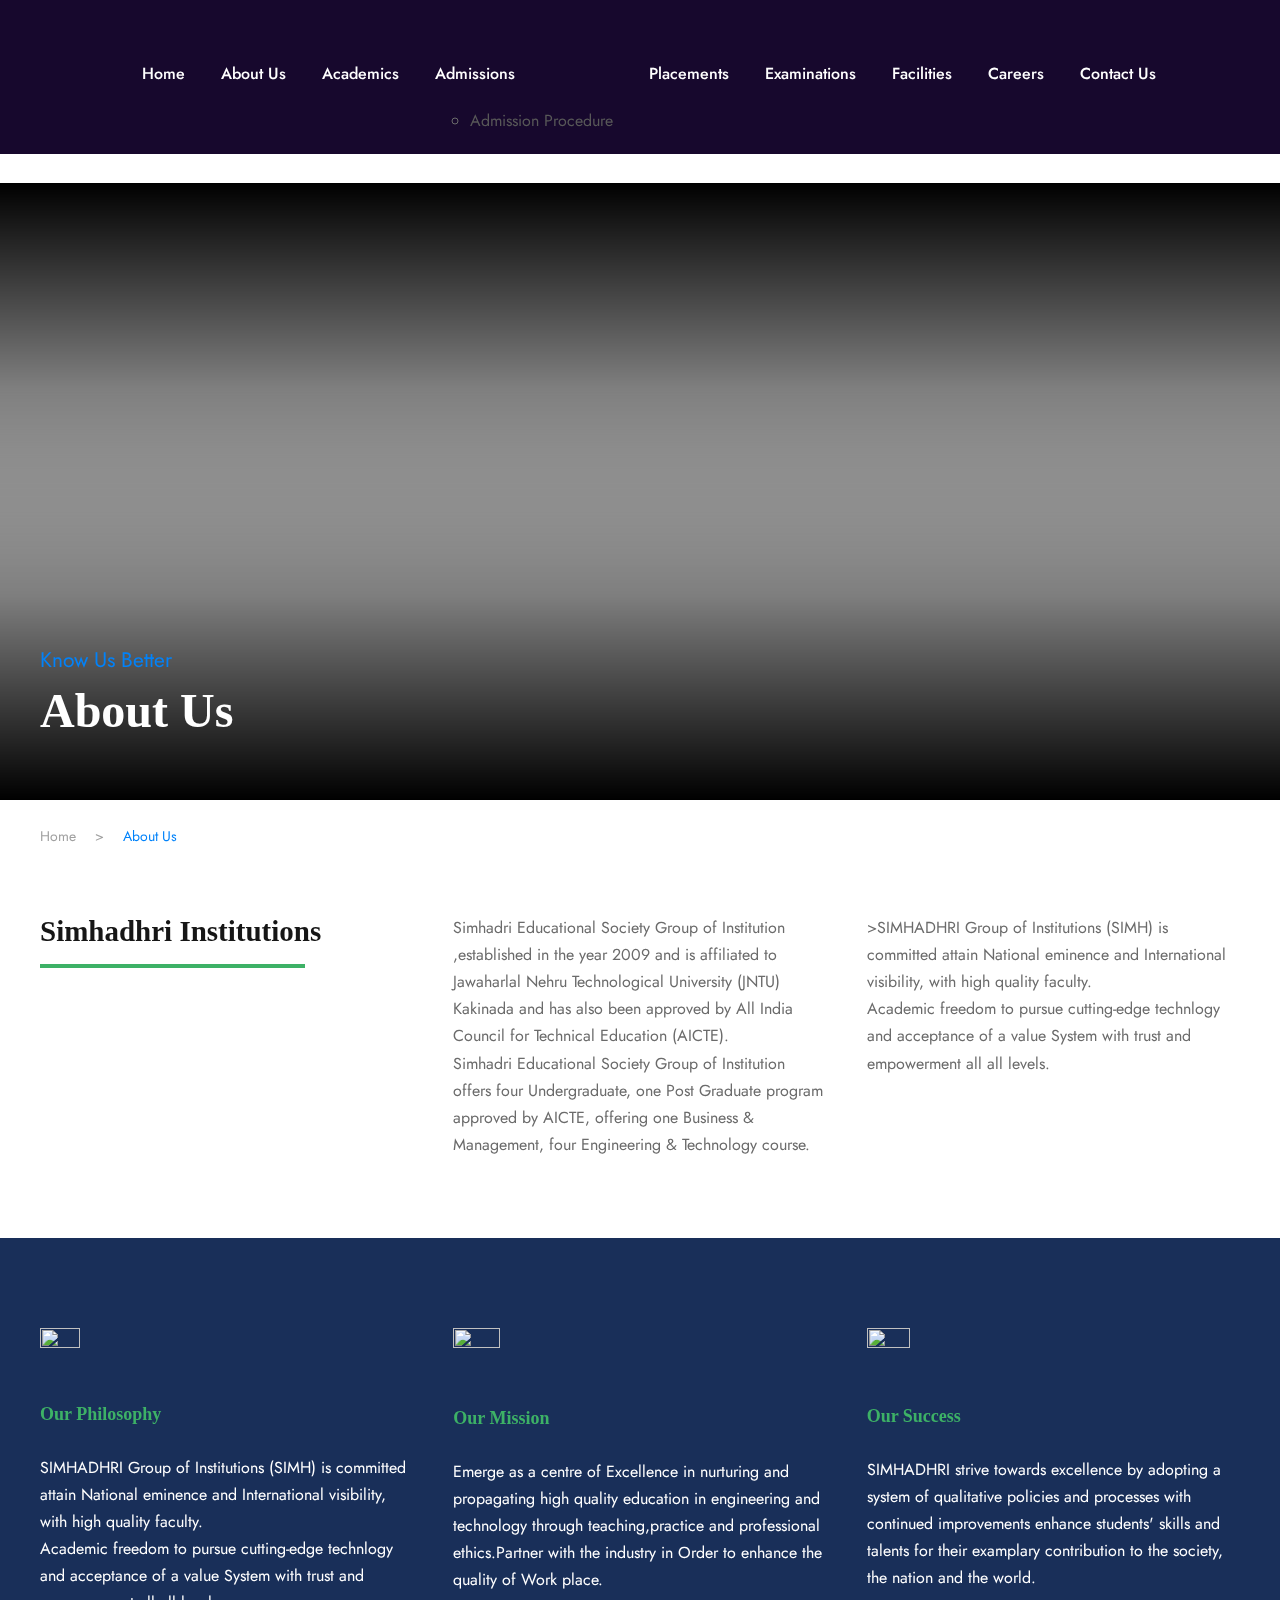
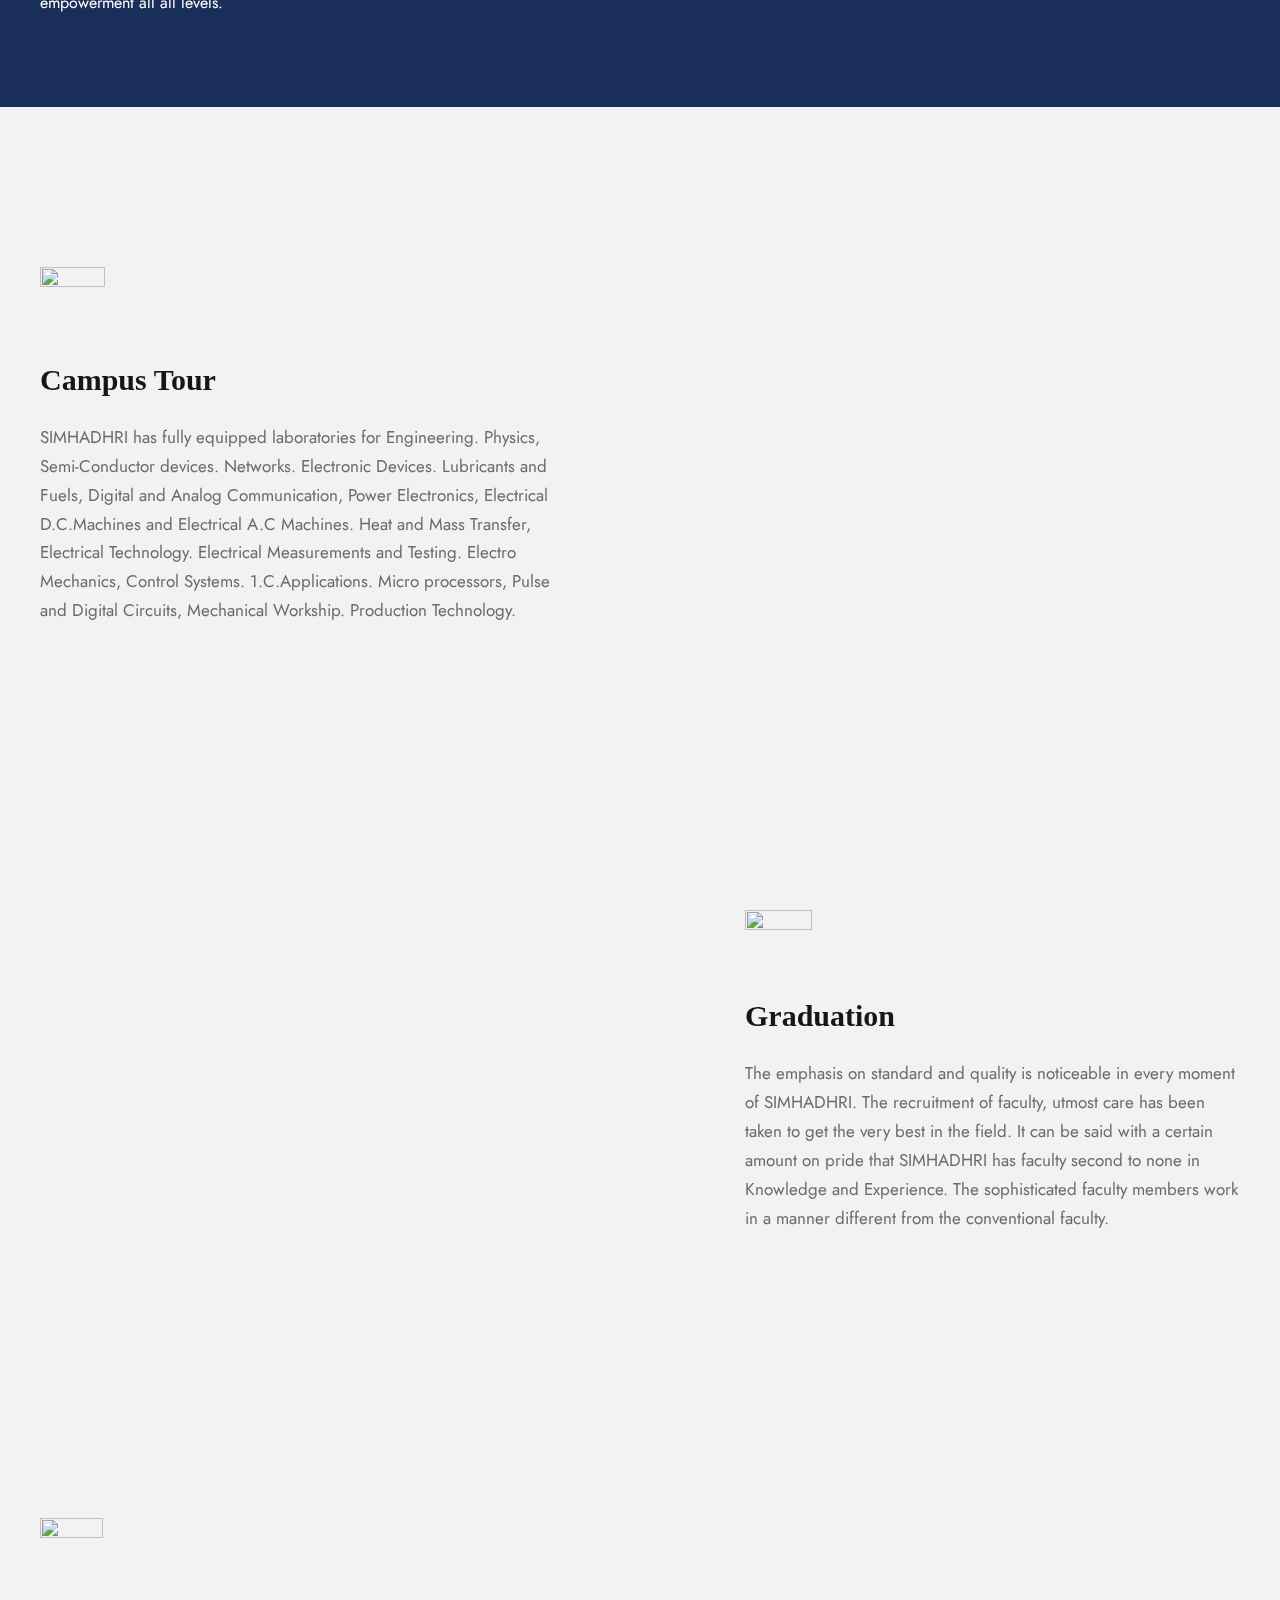
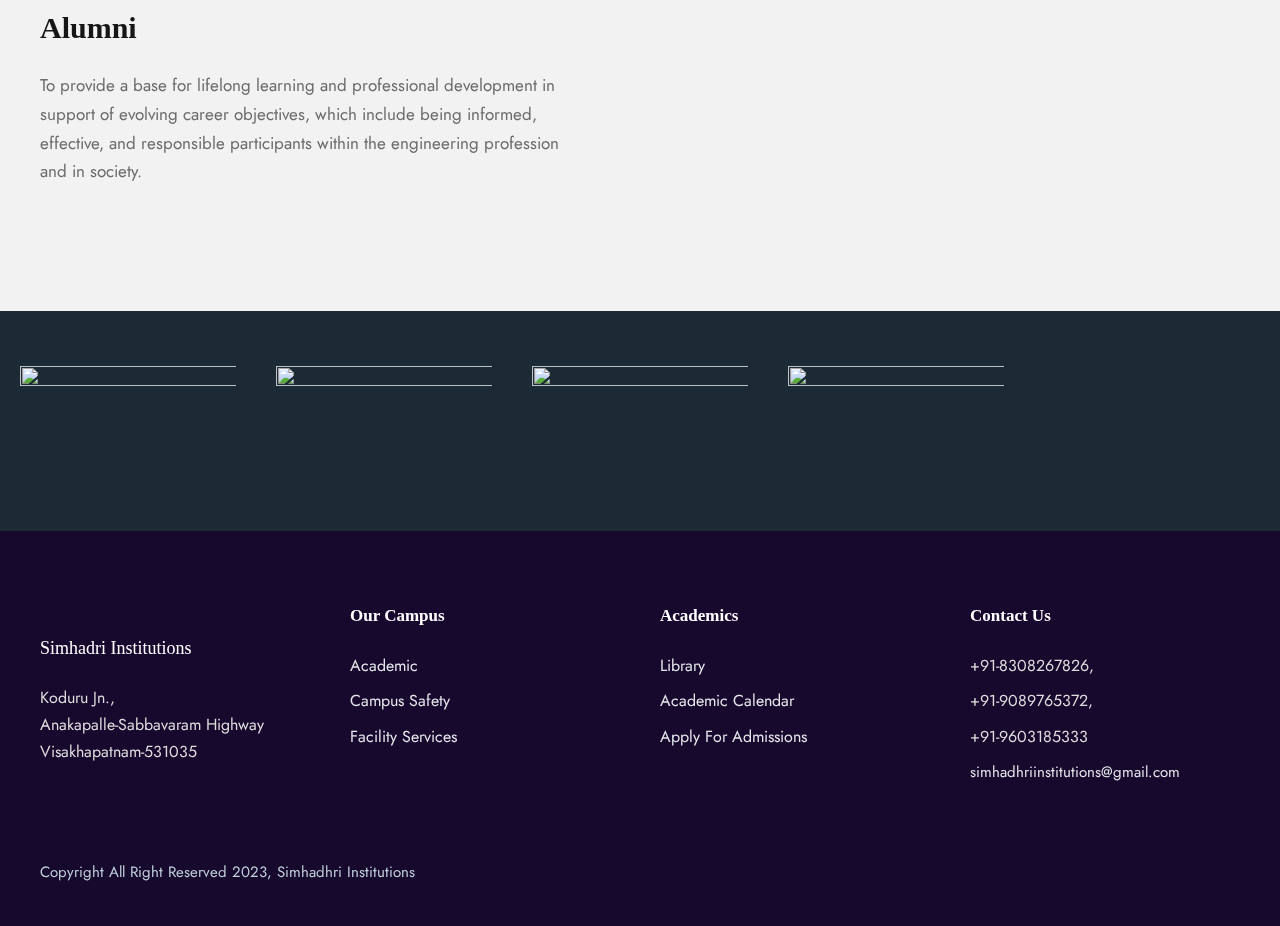
==== aboutus.html @ 6bfe543e "Add files via upload" ====
<!DOCTYPE html>
<html lang="en-US" class="no-js">
<head>
		<script></script>

		<meta charset="UTF-8" />
		<meta name="viewport" content="width=device-width, initial-scale=1" />
		<link rel="icon" type="image/png" href="images\favicon-16x16.png" />
		<title>Simhadhri Institutions</title>

		<link
			rel="stylesheet"
			href="css/common-skeleton.min.css?"
			type="text/css"
			media="all"
		/>
		<link
			rel="stylesheet"
			href="css/tooltip.min.css"
			type="text/css"
			media="all"
		/>
		<link
			rel="stylesheet"
			href="css/font-awesome.css"
			type="text/css"
			media="all"
		/>
		<link
			rel="stylesheet"
			href="css/elegant-font.css"
			type="text/css"
			media="all"
		/>
		<link
			rel="stylesheet"
			href="css/style.css"
			type="text/css"
			media="all"
		/>
		<link
			rel="stylesheet"
			href="css/page-builder.css"
			type="text/css"
			media="all"
		/>
		<link
			rel="stylesheet"
			href="plugins/revslider/public/assets/css/rs6.css"
			type="text/css"
			media="all"
		/>
		<link
			rel="stylesheet"
			href="css/style-core.css"
			type="text/css"
			media="all"
		/>
		<link
			rel="stylesheet"
			href="css/kingster-style-custom.css"
			type="text/css"
			media="all"
		/>

		<link
			rel="stylesheet"
			id="gdlr-core-google-font-css"
			href="https://fonts.googleapis.com/css?family=Jost%3A100%2C200%2C300%2Cregular%2C500%2C600%2C700%2C800%2C900%2C100italic%2C200italic%2C300italic%2Citalic%2C500italic%2C600italic%2C700italic%2C800italic%2C900italic%7CMontserrat%3A100%2C100italic%2C200%2C200italic%2C300%2C300italic%2Cregular%2Citalic%2C500%2C500italic%2C600%2C600italic%2C700%2C700italic%2C800%2C800italic%2C900%2C900italic&amp;subset=cyrillic%2Clatin%2Clatin-ext%2Ccyrillic-ext%2Cvietnamese&amp;ver=5.5.1"
			type="text/css"
			media="all"
		/>
		<link
			href="https://fonts.googleapis.com/css?family=Poppins:400%2C700%7CRoboto:400"
			rel="stylesheet"
			property="stylesheet"
			media="all"
			type="text/css"
		/>
	</head>
<body class="home page-template-default page page-id-6208 gdlr-core-body tribe-no-js kingster-body kingster-body-front kingster-full kingster-with-sticky-navigation kingster-sticky-navigation-no-logo kingster-blockquote-style-1 gdlr-core-link-to-lightbox" >
<div class="kingster-mobile-header-wrap">
<div class="kingster-mobile-header kingster-header-background kingster-style-slide kingster-sticky-mobile-navigation" id="kingster-mobile-header">
<div class="kingster-mobile-header-container kingster-container clearfix">
<div class="kingster-logo kingster-item-pdlr kingster-mobile-logo-center">
<div class="kingster-logo-inner">
<a class="" href="index.html"><img src="upload/logo-HP.png" alt="" width="200" height="200" title="logo HP" /></a>
</div></div>
<div class="kingster-mobile-menu-right">
<div class="kingster-main-menu-search" id="kingster-mobile-top-search"><i class="fa fa-search"></i></div>
<div class="kingster-top-search-wrap">
<div class="kingster-top-search-close"></div>
<div class="kingster-top-search-row">
<div class="kingster-top-search-cell">
<form role="search" method="get" class="search-form" action="#">
<input type="text" class="search-field kingster-title-font" placeholder="Search..." value="" name="s" />
<div class="kingster-top-search-submit"><i class="fa fa-search"></i></div>
<input type="submit" class="search-submit" value="Search" />
<div class="kingster-top-search-close"><i class="icon_close"></i></div>
<input type="hidden" name="ref" value="course" /><input type="hidden" name="post_type" value="lp_course" />
</form>
</div></div>
</div></div>
<div class="kingster-mobile-menu-left">
<div class="kingster-mobile-menu">
<a class="kingster-mm-menu-button kingster-mobile-menu-button kingster-mobile-button-hamburger" href="#kingster-mobile-menu"><span></span></a>
<div class="kingster-mm-menu-wrap kingster-navigation-font" id="kingster-mobile-menu" data-slide="right">
<ul id="menu-main-navigation" class="m-menu">
<li class="menu-itemmenu-item-home current-menu-item page_item page-item-6208 current_page_item"><a href="index.html" aria-current="page">Home</a></li>
<li class="menu-item menu-item-has-children "><a href="About Us.html">About Us</a></li>
<li class="menu-item"><a href="Academics.html">Academics</a>
<ul class="sub-menu">
<li class="menu-item"><a href="bachelor-of-science-in-business-administration.html">Masters of Business Administration(MBA)</a></li>
<li class="menu-item"><a href="mechanical.html">Mechanical Engineering(MECH)</a></li>
<li class="menu-item"><a href="cse.html">Computer Science Engineering(CSE)</a></li>
<li class="menu-item"><a href="eee.html">Electrical and Electronic  Engineering(EEE)</a></li>
<li class="menu-item"><a href="ece.html">Electronics and Communication Engineering(CSE)</a></li>
</ul></li></ul>
<li class="menu-item menu-item-has-children"><a href="#">Admissions</a>
<ul class="sub-menu">
<li class="menu-item" data-size="60"><a href="Admission Procedure.html">Admission Procedure</a></li>
</ul></li>
<li class="menu-item"><a href="placements.html">Placements</a></li>
<li class="menu-item"><a href="examinations.html">Examinations</a></li>
<li class="menu-item"><a href="facilities.html">Facilities</a></li>
<li class="menu-item"><a href="career.html">Careers</a></li>
<li class="menu-item"><a href="contact.html">Contact Us</a></li>
</div></div></div>
</div></div></div>
<div class="kingster-body-outer-wrapper ">
<div class="kingster-body-wrapper clearfix  kingster-with-frame">
<header class="kingster-header-wrap kingster-header-style-plain kingster-style-splitted-menu kingster-sticky-navigation kingster-style-slide clearfix" data-navigation-offset="75px">
<div class="kingster-header-background"></div>
<div class="kingster-header-container kingster-container">
<div class="kingster-header-container-inner clearfix">
<div class="kingster-navigation kingster-item-pdlr clearfix">
<div class="kingster-main-menu" id="kingster-main-menu">
<ul id="menu-main-navigation-1" class="sf-menu">
<li class="menu-itemmenu-item-home  kingster-normal-menu"><a href="index.html">Home</a></li>
<li class="menu-item menu-item-has-children "><a href="About Us.html">About Us</a></li>
<li class="menu-item menu-item-has-children kingster-mega-menu"><a href="Academics.html" class="sf-with-ul-pre">Academics</a>
<div class="sf-mega sf-mega-full megaimg">
<ul class="sub-menu">
<li class="menu-item menu-item-has-children" data-size="15"><a href="#" class="sf-with-ul-pre">Curriculum</a>
<ul class="sub-menu">
<li class="menu-item"><a href="curriculum.html">curriculum</a></li>
</ul></li></li>
<li class="menu-item menu-item-has-children" data-size="15"><a href="#" class="sf-with-ul-pre">Academic Calendar</a>
<ul class="sub-menu">
<li class="menu-item"><a href="event-calendar.html">Academic Calendar</a></li></ul>
<li class="menu-item menu-item-has-children" data-size="15"><a class="sf-with-ul-pre">Programs</a>
<ul class="sub-menu">
<li class="menu-item"><a href="bachelor-of-science-in-business-administration.html">Masters of Business Administration(MBA)</a></li>
<li class="menu-item"><a href="mechanical.html">Mechanical Engineering(MECH)</a></li>
<li class="menu-item"><a href="cse.html">Computer Science Engineering(CSE)</a></li>
<li class="menu-item"><a href="eee.html">Electrical and Electronic  Engineering(EEE)</a></li>
<li class="menu-item"><a href="ece.html">Electronics and Communication Engineering(CSE)</a></li>
</ul></li></ul>
<li class="menu-itemmenu-item-has-children "><a href="Admissions.html">Admissions</a>
<ul class="sub-menu">
<li class="menu-item" data-size="60"><a href="Admission Procedure.html">Admission Procedure</a></li>
</ul></li>
<li class="menu-item"><a href="placements.html">Placements</a></li>
<li class="menu-item"><a href="examinations.html">Examinations</a></li>
<li class="menu-item"><a href="facilities.html">Facilities</a></li>
<li class="menu-item"><a href="career.html">Careers</a></li>
<li class="menu-item"><a href="contact.html">Contact Us</a></li>
</div></div></div>
</div></div></div>                                        
<div class="kingster-main-menu-right-wrap clearfix kingster-item-mglr kingster-navigation-top">
<div class="kingster-main-menu-search" id="kingster-top-search"><i class="icon_search"></i></div>
<div class="kingster-top-search-wrap">
<div class="kingster-top-search-close"></div>
<div class="kingster-top-search-row">
<div class="kingster-top-search-cell">
<form role="search" method="get" class="search-form" action="#">
<input type="text" class="search-field kingster-title-font" placeholder="Search..." value="" name="s" />
<div class="kingster-top-search-submit"><i class="fa fa-search"></i></div>
<input type="submit" class="search-submit" value="Search" />
<div class="kingster-top-search-close"><i class="icon_close"></i></div>
<input type="hidden" name="ref" value="course" /><input type="hidden" name="post_type" value="lp_course" />
</form></div></div>
</div></div>
</div>
<!-- kingster-navigation -->
</div>
<!-- kingster-header-inner -->
</div>
<!-- kingster-header-container -->
</header>
<!-- header -->
</div>
<div class="kingster-page-title-wrap kingster-style-custom kingster-left-align" style="background-image: url(upload/about-title-bg.jpg);">
<div class="kingster-header-transparent-substitute"></div>
<div class="kingster-page-title-overlay"></div>
<div class="kingster-page-title-top-gradient"></div>
<div class="kingster-page-title-bottom-gradient"></div>
<div class="kingster-page-title-container kingster-container">
<div class="kingster-page-title-content kingster-item-pdlr" style="padding-top: 460px; padding-bottom: 60px;">
<div class="kingster-page-caption" style="font-size: 21px; font-weight: 400; letter-spacing: 0px;">Know Us Better</div>
<h1 class="kingster-page-title" style="font-size: 48px; font-weight: 700; text-transform: none; letter-spacing: 0px; color: #ffffff;">About Us</h1>
</div></div></div>
<div class="kingster-breadcrumbs">
<div class="kingster-breadcrumbs-container kingster-container">
<div class="kingster-breadcrumbs-item kingster-item-pdlr">
<!-- Breadcrumb NavXT 6.5.0 -->
<span property="itemListElement" typeof="ListItem">
<a property="item" typeof="WebPage" title="Go to Kingster - College." href="index.html" class="home"><span property="name">Home</span></a>
<meta property="position" content="1" />
</span>
&gt;
<span property="itemListElement" typeof="ListItem">
<span property="name" class="post post-page current-item">About Us</span><meta property="url" content="index.html" /><meta property="position" content="2" />
</span>
</div></div></div>
<div class="kingster-page-wrapper" id="kingster-page-wrapper">
<div class="gdlr-core-page-builder-body">
<div class="gdlr-core-pbf-wrapper" style="padding: 40px 0px 30px 0px;">
<div class="gdlr-core-pbf-background-wrap"></div>
<div class="gdlr-core-pbf-wrapper-content gdlr-core-js">
<div class="gdlr-core-pbf-wrapper-container clearfix gdlr-core-container">
<div class="gdlr-core-pbf-column gdlr-core-column-20 gdlr-core-column-first">
<div class="gdlr-core-pbf-column-content-margin gdlr-core-js">
<div class="gdlr-core-pbf-column-content clearfix gdlr-core-js">
<div class="gdlr-core-pbf-element">
<div class="gdlr-core-title-item gdlr-core-item-pdb clearfix gdlr-core-left-align gdlr-core-title-item-caption-top gdlr-core-item-pdlr" style="padding-bottom: 15px;">
<div class="gdlr-core-title-item-title-wrap clearfix">
<h3 class="gdlr-core-title-item-title gdlr-core-skin-title" style="font-size: 29px; font-weight: 700; letter-spacing: 0px; text-transform: none;">Simhadhri Institutions</h3>
</div></div></div>
<div class="gdlr-core-pbf-element">
<div class="gdlr-core-divider-item gdlr-core-divider-item-normal gdlr-core-item-pdlr gdlr-core-left-align">
<div class="gdlr-core-divider-container" style="max-width: 265px;">
<div class="gdlr-core-divider-line gdlr-core-skin-divider" style="border-color: #3db166; border-width: 4px;"></div>
</div></div></div>
</div></div></div>
<div class="gdlr-core-pbf-column gdlr-core-column-20">
<div class="gdlr-core-pbf-column-content-margin gdlr-core-js">
<div class="gdlr-core-pbf-column-content clearfix gdlr-core-js">
<div class="gdlr-core-pbf-element">
<div class="gdlr-core-text-box-item gdlr-core-item-pdlr gdlr-core-item-pdb gdlr-core-left-align">
<div class="gdlr-core-text-box-item-content" style="text-transform: none;">
<p>Simhadri Educational Society Group of Institution ,established in the year
2009 and is affiliated to Jawaharlal Nehru Technological University (JNTU) Kakinada and has also 
been approved by All India Council for Technical Education (AICTE). <br/>
Simhadri Educational Society Group of Institution offers four Undergraduate, 
one Post Graduate program approved by AICTE, offering one Business & Management,
four Engineering & Technology course.</p>
</div></div></div>
</div></div></div>
<div class="gdlr-core-pbf-column gdlr-core-column-20">
<div class="gdlr-core-pbf-column-content-margin gdlr-core-js">
<div class="gdlr-core-pbf-column-content clearfix gdlr-core-js">
<div class="gdlr-core-pbf-element">
<div class="gdlr-core-text-box-item gdlr-core-item-pdlr gdlr-core-item-pdb gdlr-core-left-align">
<div class="gdlr-core-text-box-item-content" style="text-transform: none;">
<p>>SIMHADHRI Group of Institutions (SIMH) is committed attain National eminence and International visibility, 
with high quality faculty.<br/> Academic freedom to pursue cutting-edge technlogy and acceptance of a value System with 
trust and empowerment all all levels.</p>
</div></div></div>
</div></div></div>
</div></div></div>
<div class="gdlr-core-pbf-wrapper" style="padding: 90px 0px 40px 0px;">
<div class="gdlr-core-pbf-background-wrap" style="background-color: #192f59;">
<div class="gdlr-core-pbf-background gdlr-core-parallax gdlr-core-js" style="opacity: 0.5; background-image: url(upload/coming-soon.jpg); background-size: cover; background-position: center;"
data-parallax-speed="0.1">
</div></div>
<div class="gdlr-core-pbf-wrapper-content gdlr-core-js">
<div class="gdlr-core-pbf-wrapper-container clearfix gdlr-core-container">
<div class="gdlr-core-pbf-column gdlr-core-column-20 gdlr-core-column-first">
<div class="gdlr-core-pbf-column-content-margin gdlr-core-js">
<div class="gdlr-core-pbf-background-wrap"></div>
<div class="gdlr-core-pbf-column-content clearfix gdlr-core-js">
<div class="gdlr-core-pbf-element">
<div class="gdlr-core-image-item gdlr-core-item-pdb gdlr-core-left-align gdlr-core-item-pdlr">
<div class="gdlr-core-image-item-wrap gdlr-core-media-image gdlr-core-image-item-style-rectangle" style="border-width: 0px;">
<img src="upload/col-icon-3.png" alt="" width="40" height="43" title="col-icon-3" />
</div></div></div>
<div class="gdlr-core-pbf-element">
<div class="gdlr-core-title-item gdlr-core-item-pdb clearfix gdlr-core-left-align gdlr-core-title-item-caption-top gdlr-core-item-pdlr" style="padding-bottom: 25px;">
<div class="gdlr-core-title-item-title-wrap clearfix">
<h3 class="gdlr-core-title-item-title gdlr-core-skin-title" style="font-size: 18px; font-weight: 600; letter-spacing: 0px; text-transform: none; color: #3db166;">
Our Philosophy</h3>
</div></div></div>
<div class="gdlr-core-pbf-element">
<div class="gdlr-core-text-box-item gdlr-core-item-pdlr gdlr-core-item-pdb gdlr-core-left-align">
<div class="gdlr-core-text-box-item-content" style="font-size: 16px; text-transform: none; color: #ffffff;">
<p>SIMHADHRI Group of Institutions (SIMH) is committed attain National eminence and International visibility, 
with high quality faculty.<br/> Academic freedom to pursue cutting-edge technlogy and acceptance of a value System with 
trust and empowerment all all levels.</p>
</div></div></div>
</div></div></div>
<div class="gdlr-core-pbf-column gdlr-core-column-20">
<div class="gdlr-core-pbf-column-content-margin gdlr-core-js">
<div class="gdlr-core-pbf-column-content clearfix gdlr-core-js">
<div class="gdlr-core-pbf-element">
<div class="gdlr-core-image-item gdlr-core-item-pdb gdlr-core-left-align gdlr-core-item-pdlr">
<div class="gdlr-core-image-item-wrap gdlr-core-media-image gdlr-core-image-item-style-rectangle" style="border-width: 0px;">
<img src="upload/col-icon-4.png" alt="" width="47" height="47" title="col-icon-4" />
</div></div></div>
<div class="gdlr-core-pbf-element">
<div class="gdlr-core-title-item gdlr-core-item-pdb clearfix gdlr-core-left-align gdlr-core-title-item-caption-top gdlr-core-item-pdlr" style="padding-bottom: 25px;">
<div class="gdlr-core-title-item-title-wrap clearfix">
<h3 class="gdlr-core-title-item-title gdlr-core-skin-title" style="font-size: 18px; font-weight: 600; letter-spacing: 0px; text-transform: none; color: #3db166;">
Our Mission</h3>
</div></div></div>
<div class="gdlr-core-pbf-element">
<div class="gdlr-core-text-box-item gdlr-core-item-pdlr gdlr-core-item-pdb gdlr-core-left-align">
<div class="gdlr-core-text-box-item-content" style="font-size: 16px; text-transform: none; color: #ffffff;">
<p>Emerge as a centre of Excellence in nurturing and propagating high quality education
in engineering and technology through teaching,practice and professional ethics.Partner with the 
industry in Order to enhance the quality of Work place.</p>
</div></div></div>
</div></div></div>
<div class="gdlr-core-pbf-column gdlr-core-column-20">
<div class="gdlr-core-pbf-column-content-margin gdlr-core-js">
<div class="gdlr-core-pbf-column-content clearfix gdlr-core-js">
<div class="gdlr-core-pbf-element">
<div class="gdlr-core-image-item gdlr-core-item-pdb gdlr-core-left-align gdlr-core-item-pdlr">
<div class="gdlr-core-image-item-wrap gdlr-core-media-image gdlr-core-image-item-style-rectangle" style="border-width: 0px;">
<img src="images/pol.png" alt="" width="43" height="45" title="col-icon-2" />
</div></div></div>
<div class="gdlr-core-pbf-element">
<div class="gdlr-core-title-item gdlr-core-item-pdb clearfix gdlr-core-left-align gdlr-core-title-item-caption-top gdlr-core-item-pdlr" style="padding-bottom: 25px;">
<div class="gdlr-core-title-item-title-wrap clearfix">
<h3 class="gdlr-core-title-item-title gdlr-core-skin-title" style="font-size: 18px; font-weight: 600; letter-spacing: 0px; text-transform: none; color: #3db166;">
Our Success</h3>
</div></div></div>
<div class="gdlr-core-pbf-element">
<div class="gdlr-core-text-box-item gdlr-core-item-pdlr gdlr-core-item-pdb gdlr-core-left-align">
<div class="gdlr-core-text-box-item-content" style="font-size: 16px; text-transform: none; color: #ffffff;">
<p>SIMHADHRI strive towards excellence by adopting a system of qualitative policies and processes with continued 
improvements enhance students' skills and talents for their examplary contribution to the society, the nation and the world.</p>
</div></div></div>
</div></div></div>
</div></div></div>
<div class="gdlr-core-pbf-wrapper" style="padding: 0px 0px 0px 0px;">
<div class="gdlr-core-pbf-background-wrap" style="background-color: #f2f2f2;"></div>
<div class="gdlr-core-pbf-wrapper-content gdlr-core-js">
<div class="gdlr-core-pbf-wrapper-container clearfix gdlr-core-container">
<div class="gdlr-core-pbf-column gdlr-core-column-30 gdlr-core-column-first">
<div class="gdlr-core-pbf-column-content-margin gdlr-core-js" style="padding: 160px 40px 75px 0px;" data-sync-height="height-1" data-sync-height-center>
<div class="gdlr-core-pbf-background-wrap" style="background-color: #f2f2f2;"></div>
<div class="gdlr-core-pbf-column-content clearfix gdlr-core-js gdlr-core-sync-height-content">
<div class="gdlr-core-pbf-element">
<div class="gdlr-core-image-item gdlr-core-item-pdb gdlr-core-left-align gdlr-core-item-pdlr">
<div class="gdlr-core-image-item-wrap gdlr-core-media-image gdlr-core-image-item-style-rectangle" style="border-width: 0px;">
<img src="upload/about-icon-1.png" alt="" width="65" height="65" title="about-icon-1" />
</div></div></div>
<div class="gdlr-core-pbf-element">
<div class="gdlr-core-title-item gdlr-core-item-pdb clearfix gdlr-core-left-align gdlr-core-title-item-caption-top gdlr-core-item-pdlr" style="padding-bottom: 25px;">
<div class="gdlr-core-title-item-title-wrap clearfix">
<h3 class="gdlr-core-title-item-title gdlr-core-skin-title" style="font-size: 30px; font-weight: 600; letter-spacing: 0px; text-transform: none;">Campus Tour</h3>
</div></div></div>
<div class="gdlr-core-pbf-element">
<div class="gdlr-core-text-box-item gdlr-core-item-pdlr gdlr-core-item-pdb gdlr-core-left-align">
<div class="gdlr-core-text-box-item-content" style="font-size: 17px; text-transform: none;">
<p>SIMHADHRI has fully equipped laboratories for Engineering. Physics, Semi-Conductor devices. Networks. Electronic Devices. Lubricants and Fuels, Digital and Analog Communication, Power Electronics, Electrical D.C.Machines and Electrical A.C Machines. Heat and Mass Transfer, Electrical Technology. Electrical Measurements and Testing. Electro Mechanics, Control Systems.
1.C.Applications. Micro processors, Pulse and Digital Circuits, Mechanical Workship. Production Technology.</p>
</div></div></div>
</div></div></div>
<div class="gdlr-core-pbf-column gdlr-core-column-30">
<div class="gdlr-core-pbf-column-content-margin gdlr-core-js gdlr-core-column-extend-right" data-sync-height="height-1">
<div class="gdlr-core-pbf-background-wrap">
<div class="gdlr-core-pbf-background gdlr-core-parallax gdlr-core-js" style="background-image: url(upload/nathan-dumlao-572047-unsplash.jpg); background-size: cover; background-position: center;"
data-parallax-speed="0.2"></div>
</div>
<div class="gdlr-core-pbf-column-content clearfix gdlr-core-js gdlr-core-sync-height-content"></div>
</div></div></div>
</div></div>
<div class="gdlr-core-pbf-wrapper" style="padding: 0px 0px 0px 0px;">
<div class="gdlr-core-pbf-background-wrap" style="background-color: #f2f2f2;"></div>
<div class="gdlr-core-pbf-wrapper-content gdlr-core-js">
<div class="gdlr-core-pbf-wrapper-container clearfix gdlr-core-container">
<div class="gdlr-core-pbf-column gdlr-core-column-30 gdlr-core-column-first">
<div class="gdlr-core-pbf-column-content-margin gdlr-core-js gdlr-core-column-extend-left" data-sync-height="height-2">
<div class="gdlr-core-pbf-background-wrap">
<div class="gdlr-core-pbf-background gdlr-core-parallax gdlr-core-js"  style="background-image: url(upload/shutterstock_400221589.jpg); background-size: cover; background-position: center;"
data-parallax-speed="0.2"></div>
</div>
<div class="gdlr-core-pbf-column-content clearfix gdlr-core-js gdlr-core-sync-height-content"></div>
</div></div>
<div class="gdlr-core-pbf-column gdlr-core-column-30">
<div class="gdlr-core-pbf-column-content-margin gdlr-core-js" style="padding: 160px 0px 75px 85px;" data-sync-height="height-2" data-sync-height-center>
<div class="gdlr-core-pbf-background-wrap" style="background-color: #f2f2f2;"></div>
<div class="gdlr-core-pbf-column-content clearfix gdlr-core-js gdlr-core-sync-height-content">
<div class="gdlr-core-pbf-element">
<div class="gdlr-core-image-item gdlr-core-item-pdb gdlr-core-left-align gdlr-core-item-pdlr">
<div class="gdlr-core-image-item-wrap gdlr-core-media-image gdlr-core-image-item-style-rectangle" style="border-width: 0px;">
<img src="upload/about-icon-2.png" alt="" width="67" height="58" title="about-icon-2" />
</div></div></div>
<div class="gdlr-core-pbf-element">
<div class="gdlr-core-title-item gdlr-core-item-pdb clearfix gdlr-core-left-align gdlr-core-title-item-caption-top gdlr-core-item-pdlr" style="padding-bottom: 25px;">
<div class="gdlr-core-title-item-title-wrap clearfix">
<h3 class="gdlr-core-title-item-title gdlr-core-skin-title" style="font-size: 30px; font-weight: 600; letter-spacing: 0px; text-transform: none;">Graduation</h3>
</div></div></div>
<div class="gdlr-core-pbf-element">
<div class="gdlr-core-text-box-item gdlr-core-item-pdlr gdlr-core-item-pdb gdlr-core-left-align">
<div class="gdlr-core-text-box-item-content" style="font-size: 17px; text-transform: none;">
<p>The emphasis on standard and quality is noticeable in every moment of SIMHADHRI. The recruitment of faculty, utmost care has been taken to get the very best in the field. It can be said with a certain amount on pride that SIMHADHRI has faculty second to none in Knowledge and Experience. 
The sophisticated faculty members work in a manner different from the conventional faculty.</p>
</div></div></div>
</div></div></div>
</div></div></div>
<div class="gdlr-core-pbf-wrapper" style="padding: 0px 0px 0px 0px;">
<div class="gdlr-core-pbf-background-wrap" style="background-color: #f2f2f2;"></div>
<div class="gdlr-core-pbf-wrapper-content gdlr-core-js">
<div class="gdlr-core-pbf-wrapper-container clearfix gdlr-core-container">
<div class="gdlr-core-pbf-column gdlr-core-column-30 gdlr-core-column-first">
<div class="gdlr-core-pbf-column-content-margin gdlr-core-js" style="padding: 160px 40px 75px 0px;" data-sync-height="height-3" data-sync-height-center>
<div class="gdlr-core-pbf-background-wrap" style="background-color: #f2f2f2;"></div>
<div class="gdlr-core-pbf-column-content clearfix gdlr-core-js gdlr-core-sync-height-content">
<div class="gdlr-core-pbf-element">
<div class="gdlr-core-image-item gdlr-core-item-pdb gdlr-core-left-align gdlr-core-item-pdlr">
<div class="gdlr-core-image-item-wrap gdlr-core-media-image gdlr-core-image-item-style-rectangle" style="border-width: 0px;">
<img src="upload/about-icon-3.png" alt="" width="63" height="62" title="about-icon-3" />
</div></div></div>
<div class="gdlr-core-pbf-element">
<div class="gdlr-core-title-item gdlr-core-item-pdb clearfix gdlr-core-left-align gdlr-core-title-item-caption-top gdlr-core-item-pdlr" style="padding-bottom: 25px;">
<div class="gdlr-core-title-item-title-wrap clearfix">
<h3 class="gdlr-core-title-item-title gdlr-core-skin-title" style="font-size: 30px; font-weight: 600; letter-spacing: 0px; text-transform: none;">Alumni</h3>
</div></div></div>
<div class="gdlr-core-pbf-element">
<div class="gdlr-core-text-box-item gdlr-core-item-pdlr gdlr-core-item-pdb gdlr-core-left-align">
<div class="gdlr-core-text-box-item-content" style="font-size: 17px; text-transform: none;">
<p>To provide a base for lifelong learning and professional development in support of evolving career objectives, which include being informed,
effective, and responsible participants within the engineering profession and in society.</p>
</div></div></div>
</div></div></div>
<div class="gdlr-core-pbf-column gdlr-core-column-30">
<div class="gdlr-core-pbf-column-content-margin gdlr-core-js gdlr-core-column-extend-right" data-sync-height="height-3">
<div class="gdlr-core-pbf-background-wrap">
<div class="gdlr-core-pbf-background gdlr-core-parallax gdlr-core-js" style="background-image: url(https://simhadhri.org/images/6565e12f-f0fc-4b3e-a446-d6c260145bc9.jpeg); background-size: cover; background-position: center;"
data-parallax-speed="0.2"></div>
</div>
<div class="gdlr-core-pbf-column-content clearfix gdlr-core-js gdlr-core-sync-height-content"></div>
</div></div></div>
</div></div>
<div class="gdlr-core-pbf-wrapper" style="padding: 55px 0px 20px 0px;">
<div class="gdlr-core-pbf-background-wrap" style="background-color: #1b2a34;"></div>
<div class="gdlr-core-pbf-wrapper-content gdlr-core-js">
<div class="gdlr-core-pbf-wrapper-container clearfix gdlr-core-container-custom" style="max-width: 1440px;">
<div class="gdlr-core-pbf-element">
<div class="gdlr-core-gallery-item gdlr-core-item-pdb clearfix gdlr-core-gallery-item-style-grid" style="padding-bottom: 0px;">
<div class="gdlr-core-gallery-item-holder gdlr-core-js-2 clearfix" data-layout="fitrows">
<div class="gdlr-core-item-list gdlr-core-gallery-column gdlr-core-column-12 gdlr-core-column-first gdlr-core-item-pdlr gdlr-core-item-mgb">
<div class="gdlr-core-gallery-list gdlr-core-media-image"><img src="images/Cognizant-Logo.wine.png" alt="" width="248" height="120" title="banner-1" /></div>
</div>
<div class="gdlr-core-item-list gdlr-core-gallery-column gdlr-core-column-12 gdlr-core-item-pdlr gdlr-core-item-mgb">
<div class="gdlr-core-gallery-list gdlr-core-media-image"><img src="images/pngwing.com.png" alt="" width="248" height="120" title="banner-2" /></div>
</div>
<div class="gdlr-core-item-list gdlr-core-gallery-column gdlr-core-column-12 gdlr-core-item-pdlr gdlr-core-item-mgb">
<div class="gdlr-core-gallery-list gdlr-core-media-image"><img src="images/TCS.NS.png" alt="" width="248" height="120" title="banner-3" /></div>
</div>
<div class="gdlr-core-item-list gdlr-core-gallery-column gdlr-core-column-12 gdlr-core-item-pdlr gdlr-core-item-mgb">
<div class="gdlr-core-gallery-list gdlr-core-media-image"><img src="images/Tech_Mahindra-Logo.wine.png" alt="" width="248" height="120" title="banner-4" /></div>
</div></div></div>
</div></div></div>
</div></div></div>
<footer class="kingster-no-title-divider">
<div class="kingster-footer-wrapper">
<div class="kingster-footer-container kingster-container clearfix">
<div class="kingster-footer-column kingster-item-pdlr kingster-column-15">
<div id="text-2" class="widget widget_text kingster-widget">
<div class="textwidget">
<div class="container">
<img src="https://simhadhri.org/images/logo.png" alt="" style="max-width: 114px; max-height: 80px; "/> 
<p style="color: white; font-size: 18px; font-family: Fantasy;"> Simhadri Institutions</p>
</div>
<div class="har">
Koduru Jn.,
<br /> Anakapalle-Sabbavaram Highway
<br /> Visakhapatnam-531035</p>
</div></div>
</div></div>
<div class="kingster-footer-column kingster-item-pdlr kingster-column-15">
<div id="gdlr-core-custom-menu-widget-2" class="widget widget_gdlr-core-custom-menu-widget kingster-widget">
<h3 class="kingster-widget-title">Our Campus</h3><span class="clear"></span>
<div class="menu-our-campus-container">
<ul id="menu-our-campus" class="gdlr-core-custom-menu-widget gdlr-core-menu-style-plain">
<li class="menu-item"><a href="Academics.html">Academic</a></li>
<li class="menu-item"><a href="Campus Safety.html">Campus Safety</a></li>
<li class="menu-item"><a href="facilities Services.html">Facility Services</a></li>
</ul>
</div></div></div>
<div class="kingster-footer-column kingster-item-pdlr kingster-column-15">
<div id="gdlr-core-custom-menu-widget-4" class="widget widget_gdlr-core-custom-menu-widget kingster-widget">
<h3 class="kingster-widget-title">Academics</h3><span class="clear"></span>
<div class="menu-academics-container">
<ul id="menu-academics" class="gdlr-core-custom-menu-widget gdlr-core-menu-style-plain">
<li class="menu-item"><a href="library.html">Library</a></li>
<li class="menu-item"><a href="Academic Calendar.html">Academic Calendar</a></li>
<li class="menu-item"><a href="Apply For Admissions.html">Apply For Admissions</a></li>
</ul>
</div></div></div>
<div class="kingster-footer-column kingster-item-pdlr kingster-column-15">
<div id="gdlr-core-custom-menu-widget-3" class="widget widget_gdlr-core-custom-menu-widget kingster-widget">
<h3 class="kingster-widget-title">Contact Us</h3><span class="clear"></span>
<div class="menu-campus-life-container">
<ul id="menu-campus-life" class="gdlr-core-custom-menu-widget gdlr-core-menu-style-plain">
<li class="menu-item">+91-8308267826,</li>
<li class="menu-item">+91-9089765372,</li>
<li class="menu-item">+91-9603185333</li>
<li class="menu-item"><a style="font-size: 15px; " href="mailto:simhadhriedusocieties@gmail.com">simhadhriinstitutions@gmail.com</a></li>
</ul></div></div>
</div></div></div>
</footer></div></div>
<div class="kingster-copyright-wrapper">
<div class="kingster-copyright-container kingster-container clearfix">
<div class="kingster-copyright-left kingster-item-pdlr">Copyright All Right Reserved 2023, Simhadhri Institutions</div>
<div class="kingster-copyright-right kingster-item-pdlr">
<div class="gdlr-core-social-network-item gdlr-core-item-pdb gdlr-core-none-align" style="padding-bottom: 0px;">
<a href="#" target="_blank" class="gdlr-core-social-network-icon" title="facebook"><i class="fa fa-facebook"></i></a>
<a href="#" target="_blank" class="gdlr-core-social-network-icon" title="linkedin"><i class="fa fa-linkedin"></i></a>
<a href="#" target="_blank" class="gdlr-core-social-network-icon" title="twitter"><i class="fa fa-twitter"></i></a>
<a href="#" target="_blank" class="gdlr-core-social-network-icon" title="instagram"><i class="fa fa-instagram"></i></a>
</div></div>
</div></div>
</footer>
</div></div>
<script src="js/jquery/jquery.js" id="jquery-core-js"></script>
<script src="js/kingster-learnpress.js" id="kingster-learnpress-js"></script>
<script>
( function ( body ) {
'use strict';
body.className = body.className.replace( /\btribe-no-js\b/, 'tribe-js' );
} )( document.body );
</script>
<script>
/* <![CDATA[ */var tribe_l10n_datatables = {"aria":{"sort_ascending":": activate to sort column ascending","sort_descending":": activate to sort column descending"},"length_menu":"Show _MENU_ entries","empty_table":"No data available in table","info":"Showing _START_ to _END_ of _TOTAL_ entries","info_empty":"Showing 0 to 0 of 0 entries","info_filtered":"(filtered from _MAX_ total entries)","zero_records":"No matching records found","search":"Search:","all_selected_text":"All items on this page were selected. ","select_all_link":"Select all pages","clear_selection":"Clear Selection.","pagination":{"all":"All","next":"Next","previous":"Previous"},"select":{"rows":{"0":"","_":": Selected %d rows","1":": Selected 1 row"}},"datepicker":{"dayNames":["Sunday","Monday","Tuesday","Wednesday","Thursday","Friday","Saturday"],"dayNamesShort":["Sun","Mon","Tue","Wed","Thu","Fri","Sat"],"dayNamesMin":["S","M","T","W","T","F","S"],"monthNames":["January","February","March","April","May","June","July","August","September","October","November","December"],"monthNamesShort":["January","February","March","April","May","June","July","August","September","October","November","December"],"monthNamesMin":["Jan","Feb","Mar","Apr","May","Jun","Jul","Aug","Sep","Oct","Nov","Dec"],"nextText":"Next","prevText":"Prev","currentText":"Today","closeText":"Done","today":"Today","clear":"Clear"}};/* ]]> */
</script>
<script src="js/script.js" id="gdlr-core-plugin-js"></script>
<script id="gdlr-core-page-builder-js-extra">
/* <![CDATA[ */
var gdlr_core_pbf = {"admin":"","video":{"width":"640","height":"360"},"ajax_url":"#"};
/* ]]> */
</script>
<script src="js/page-builder.js" id="gdlr-core-page-builder-js"></script>
<script src="js/jquery/ui/effect.min.js" id="jquery-effects-core-js"></script>
<script id="kingster-script-core-js-extra">
/* <![CDATA[ */
var kingster_script_core = {"home_url":"index.html"};
/* ]]> */
</script>
<script src="js/script-core.js" id="kingster-script-core-js"></script>
</body>
</html>
---- css/tooltip.min.css ----
.tribe-tooltip {
    cursor: pointer;
    display: inline-block;
    margin: 0;
    position: relative;
    text-align: left
}

.tribe-tooltip .dashicons-info {
    color: #a9a9a9;
    font-size: 16px;
    line-height: 1em;
    vertical-align: middle
}

.tribe-tooltip .down,
.tribe-tooltip .left,
.tribe-tooltip .right,
.tribe-tooltip .up {
    background-color: #fff;
    box-shadow: 0 0 3px 3px rgba(4, 5, 5, .05);
    box-sizing: border-box;
    color: #333;
    font-size: 16px;
    font-weight: 400;
    max-width: 100vw;
    opacity: 0;
    padding: 15px;
    position: absolute;
    transform: translate(-50%);
    transition: opacity .8s;
    visibility: hidden;
    width: 250px;
    z-index: 99999999
}

.tribe-tooltip .down i,
.tribe-tooltip .left i,
.tribe-tooltip .right i,
.tribe-tooltip .up i {
    height: 12px;
    overflow: hidden;
    position: absolute;
    width: 24px
}

.tribe-tooltip .down i:after,
.tribe-tooltip .left i:after,
.tribe-tooltip .right i:after,
.tribe-tooltip .up i:after {
    background-color: #fff;
    content: "";
    height: 12px;
    position: absolute;
    width: 24px
}

.tribe-tooltip.large .down,
.tribe-tooltip.large .left,
.tribe-tooltip.large .right,
.tribe-tooltip.large .up {
    width: 400px
}

.tribe-tooltip .tooltip-list {
    padding-left: 10px
}

.tribe-tooltip .tooltip-list li {
    list-style-type: disc
}

.tribe-tooltip .down {
    left: 50%;
    top: 28px
}

.tribe-tooltip .down i {
    bottom: 100%;
    left: 50%;
    margin-left: -7px
}

.tribe-tooltip .down i:after {
    box-shadow: 0 0 3px 3px rgba(4, 5, 5, .05);
    left: 50%;
    top: 50%;
    transform: translate(-50%, 50%) rotate(45deg)
}

.tribe-tooltip.active .down,
.tribe-tooltip.active .left,
.tribe-tooltip.active .right,
.tribe-tooltip.active .up {
    opacity: 1;
    visibility: visible
}

@media screen and (max-width:480px) {
    .tribe-tooltip.large .down,
    .tribe-tooltip.large .left,
    .tribe-tooltip.large .right,
    .tribe-tooltip.large .up {
        width: 250px
    }
}
---- css/elegant-font.css ----
@font-face {
    font-family: ElegantIcons;
    src: url(../fonts/ElegantIcons.eot);
    src: url(../fonts/ElegantIconsd41d.eot?#iefix) format('embedded-opentype'), url(../fonts/ElegantIcons.woff) format('woff'), url(../fonts/ElegantIcons.ttf) format('truetype'), url(../fonts/ElegantIcons.svg#ElegantIcons) format('svg');
    font-weight: 400;
    font-style: normal;
    font-display: block
}

[data-icon]:before {
    font-family: ElegantIcons;
    content: attr(data-icon);
    speak: none;
    font-weight: 400;
    font-variant: normal;
    text-transform: none;
    line-height: 1;
    -webkit-font-smoothing: antialiased;
    -moz-osx-font-smoothing: grayscale
}

.arrow-up-down,
.arrow_back,
.arrow_carrot-2down,
.arrow_carrot-2down_alt2,
.arrow_carrot-2dwnn_alt,
.arrow_carrot-2left,
.arrow_carrot-2left_alt,
.arrow_carrot-2left_alt2,
.arrow_carrot-2right,
.arrow_carrot-2right_alt,
.arrow_carrot-2right_alt2,
.arrow_carrot-2up,
.arrow_carrot-2up_alt,
.arrow_carrot-2up_alt2,
.arrow_carrot-down,
.arrow_carrot-down_alt,
.arrow_carrot-down_alt2,
.arrow_carrot-left,
.arrow_carrot-left_alt,
.arrow_carrot-left_alt2,
.arrow_carrot-right,
.arrow_carrot-right_alt,
.arrow_carrot-right_alt2,
.arrow_carrot-up,
.arrow_carrot-up_alt2,
.arrow_carrot_up_alt,
.arrow_condense,
.arrow_condense_alt,
.arrow_down,
.arrow_down_alt,
.arrow_expand,
.arrow_expand_alt,
.arrow_expand_alt2,
.arrow_expand_alt3,
.arrow_left,
.arrow_left-down,
.arrow_left-down_alt,
.arrow_left-right,
.arrow_left-right_alt,
.arrow_left-up,
.arrow_left-up_alt,
.arrow_left_alt,
.arrow_move,
.arrow_right,
.arrow_right-down,
.arrow_right-down_alt,
.arrow_right-up,
.arrow_right-up_alt,
.arrow_right_alt,
.arrow_triangle-down,
.arrow_triangle-down_alt,
.arrow_triangle-down_alt2,
.arrow_triangle-left,
.arrow_triangle-left_alt,
.arrow_triangle-left_alt2,
.arrow_triangle-right,
.arrow_triangle-right_alt,
.arrow_triangle-right_alt2,
.arrow_triangle-up,
.arrow_triangle-up_alt,
.arrow_triangle-up_alt2,
.arrow_up,
.arrow_up-down_alt,
.arrow_up_alt,
.icon_adjust-horiz,
.icon_adjust-vert,
.icon_archive,
.icon_archive_alt,
.icon_bag,
.icon_bag_alt,
.icon_balance,
.icon_blocked,
.icon_book,
.icon_book_alt,
.icon_box-checked,
.icon_box-empty,
.icon_box-selected,
.icon_briefcase,
.icon_briefcase_alt,
.icon_building,
.icon_building_alt,
.icon_calculator_alt,
.icon_calendar,
.icon_calulator,
.icon_camera,
.icon_camera_alt,
.icon_cart,
.icon_cart_alt,
.icon_chat,
.icon_chat_alt,
.icon_check,
.icon_check_alt,
.icon_check_alt2,
.icon_circle-empty,
.icon_circle-slelected,
.icon_clipboard,
.icon_clock,
.icon_clock_alt,
.icon_close,
.icon_close_alt,
.icon_close_alt2,
.icon_cloud,
.icon_cloud-download,
.icon_cloud-download_alt,
.icon_cloud-upload,
.icon_cloud-upload_alt,
.icon_cloud_alt,
.icon_cog,
.icon_cogs,
.icon_comment,
.icon_comment_alt,
.icon_compass,
.icon_compass_alt,
.icon_cone,
.icon_cone_alt,
.icon_contacts,
.icon_contacts_alt,
.icon_creditcard,
.icon_currency,
.icon_currency_alt,
.icon_cursor,
.icon_cursor_alt,
.icon_datareport,
.icon_datareport_alt,
.icon_desktop,
.icon_dislike,
.icon_dislike_alt,
.icon_document,
.icon_document_alt,
.icon_documents,
.icon_documents_alt,
.icon_download,
.icon_drawer,
.icon_drawer_alt,
.icon_drive,
.icon_drive_alt,
.icon_easel,
.icon_easel_alt,
.icon_error-circle,
.icon_error-circle_alt,
.icon_error-oct,
.icon_error-oct_alt,
.icon_error-triangle,
.icon_error-triangle_alt,
.icon_film,
.icon_floppy,
.icon_floppy_alt,
.icon_flowchart,
.icon_flowchart_alt,
.icon_folder,
.icon_folder-add,
.icon_folder-add_alt,
.icon_folder-alt,
.icon_folder-open,
.icon_folder-open_alt,
.icon_folder_download,
.icon_folder_upload,
.icon_genius,
.icon_gift,
.icon_gift_alt,
.icon_globe,
.icon_globe-2,
.icon_globe_alt,
.icon_grid-2x2,
.icon_grid-3x3,
.icon_group,
.icon_headphones,
.icon_heart,
.icon_heart_alt,
.icon_hourglass,
.icon_house,
.icon_house_alt,
.icon_id,
.icon_id-2,
.icon_id-2_alt,
.icon_id_alt,
.icon_image,
.icon_images,
.icon_info,
.icon_info_alt,
.icon_key,
.icon_key_alt,
.icon_laptop,
.icon_lifesaver,
.icon_lightbulb,
.icon_lightbulb_alt,
.icon_like,
.icon_like_alt,
.icon_link,
.icon_link_alt,
.icon_loading,
.icon_lock,
.icon_lock-open,
.icon_lock-open_alt,
.icon_lock_alt,
.icon_mail,
.icon_mail_alt,
.icon_map,
.icon_map_alt,
.icon_menu,
.icon_menu-circle_alt,
.icon_menu-circle_alt2,
.icon_menu-square_alt,
.icon_menu-square_alt2,
.icon_mic,
.icon_mic_alt,
.icon_minus-06,
.icon_minus-box,
.icon_minus_alt,
.icon_minus_alt2,
.icon_mobile,
.icon_mug,
.icon_mug_alt,
.icon_music,
.icon_ol,
.icon_paperclip,
.icon_pause,
.icon_pause_alt,
.icon_pause_alt2,
.icon_pencil,
.icon_pencil-edit,
.icon_pencil-edit_alt,
.icon_pencil_alt,
.icon_pens,
.icon_pens_alt,
.icon_percent,
.icon_percent_alt,
.icon_phone,
.icon_piechart,
.icon_pin,
.icon_pin_alt,
.icon_plus,
.icon_plus-box,
.icon_plus_alt,
.icon_plus_alt2,
.icon_printer,
.icon_printer-alt,
.icon_profile,
.icon_pushpin,
.icon_pushpin_alt,
.icon_puzzle,
.icon_puzzle_alt,
.icon_question,
.icon_question_alt,
.icon_question_alt2,
.icon_quotations,
.icon_quotations_alt,
.icon_quotations_alt2,
.icon_refresh,
.icon_ribbon,
.icon_ribbon_alt,
.icon_rook,
.icon_search,
.icon_search-2,
.icon_search_alt,
.icon_shield,
.icon_shield_alt,
.icon_star,
.icon_star-half,
.icon_star-half_alt,
.icon_star_alt,
.icon_stop,
.icon_stop_alt,
.icon_stop_alt2,
.icon_table,
.icon_tablet,
.icon_tag,
.icon_tag_alt,
.icon_tags,
.icon_tags_alt,
.icon_target,
.icon_tool,
.icon_toolbox,
.icon_toolbox_alt,
.icon_tools,
.icon_trash,
.icon_trash_alt,
.icon_ul,
.icon_upload,
.icon_vol-mute,
.icon_vol-mute_alt,
.icon_volume-high,
.icon_volume-high_alt,
.icon_volume-low,
.icon_volume-low_alt,
.icon_wallet,
.icon_wallet_alt,
.icon_zoom-in,
.icon_zoom-in_alt,
.icon_zoom-out,
.icon_zoom-out_alt,
.social_blogger,
.social_blogger_circle,
.social_blogger_square,
.social_delicious,
.social_delicious_circle,
.social_delicious_square,
.social_deviantart,
.social_deviantart_circle,
.social_deviantart_square,
.social_dribbble,
.social_dribbble_circle,
.social_dribbble_square,
.social_facebook,
.social_facebook_circle,
.social_facebook_square,
.social_flickr,
.social_flickr_circle,
.social_flickr_square,
.social_googledrive,
.social_googledrive_alt2,
.social_googledrive_square,
.social_googleplus,
.social_googleplus_circle,
.social_googleplus_square,
.social_instagram,
.social_instagram_circle,
.social_instagram_square,
.social_linkedin,
.social_linkedin_circle,
.social_linkedin_square,
.social_myspace,
.social_myspace_circle,
.social_myspace_square,
.social_picassa,
.social_picassa_circle,
.social_picassa_square,
.social_pinterest,
.social_pinterest_circle,
.social_pinterest_square,
.social_rss,
.social_rss_circle,
.social_rss_square,
.social_share,
.social_share_circle,
.social_share_square,
.social_skype,
.social_skype_circle,
.social_skype_square,
.social_spotify,
.social_spotify_circle,
.social_spotify_square,
.social_stumbleupon_circle,
.social_stumbleupon_square,
.social_tumbleupon,
.social_tumblr,
.social_tumblr_circle,
.social_tumblr_square,
.social_twitter,
.social_twitter_circle,
.social_twitter_square,
.social_vimeo,
.social_vimeo_circle,
.social_vimeo_square,
.social_wordpress,
.social_wordpress_circle,
.social_wordpress_square,
.social_youtube,
.social_youtube_circle,
.social_youtube_square {
    font-family: ElegantIcons;
    speak: none;
    font-style: normal;
    font-weight: 400;
    font-variant: normal;
    text-transform: none;
    line-height: 1;
    -webkit-font-smoothing: antialiased
}

.arrow_up:before {
    content: "\21"
}

.arrow_down:before {
    content: "\22"
}

.arrow_left:before {
    content: "\23"
}

.arrow_right:before {
    content: "\24"
}

.arrow_left-up:before {
    content: "\25"
}

.arrow_right-up:before {
    content: "\26"
}

.arrow_right-down:before {
    content: "\27"
}

.arrow_left-down:before {
    content: "\28"
}

.arrow-up-down:before {
    content: "\29"
}

.arrow_up-down_alt:before {
    content: "\2a"
}

.arrow_left-right_alt:before {
    content: "\2b"
}

.arrow_left-right:before {
    content: "\2c"
}

.arrow_expand_alt2:before {
    content: "\2d"
}

.arrow_expand_alt:before {
    content: "\2e"
}

.arrow_condense:before {
    content: "\2f"
}

.arrow_expand:before {
    content: "\30"
}

.arrow_move:before {
    content: "\31"
}

.arrow_carrot-up:before {
    content: "\32"
}

.arrow_carrot-down:before {
    content: "\33"
}

.arrow_carrot-left:before {
    content: "\34"
}

.arrow_carrot-right:before {
    content: "\35"
}

.arrow_carrot-2up:before {
    content: "\36"
}

.arrow_carrot-2down:before {
    content: "\37"
}

.arrow_carrot-2left:before {
    content: "\38"
}

.arrow_carrot-2right:before {
    content: "\39"
}

.arrow_carrot-up_alt2:before {
    content: "\3a"
}

.arrow_carrot-down_alt2:before {
    content: "\3b"
}

.arrow_carrot-left_alt2:before {
    content: "\3c"
}

.arrow_carrot-right_alt2:before {
    content: "\3d"
}

.arrow_carrot-2up_alt2:before {
    content: "\3e"
}

.arrow_carrot-2down_alt2:before {
    content: "\3f"
}

.arrow_carrot-2left_alt2:before {
    content: "\40"
}

.arrow_carrot-2right_alt2:before {
    content: "\41"
}

.arrow_triangle-up:before {
    content: "\42"
}

.arrow_triangle-down:before {
    content: "\43"
}

.arrow_triangle-left:before {
    content: "\44"
}

.arrow_triangle-right:before {
    content: "\45"
}

.arrow_triangle-up_alt2:before {
    content: "\46"
}

.arrow_triangle-down_alt2:before {
    content: "\47"
}

.arrow_triangle-left_alt2:before {
    content: "\48"
}

.arrow_triangle-right_alt2:before {
    content: "\49"
}

.arrow_back:before {
    content: "\4a"
}

.icon_minus-06:before {
    content: "\4b"
}

.icon_plus:before {
    content: "\4c"
}

.icon_close:before {
    content: "\4d"
}

.icon_check:before {
    content: "\4e"
}

.icon_minus_alt2:before {
    content: "\4f"
}

.icon_plus_alt2:before {
    content: "\50"
}

.icon_close_alt2:before {
    content: "\51"
}

.icon_check_alt2:before {
    content: "\52"
}

.icon_zoom-out_alt:before {
    content: "\53"
}

.icon_zoom-in_alt:before {
    content: "\54"
}

.icon_search:before {
    content: "\55"
}

.icon_box-empty:before {
    content: "\56"
}

.icon_box-selected:before {
    content: "\57"
}

.icon_minus-box:before {
    content: "\58"
}

.icon_plus-box:before {
    content: "\59"
}

.icon_box-checked:before {
    content: "\5a"
}

.icon_circle-empty:before {
    content: "\5b"
}

.icon_circle-slelected:before {
    content: "\5c"
}

.icon_stop_alt2:before {
    content: "\5d"
}

.icon_stop:before {
    content: "\5e"
}

.icon_pause_alt2:before {
    content: "\5f"
}

.icon_pause:before {
    content: "\60"
}

.icon_menu:before {
    content: "\61"
}

.icon_menu-square_alt2:before {
    content: "\62"
}

.icon_menu-circle_alt2:before {
    content: "\63"
}

.icon_ul:before {
    content: "\64"
}

.icon_ol:before {
    content: "\65"
}

.icon_adjust-horiz:before {
    content: "\66"
}

.icon_adjust-vert:before {
    content: "\67"
}

.icon_document_alt:before {
    content: "\68"
}

.icon_documents_alt:before {
    content: "\69"
}

.icon_pencil:before {
    content: "\6a"
}

.icon_pencil-edit_alt:before {
    content: "\6b"
}

.icon_pencil-edit:before {
    content: "\6c"
}

.icon_folder-alt:before {
    content: "\6d"
}

.icon_folder-open_alt:before {
    content: "\6e"
}

.icon_folder-add_alt:before {
    content: "\6f"
}

.icon_info_alt:before {
    content: "\70"
}

.icon_error-oct_alt:before {
    content: "\71"
}

.icon_error-circle_alt:before {
    content: "\72"
}

.icon_error-triangle_alt:before {
    content: "\73"
}

.icon_question_alt2:before {
    content: "\74"
}

.icon_question:before {
    content: "\75"
}

.icon_comment_alt:before {
    content: "\76"
}

.icon_chat_alt:before {
    content: "\77"
}

.icon_vol-mute_alt:before {
    content: "\78"
}

.icon_volume-low_alt:before {
    content: "\79"
}

.icon_volume-high_alt:before {
    content: "\7a"
}

.icon_quotations:before {
    content: "\7b"
}

.icon_quotations_alt2:before {
    content: "\7c"
}

.icon_clock_alt:before {
    content: "\7d"
}

.icon_lock_alt:before {
    content: "\7e"
}

.icon_lock-open_alt:before {
    content: "\e000"
}

.icon_key_alt:before {
    content: "\e001"
}

.icon_cloud_alt:before {
    content: "\e002"
}

.icon_cloud-upload_alt:before {
    content: "\e003"
}

.icon_cloud-download_alt:before {
    content: "\e004"
}

.icon_image:before {
    content: "\e005"
}

.icon_images:before {
    content: "\e006"
}

.icon_lightbulb_alt:before {
    content: "\e007"
}

.icon_gift_alt:before {
    content: "\e008"
}

.icon_house_alt:before {
    content: "\e009"
}

.icon_genius:before {
    content: "\e00a"
}

.icon_mobile:before {
    content: "\e00b"
}

.icon_tablet:before {
    content: "\e00c"
}

.icon_laptop:before {
    content: "\e00d"
}

.icon_desktop:before {
    content: "\e00e"
}

.icon_camera_alt:before {
    content: "\e00f"
}

.icon_mail_alt:before {
    content: "\e010"
}

.icon_cone_alt:before {
    content: "\e011"
}

.icon_ribbon_alt:before {
    content: "\e012"
}

.icon_bag_alt:before {
    content: "\e013"
}

.icon_creditcard:before {
    content: "\e014"
}

.icon_cart_alt:before {
    content: "\e015"
}

.icon_paperclip:before {
    content: "\e016"
}

.icon_tag_alt:before {
    content: "\e017"
}

.icon_tags_alt:before {
    content: "\e018"
}

.icon_trash_alt:before {
    content: "\e019"
}

.icon_cursor_alt:before {
    content: "\e01a"
}

.icon_mic_alt:before {
    content: "\e01b"
}

.icon_compass_alt:before {
    content: "\e01c"
}

.icon_pin_alt:before {
    content: "\e01d"
}

.icon_pushpin_alt:before {
    content: "\e01e"
}

.icon_map_alt:before {
    content: "\e01f"
}

.icon_drawer_alt:before {
    content: "\e020"
}

.icon_toolbox_alt:before {
    content: "\e021"
}

.icon_book_alt:before {
    content: "\e022"
}

.icon_calendar:before {
    content: "\e023"
}

.icon_film:before {
    content: "\e024"
}

.icon_table:before {
    content: "\e025"
}

.icon_contacts_alt:before {
    content: "\e026"
}

.icon_headphones:before {
    content: "\e027"
}

.icon_lifesaver:before {
    content: "\e028"
}

.icon_piechart:before {
    content: "\e029"
}

.icon_refresh:before {
    content: "\e02a"
}

.icon_link_alt:before {
    content: "\e02b"
}

.icon_link:before {
    content: "\e02c"
}

.icon_loading:before {
    content: "\e02d"
}

.icon_blocked:before {
    content: "\e02e"
}

.icon_archive_alt:before {
    content: "\e02f"
}

.icon_heart_alt:before {
    content: "\e030"
}

.icon_star_alt:before {
    content: "\e031"
}

.icon_star-half_alt:before {
    content: "\e032"
}

.icon_star:before {
    content: "\e033"
}

.icon_star-half:before {
    content: "\e034"
}

.icon_tools:before {
    content: "\e035"
}

.icon_tool:before {
    content: "\e036"
}

.icon_cog:before {
    content: "\e037"
}

.icon_cogs:before {
    content: "\e038"
}

.arrow_up_alt:before {
    content: "\e039"
}

.arrow_down_alt:before {
    content: "\e03a"
}

.arrow_left_alt:before {
    content: "\e03b"
}

.arrow_right_alt:before {
    content: "\e03c"
}

.arrow_left-up_alt:before {
    content: "\e03d"
}

.arrow_right-up_alt:before {
    content: "\e03e"
}

.arrow_right-down_alt:before {
    content: "\e03f"
}

.arrow_left-down_alt:before {
    content: "\e040"
}

.arrow_condense_alt:before {
    content: "\e041"
}

.arrow_expand_alt3:before {
    content: "\e042"
}

.arrow_carrot_up_alt:before {
    content: "\e043"
}

.arrow_carrot-down_alt:before {
    content: "\e044"
}

.arrow_carrot-left_alt:before {
    content: "\e045"
}

.arrow_carrot-right_alt:before {
    content: "\e046"
}

.arrow_carrot-2up_alt:before {
    content: "\e047"
}

.arrow_carrot-2dwnn_alt:before {
    content: "\e048"
}

.arrow_carrot-2left_alt:before {
    content: "\e049"
}

.arrow_carrot-2right_alt:before {
    content: "\e04a"
}

.arrow_triangle-up_alt:before {
    content: "\e04b"
}

.arrow_triangle-down_alt:before {
    content: "\e04c"
}

.arrow_triangle-left_alt:before {
    content: "\e04d"
}

.arrow_triangle-right_alt:before {
    content: "\e04e"
}

.icon_minus_alt:before {
    content: "\e04f"
}

.icon_plus_alt:before {
    content: "\e050"
}

.icon_close_alt:before {
    content: "\e051"
}

.icon_check_alt:before {
    content: "\e052"
}

.icon_zoom-out:before {
    content: "\e053"
}

.icon_zoom-in:before {
    content: "\e054"
}

.icon_stop_alt:before {
    content: "\e055"
}

.icon_menu-square_alt:before {
    content: "\e056"
}

.icon_menu-circle_alt:before {
    content: "\e057"
}

.icon_document:before {
    content: "\e058"
}

.icon_documents:before {
    content: "\e059"
}

.icon_pencil_alt:before {
    content: "\e05a"
}

.icon_folder:before {
    content: "\e05b"
}

.icon_folder-open:before {
    content: "\e05c"
}

.icon_folder-add:before {
    content: "\e05d"
}

.icon_folder_upload:before {
    content: "\e05e"
}

.icon_folder_download:before {
    content: "\e05f"
}

.icon_info:before {
    content: "\e060"
}

.icon_error-circle:before {
    content: "\e061"
}

.icon_error-oct:before {
    content: "\e062"
}

.icon_error-triangle:before {
    content: "\e063"
}

.icon_question_alt:before {
    content: "\e064"
}

.icon_comment:before {
    content: "\e065"
}

.icon_chat:before {
    content: "\e066"
}

.icon_vol-mute:before {
    content: "\e067"
}

.icon_volume-low:before {
    content: "\e068"
}

.icon_volume-high:before {
    content: "\e069"
}

.icon_quotations_alt:before {
    content: "\e06a"
}

.icon_clock:before {
    content: "\e06b"
}

.icon_lock:before {
    content: "\e06c"
}

.icon_lock-open:before {
    content: "\e06d"
}

.icon_key:before {
    content: "\e06e"
}

.icon_cloud:before {
    content: "\e06f"
}

.icon_cloud-upload:before {
    content: "\e070"
}

.icon_cloud-download:before {
    content: "\e071"
}

.icon_lightbulb:before {
    content: "\e072"
}

.icon_gift:before {
    content: "\e073"
}

.icon_house:before {
    content: "\e074"
}

.icon_camera:before {
    content: "\e075"
}

.icon_mail:before {
    content: "\e076"
}

.icon_cone:before {
    content: "\e077"
}

.icon_ribbon:before {
    content: "\e078"
}

.icon_bag:before {
    content: "\e079"
}

.icon_cart:before {
    content: "\e07a"
}

.icon_tag:before {
    content: "\e07b"
}

.icon_tags:before {
    content: "\e07c"
}

.icon_trash:before {
    content: "\e07d"
}

.icon_cursor:before {
    content: "\e07e"
}

.icon_mic:before {
    content: "\e07f"
}

.icon_compass:before {
    content: "\e080"
}

.icon_pin:before {
    content: "\e081"
}

.icon_pushpin:before {
    content: "\e082"
}

.icon_map:before {
    content: "\e083"
}

.icon_drawer:before {
    content: "\e084"
}

.icon_toolbox:before {
    content: "\e085"
}

.icon_book:before {
    content: "\e086"
}

.icon_contacts:before {
    content: "\e087"
}

.icon_archive:before {
    content: "\e088"
}

.icon_heart:before {
    content: "\e089"
}

.icon_profile:before {
    content: "\e08a"
}

.icon_group:before {
    content: "\e08b"
}

.icon_grid-2x2:before {
    content: "\e08c"
}

.icon_grid-3x3:before {
    content: "\e08d"
}

.icon_music:before {
    content: "\e08e"
}

.icon_pause_alt:before {
    content: "\e08f"
}

.icon_phone:before {
    content: "\e090"
}

.icon_upload:before {
    content: "\e091"
}

.icon_download:before {
    content: "\e092"
}

.social_facebook:before {
    content: "\e093"
}

.social_twitter:before {
    content: "\e094"
}

.social_pinterest:before {
    content: "\e095"
}

.social_googleplus:before {
    content: "\e096"
}

.social_tumblr:before {
    content: "\e097"
}

.social_tumbleupon:before {
    content: "\e098"
}

.social_wordpress:before {
    content: "\e099"
}

.social_instagram:before {
    content: "\e09a"
}

.social_dribbble:before {
    content: "\e09b"
}

.social_vimeo:before {
    content: "\e09c"
}

.social_linkedin:before {
    content: "\e09d"
}

.social_rss:before {
    content: "\e09e"
}

.social_deviantart:before {
    content: "\e09f"
}

.social_share:before {
    content: "\e0a0"
}

.social_myspace:before {
    content: "\e0a1"
}

.social_skype:before {
    content: "\e0a2"
}

.social_youtube:before {
    content: "\e0a3"
}

.social_picassa:before {
    content: "\e0a4"
}

.social_googledrive:before {
    content: "\e0a5"
}

.social_flickr:before {
    content: "\e0a6"
}

.social_blogger:before {
    content: "\e0a7"
}

.social_spotify:before {
    content: "\e0a8"
}

.social_delicious:before {
    content: "\e0a9"
}

.social_facebook_circle:before {
    content: "\e0aa"
}

.social_twitter_circle:before {
    content: "\e0ab"
}

.social_pinterest_circle:before {
    content: "\e0ac"
}

.social_googleplus_circle:before {
    content: "\e0ad"
}

.social_tumblr_circle:before {
    content: "\e0ae"
}

.social_stumbleupon_circle:before {
    content: "\e0af"
}

.social_wordpress_circle:before {
    content: "\e0b0"
}

.social_instagram_circle:before {
    content: "\e0b1"
}

.social_dribbble_circle:before {
    content: "\e0b2"
}

.social_vimeo_circle:before {
    content: "\e0b3"
}

.social_linkedin_circle:before {
    content: "\e0b4"
}

.social_rss_circle:before {
    content: "\e0b5"
}

.social_deviantart_circle:before {
    content: "\e0b6"
}

.social_share_circle:before {
    content: "\e0b7"
}

.social_myspace_circle:before {
    content: "\e0b8"
}

.social_skype_circle:before {
    content: "\e0b9"
}

.social_youtube_circle:before {
    content: "\e0ba"
}

.social_picassa_circle:before {
    content: "\e0bb"
}

.social_googledrive_alt2:before {
    content: "\e0bc"
}

.social_flickr_circle:before {
    content: "\e0bd"
}

.social_blogger_circle:before {
    content: "\e0be"
}

.social_spotify_circle:before {
    content: "\e0bf"
}

.social_delicious_circle:before {
    content: "\e0c0"
}

.social_facebook_square:before {
    content: "\e0c1"
}

.social_twitter_square:before {
    content: "\e0c2"
}

.social_pinterest_square:before {
    content: "\e0c3"
}

.social_googleplus_square:before {
    content: "\e0c4"
}

.social_tumblr_square:before {
    content: "\e0c5"
}

.social_stumbleupon_square:before {
    content: "\e0c6"
}

.social_wordpress_square:before {
    content: "\e0c7"
}

.social_instagram_square:before {
    content: "\e0c8"
}

.social_dribbble_square:before {
    content: "\e0c9"
}

.social_vimeo_square:before {
    content: "\e0ca"
}

.social_linkedin_square:before {
    content: "\e0cb"
}

.social_rss_square:before {
    content: "\e0cc"
}

.social_deviantart_square:before {
    content: "\e0cd"
}

.social_share_square:before {
    content: "\e0ce"
}

.social_myspace_square:before {
    content: "\e0cf"
}

.social_skype_square:before {
    content: "\e0d0"
}

.social_youtube_square:before {
    content: "\e0d1"
}

.social_picassa_square:before {
    content: "\e0d2"
}

.social_googledrive_square:before {
    content: "\e0d3"
}

.social_flickr_square:before {
    content: "\e0d4"
}

.social_blogger_square:before {
    content: "\e0d5"
}

.social_spotify_square:before {
    content: "\e0d6"
}

.social_delicious_square:before {
    content: "\e0d7"
}

.icon_printer:before {
    content: "\e103"
}

.icon_calulator:before {
    content: "\e0ee"
}

.icon_building:before {
    content: "\e0ef"
}

.icon_floppy:before {
    content: "\e0e8"
}

.icon_drive:before {
    content: "\e0ea"
}

.icon_search-2:before {
    content: "\e101"
}

.icon_id:before {
    content: "\e107"
}

.icon_id-2:before {
    content: "\e108"
}

.icon_puzzle:before {
    content: "\e102"
}

.icon_like:before {
    content: "\e106"
}

.icon_dislike:before {
    content: "\e0eb"
}

.icon_mug:before {
    content: "\e105"
}

.icon_currency:before {
    content: "\e0ed"
}

.icon_wallet:before {
    content: "\e100"
}

.icon_pens:before {
    content: "\e104"
}

.icon_easel:before {
    content: "\e0e9"
}

.icon_flowchart:before {
    content: "\e109"
}

.icon_datareport:before {
    content: "\e0ec"
}

.icon_briefcase:before {
    content: "\e0fe"
}

.icon_shield:before {
    content: "\e0f6"
}

.icon_percent:before {
    content: "\e0fb"
}

.icon_globe:before {
    content: "\e0e2"
}

.icon_globe-2:before {
    content: "\e0e3"
}

.icon_target:before {
    content: "\e0f5"
}

.icon_hourglass:before {
    content: "\e0e1"
}

.icon_balance:before {
    content: "\e0ff"
}

.icon_rook:before {
    content: "\e0f8"
}

.icon_printer-alt:before {
    content: "\e0fa"
}

.icon_calculator_alt:before {
    content: "\e0e7"
}

.icon_building_alt:before {
    content: "\e0fd"
}

.icon_floppy_alt:before {
    content: "\e0e4"
}

.icon_drive_alt:before {
    content: "\e0e5"
}

.icon_search_alt:before {
    content: "\e0f7"
}

.icon_id_alt:before {
    content: "\e0e0"
}

.icon_id-2_alt:before {
    content: "\e0fc"
}

.icon_puzzle_alt:before {
    content: "\e0f9"
}

.icon_like_alt:before {
    content: "\e0dd"
}

.icon_dislike_alt:before {
    content: "\e0f1"
}

.icon_mug_alt:before {
    content: "\e0dc"
}

.icon_currency_alt:before {
    content: "\e0f3"
}

.icon_wallet_alt:before {
    content: "\e0d8"
}

.icon_pens_alt:before {
    content: "\e0db"
}

.icon_easel_alt:before {
    content: "\e0f0"
}

.icon_flowchart_alt:before {
    content: "\e0df"
}

.icon_datareport_alt:before {
    content: "\e0f2"
}

.icon_briefcase_alt:before {
    content: "\e0f4"
}

.icon_shield_alt:before {
    content: "\e0d9"
}

.icon_percent_alt:before {
    content: "\e0da"
}

.icon_globe_alt:before {
    content: "\e0de"
}

.icon_clipboard:before {
    content: "\e0e6"
}

.glyph {
    float: left;
    text-align: center;
    padding: .75em;
    margin: .4em 1.5em .75em 0;
    width: 6em;
    text-shadow: none
}

.glyph_big {
    font-size: 128px;
    color: #59c5dc;
    float: left;
    margin-right: 20px
}

.glyph div {
    padding-bottom: 10px
}

.glyph input {
    font-family: consolas, monospace;
    font-size: 12px;
    width: 100%;
    text-align: center;
    border: 0;
    box-shadow: 0 0 0 1px #ccc;
    padding: .2em;
    -moz-border-radius: 5px;
    -webkit-border-radius: 5px
}

.centered {
    margin-left: auto;
    margin-right: auto
}

.glyph .fs1 {
    font-size: 2em
}
---- css/style.css ----
.gdlr-core-body button.lg-icon {
    font-family: lg;
}

.lg-sub-html,
.lg-toolbar {
    background-color: rgba(0, 0, 0, .45)
}

@font-face {
    font-family: lg;
    src: url(skin-lightgallery/lgd641.eot?n1z373);
    src: url(skin-lightgallery/lgd41d.eot?#iefixn1z373) format("embedded-opentype"), url(skin-lightgallery/lgd641.woff?n1z373) format("woff"), url(skin-lightgallery/lgd641.ttf?n1z373) format("truetype"), url(skin-lightgallery/lgd641.svg?n1z373#lg) format("svg");
    font-weight: 400;
    font-style: normal
}

.lg-icon {
    font-family: lg;
    speak: none;
    font-style: normal;
    font-weight: 400;
    font-variant: normal;
    text-transform: none;
    line-height: 1;
    -webkit-font-smoothing: antialiased;
    -moz-osx-font-smoothing: grayscale
}

.lg-actions .lg-next,
.lg-actions .lg-prev {
    background-color: rgba(0, 0, 0, .45);
    border-radius: 2px;
    color: #999;
    cursor: pointer;
    display: block;
    font-size: 22px;
    margin-top: -10px;
    padding: 8px 10px 9px;
    position: absolute;
    top: 50%;
    z-index: 1080;
    border: none;
    outline: 0
}

.lg-actions .lg-next.disabled,
.lg-actions .lg-prev.disabled {
    pointer-events: none;
    opacity: .5
}

.lg-actions .lg-next:hover,
.lg-actions .lg-prev:hover {
    color: #FFF
}

.lg-actions .lg-next {
    right: 20px
}

.lg-actions .lg-next:before {
    content: "\e095"
}

.lg-actions .lg-prev {
    left: 20px
}

.lg-actions .lg-prev:after {
    content: "\e094"
}

@-webkit-keyframes lg-right-end {
    0%,
    100% {
        left: 0
    }
    50% {
        left: -30px
    }
}

@-moz-keyframes lg-right-end {
    0%,
    100% {
        left: 0
    }
    50% {
        left: -30px
    }
}

@-ms-keyframes lg-right-end {
    0%,
    100% {
        left: 0
    }
    50% {
        left: -30px
    }
}

@keyframes lg-right-end {
    0%,
    100% {
        left: 0
    }
    50% {
        left: -30px
    }
}

@-webkit-keyframes lg-left-end {
    0%,
    100% {
        left: 0
    }
    50% {
        left: 30px
    }
}

@-moz-keyframes lg-left-end {
    0%,
    100% {
        left: 0
    }
    50% {
        left: 30px
    }
}

@-ms-keyframes lg-left-end {
    0%,
    100% {
        left: 0
    }
    50% {
        left: 30px
    }
}

@keyframes lg-left-end {
    0%,
    100% {
        left: 0
    }
    50% {
        left: 30px
    }
}

.lg-outer.lg-right-end .lg-object {
    -webkit-animation: lg-right-end .3s;
    -o-animation: lg-right-end .3s;
    animation: lg-right-end .3s;
    position: relative
}

.lg-outer.lg-left-end .lg-object {
    -webkit-animation: lg-left-end .3s;
    -o-animation: lg-left-end .3s;
    animation: lg-left-end .3s;
    position: relative
}

.lg-toolbar {
    z-index: 1082;
    left: 0;
    position: absolute;
    top: 0;
    width: 100%
}

.lg-toolbar .lg-icon {
    color: #999;
    cursor: pointer;
    float: right;
    font-size: 24px;
    height: 47px;
    line-height: 27px;
    padding: 10px 0;
    text-align: center;
    width: 50px;
    text-decoration: none !important;
    outline: 0;
    -webkit-transition: color .2s linear;
    -o-transition: color .2s linear;
    transition: color .2s linear
}

.lg-toolbar .lg-icon:hover {
    color: #FFF
}

.lg-toolbar .lg-close:after {
    content: "\e070"
}

.lg-toolbar .lg-download:after {
    content: "\e0f2"
}

.lg-sub-html {
    bottom: 0;
    color: #EEE;
    font-size: 16px;
    left: 0;
    padding: 10px 40px;
    position: fixed;
    right: 0;
    text-align: center;
    z-index: 1080
}

.lg-sub-html h4 {
    margin: 0;
    font-size: 13px;
    font-weight: 700
}

.lg-sub-html p {
    font-size: 12px;
    margin: 5px 0 0
}

#lg-counter {
    color: #999;
    display: inline-block;
    font-size: 16px;
    padding-left: 20px;
    padding-top: 12px;
    vertical-align: middle
}

.lg-next,
.lg-prev,
.lg-toolbar {
    opacity: 1;
    -webkit-transition: -webkit-transform .35s cubic-bezier(0, 0, .25, 1) 0s, opacity .35s cubic-bezier(0, 0, .25, 1) 0s, color .2s linear;
    -moz-transition: -moz-transform .35s cubic-bezier(0, 0, .25, 1) 0s, opacity .35s cubic-bezier(0, 0, .25, 1) 0s, color .2s linear;
    -o-transition: -o-transform .35s cubic-bezier(0, 0, .25, 1) 0s, opacity .35s cubic-bezier(0, 0, .25, 1) 0s, color .2s linear;
    transition: transform .35s cubic-bezier(0, 0, .25, 1) 0s, opacity .35s cubic-bezier(0, 0, .25, 1) 0s, color .2s linear
}

.lg-hide-items .lg-prev {
    opacity: 0;
    -webkit-transform: translate3d(-10px, 0, 0);
    transform: translate3d(-10px, 0, 0)
}

.lg-hide-items .lg-next {
    opacity: 0;
    -webkit-transform: translate3d(10px, 0, 0);
    transform: translate3d(10px, 0, 0)
}

.lg-hide-items .lg-toolbar {
    opacity: 0;
    -webkit-transform: translate3d(0, -10px, 0);
    transform: translate3d(0, -10px, 0)
}

body:not(.lg-from-hash) .lg-outer.lg-start-zoom .lg-object {
    -webkit-transform: scale3d(.5, .5, .5);
    transform: scale3d(.5, .5, .5);
    opacity: 0;
    -webkit-transition: -webkit-transform 250ms cubic-bezier(0, 0, .25, 1) 0s, opacity 250ms cubic-bezier(0, 0, .25, 1) !important;
    -moz-transition: -moz-transform 250ms cubic-bezier(0, 0, .25, 1) 0s, opacity 250ms cubic-bezier(0, 0, .25, 1) !important;
    -o-transition: -o-transform 250ms cubic-bezier(0, 0, .25, 1) 0s, opacity 250ms cubic-bezier(0, 0, .25, 1) !important;
    transition: transform 250ms cubic-bezier(0, 0, .25, 1) 0s, opacity 250ms cubic-bezier(0, 0, .25, 1) !important;
    -webkit-transform-origin: 50% 50%;
    -moz-transform-origin: 50% 50%;
    -ms-transform-origin: 50% 50%;
    transform-origin: 50% 50%
}

body:not(.lg-from-hash) .lg-outer.lg-start-zoom .lg-item.lg-complete .lg-object {
    -webkit-transform: scale3d(1, 1, 1);
    transform: scale3d(1, 1, 1);
    opacity: 1
}

.lg-outer .lg-thumb-outer {
    background-color: #0D0A0A;
    bottom: 0;
    position: absolute;
    width: 100%;
    z-index: 1080;
    max-height: 350px;
    -webkit-transform: translate3d(0, 100%, 0);
    transform: translate3d(0, 100%, 0);
    -webkit-transition: -webkit-transform .25s cubic-bezier(0, 0, .25, 1) 0s;
    -moz-transition: -moz-transform .25s cubic-bezier(0, 0, .25, 1) 0s;
    -o-transition: -o-transform .25s cubic-bezier(0, 0, .25, 1) 0s;
    transition: transform .25s cubic-bezier(0, 0, .25, 1) 0s
}

.lg-outer .lg-thumb-outer.lg-grab .lg-thumb-item {
    cursor: -webkit-grab;
    cursor: -moz-grab;
    cursor: -o-grab;
    cursor: -ms-grab;
    cursor: grab
}

.lg-outer .lg-thumb-outer.lg-grabbing .lg-thumb-item {
    cursor: move;
    cursor: -webkit-grabbing;
    cursor: -moz-grabbing;
    cursor: -o-grabbing;
    cursor: -ms-grabbing;
    cursor: grabbing
}

.lg-outer .lg-thumb-outer.lg-dragging .lg-thumb {
    -webkit-transition-duration: 0s !important;
    transition-duration: 0s !important
}

.lg-outer.lg-thumb-open .lg-thumb-outer {
    -webkit-transform: translate3d(0, 0, 0);
    transform: translate3d(0, 0, 0)
}

.lg-outer .lg-thumb {
    padding: 10px 0;
    height: 100%;
    margin-bottom: -5px
}

.lg-outer .lg-thumb-item {
    cursor: pointer;
    float: left;
    overflow: hidden;
    height: 100%;
    border: 2px solid #FFF;
    border-radius: 4px;
    margin-bottom: 5px
}

@media (min-width:1025px) {
    .lg-outer .lg-thumb-item {
        -webkit-transition: border-color .25s ease;
        -o-transition: border-color .25s ease;
        transition: border-color .25s ease
    }
}

.lg-outer .lg-thumb-item.active,
.lg-outer .lg-thumb-item:hover {
    border-color: #a90707
}

.lg-outer .lg-thumb-item img {
    width: 100%;
    height: 100%;
    object-fit: cover
}

.lg-outer.lg-has-thumb .lg-item {
    padding-bottom: 120px
}

.lg-outer.lg-can-toggle .lg-item {
    padding-bottom: 0
}

.lg-outer.lg-pull-caption-up .lg-sub-html {
    -webkit-transition: bottom .25s ease;
    -o-transition: bottom .25s ease;
    transition: bottom .25s ease
}

.lg-outer.lg-pull-caption-up.lg-thumb-open .lg-sub-html {
    bottom: 100px
}

.lg-outer .lg-toogle-thumb {
    background-color: #0D0A0A;
    border-radius: 2px 2px 0 0;
    color: #999;
    cursor: pointer;
    font-size: 24px;
    height: 39px;
    line-height: 27px;
    padding: 5px 0;
    position: absolute;
    right: 20px;
    text-align: center;
    top: -39px;
    width: 50px
}

.lg-outer .lg-toogle-thumb:hover,
.lg-outer.lg-dropdown-active #lg-share {
    color: #FFF
}

.lg-outer .lg-toogle-thumb:after {
    content: "\e1ff"
}

.lg-outer .lg-video-cont {
    display: inline-block;
    vertical-align: middle;
    max-width: 1140px;
    max-height: 100%;
    width: 100%;
    padding: 0 5px
}

.lg-outer .lg-video {
    width: 100%;
    height: 0;
    padding-bottom: 56.25%;
    overflow: hidden;
    position: relative
}

.lg-outer .lg-video .lg-object {
    display: inline-block;
    position: absolute;
    top: 0;
    left: 0;
    width: 100% !important;
    height: 100% !important
}

.lg-outer .lg-video .lg-video-play {
    width: 84px;
    height: 59px;
    position: absolute;
    left: 50%;
    top: 50%;
    margin-left: -42px;
    margin-top: -30px;
    z-index: 1080;
    cursor: pointer
}

.lg-outer .lg-has-vimeo .lg-video-play {
    background: url(skin-lightgallery/vimeo-play.png) no-repeat
}

.lg-outer .lg-has-vimeo:hover .lg-video-play {
    background: url(skin-lightgallery/vimeo-play.png) 0 -58px no-repeat
}

.lg-outer .lg-has-html5 .lg-video-play {
    background: url(skin-lightgallery/video-play.png) no-repeat;
    height: 64px;
    margin-left: -32px;
    margin-top: -32px;
    width: 64px;
    opacity: .8
}

.lg-outer .lg-has-html5:hover .lg-video-play {
    opacity: 1
}

.lg-outer .lg-has-youtube .lg-video-play {
    background: url(skin-lightgallery/youtube-play.png) no-repeat
}

.lg-outer .lg-has-youtube:hover .lg-video-play {
    background: url(skin-lightgallery/youtube-play.png) 0 -60px no-repeat
}

.lg-outer .lg-video-object {
    width: 100% !important;
    height: 100% !important;
    position: absolute;
    top: 0;
    left: 0
}

.lg-outer .lg-has-video .lg-video-object {
    visibility: hidden
}

.lg-outer .lg-has-video.lg-video-playing .lg-object,
.lg-outer .lg-has-video.lg-video-playing .lg-video-play {
    display: none
}

.lg-outer .lg-has-video.lg-video-playing .lg-video-object {
    visibility: visible
}

.lg-progress-bar {
    background-color: #333;
    height: 5px;
    left: 0;
    position: absolute;
    top: 0;
    width: 100%;
    z-index: 1083;
    opacity: 0;
    -webkit-transition: opacity 80ms ease 0s;
    -moz-transition: opacity 80ms ease 0s;
    -o-transition: opacity 80ms ease 0s;
    transition: opacity 80ms ease 0s
}

.lg-progress-bar .lg-progress {
    background-color: #a90707;
    height: 5px;
    width: 0
}

.lg-progress-bar.lg-start .lg-progress {
    width: 100%
}

.lg-show-autoplay .lg-progress-bar {
    opacity: 1
}

.lg-autoplay-button:after {
    content: "\e01d"
}

.lg-show-autoplay .lg-autoplay-button:after {
    content: "\e01a"
}

.lg-outer.lg-css3.lg-zoom-dragging .lg-item.lg-complete.lg-zoomable .lg-image,
.lg-outer.lg-css3.lg-zoom-dragging .lg-item.lg-complete.lg-zoomable .lg-img-wrap {
    -webkit-transition-duration: 0s;
    transition-duration: 0s
}

.lg-outer.lg-use-transition-for-zoom .lg-item.lg-complete.lg-zoomable .lg-img-wrap {
    -webkit-transition: -webkit-transform .3s cubic-bezier(0, 0, .25, 1) 0s;
    -moz-transition: -moz-transform .3s cubic-bezier(0, 0, .25, 1) 0s;
    -o-transition: -o-transform .3s cubic-bezier(0, 0, .25, 1) 0s;
    transition: transform .3s cubic-bezier(0, 0, .25, 1) 0s
}

.lg-outer.lg-use-left-for-zoom .lg-item.lg-complete.lg-zoomable .lg-img-wrap {
    -webkit-transition: left .3s cubic-bezier(0, 0, .25, 1) 0s, top .3s cubic-bezier(0, 0, .25, 1) 0s;
    -moz-transition: left .3s cubic-bezier(0, 0, .25, 1) 0s, top .3s cubic-bezier(0, 0, .25, 1) 0s;
    -o-transition: left .3s cubic-bezier(0, 0, .25, 1) 0s, top .3s cubic-bezier(0, 0, .25, 1) 0s;
    transition: left .3s cubic-bezier(0, 0, .25, 1) 0s, top .3s cubic-bezier(0, 0, .25, 1) 0s
}

.lg-outer .lg-item.lg-complete.lg-zoomable .lg-img-wrap {
    -webkit-transform: translate3d(0, 0, 0);
    transform: translate3d(0, 0, 0);
    -webkit-backface-visibility: hidden;
    -moz-backface-visibility: hidden;
    backface-visibility: hidden
}

.lg-outer .lg-item.lg-complete.lg-zoomable .lg-image {
    -webkit-transform: scale3d(1, 1, 1);
    transform: scale3d(1, 1, 1);
    -webkit-transition: -webkit-transform .3s cubic-bezier(0, 0, .25, 1) 0s, opacity .15s !important;
    -moz-transition: -moz-transform .3s cubic-bezier(0, 0, .25, 1) 0s, opacity .15s !important;
    -o-transition: -o-transform .3s cubic-bezier(0, 0, .25, 1) 0s, opacity .15s !important;
    transition: transform .3s cubic-bezier(0, 0, .25, 1) 0s, opacity .15s !important;
    -webkit-transform-origin: 0 0;
    -moz-transform-origin: 0 0;
    -ms-transform-origin: 0 0;
    transform-origin: 0 0;
    -webkit-backface-visibility: hidden;
    -moz-backface-visibility: hidden;
    backface-visibility: hidden
}

#lg-zoom-in:after {
    content: "\e311"
}

#lg-actual-size {
    font-size: 20px
}

#lg-actual-size:after {
    content: "\e033"
}

#lg-zoom-out {
    opacity: .5;
    pointer-events: none
}

#lg-zoom-out:after {
    content: "\e312"
}

.lg-zoomed #lg-zoom-out {
    opacity: 1;
    pointer-events: auto
}

.lg-outer .lg-pager-outer {
    bottom: 60px;
    left: 0;
    position: absolute;
    right: 0;
    text-align: center;
    z-index: 1080;
    height: 10px
}

.lg-outer .lg-pager-outer.lg-pager-hover .lg-pager-cont {
    overflow: visible
}

.lg-outer .lg-pager-cont {
    cursor: pointer;
    display: inline-block;
    overflow: hidden;
    position: relative;
    vertical-align: top;
    margin: 0 5px
}

.lg-outer .lg-pager-cont:hover .lg-pager-thumb-cont {
    opacity: 1;
    -webkit-transform: translate3d(0, 0, 0);
    transform: translate3d(0, 0, 0)
}

.lg-outer .lg-pager-cont.lg-pager-active .lg-pager {
    box-shadow: 0 0 0 2px #fff inset
}

.lg-outer .lg-pager-thumb-cont {
    background-color: #fff;
    color: #FFF;
    bottom: 100%;
    height: 83px;
    left: 0;
    margin-bottom: 20px;
    margin-left: -60px;
    opacity: 0;
    padding: 5px;
    position: absolute;
    width: 120px;
    border-radius: 3px;
    -webkit-transition: opacity .15s ease 0s, -webkit-transform .15s ease 0s;
    -moz-transition: opacity .15s ease 0s, -moz-transform .15s ease 0s;
    -o-transition: opacity .15s ease 0s, -o-transform .15s ease 0s;
    transition: opacity .15s ease 0s, transform .15s ease 0s;
    -webkit-transform: translate3d(0, 5px, 0);
    transform: translate3d(0, 5px, 0)
}

.lg-outer .lg-pager-thumb-cont img {
    width: 100%;
    height: 100%
}

.lg-outer .lg-pager {
    background-color: rgba(255, 255, 255, .5);
    border-radius: 50%;
    box-shadow: 0 0 0 8px rgba(255, 255, 255, .7) inset;
    display: block;
    height: 12px;
    -webkit-transition: box-shadow .3s ease 0s;
    -o-transition: box-shadow .3s ease 0s;
    transition: box-shadow .3s ease 0s;
    width: 12px
}

.lg-outer .lg-pager:focus,
.lg-outer .lg-pager:hover {
    box-shadow: 0 0 0 8px #fff inset
}

.lg-outer .lg-caret {
    border-left: 10px solid transparent;
    border-right: 10px solid transparent;
    border-top: 10px dashed;
    bottom: -10px;
    display: inline-block;
    height: 0;
    left: 50%;
    margin-left: -5px;
    position: absolute;
    vertical-align: middle;
    width: 0
}

.lg-fullscreen:after {
    content: "\e20c"
}

.lg-fullscreen-on .lg-fullscreen:after {
    content: "\e20d"
}

.lg-outer #lg-dropdown-overlay {
    background-color: rgba(0, 0, 0, .25);
    bottom: 0;
    cursor: default;
    left: 0;
    position: fixed;
    right: 0;
    top: 0;
    z-index: 1081;
    opacity: 0;
    visibility: hidden;
    -webkit-transition: visibility 0s linear .18s, opacity .18s linear 0s;
    -o-transition: visibility 0s linear .18s, opacity .18s linear 0s;
    transition: visibility 0s linear .18s, opacity .18s linear 0s
}

.lg-outer.lg-dropdown-active #lg-dropdown-overlay,
.lg-outer.lg-dropdown-active .lg-dropdown {
    -webkit-transition-delay: 0s;
    transition-delay: 0s;
    -moz-transform: translate3d(0, 0, 0);
    -o-transform: translate3d(0, 0, 0);
    -ms-transform: translate3d(0, 0, 0);
    -webkit-transform: translate3d(0, 0, 0);
    transform: translate3d(0, 0, 0);
    opacity: 1;
    visibility: visible
}

.lg-outer .lg-dropdown {
    background-color: #fff;
    border-radius: 2px;
    font-size: 14px;
    list-style-type: none;
    margin: 0;
    padding: 10px 0;
    position: absolute;
    right: 0;
    text-align: left;
    top: 50px;
    opacity: 0;
    visibility: hidden;
    -moz-transform: translate3d(0, 5px, 0);
    -o-transform: translate3d(0, 5px, 0);
    -ms-transform: translate3d(0, 5px, 0);
    -webkit-transform: translate3d(0, 5px, 0);
    transform: translate3d(0, 5px, 0);
    -webkit-transition: -webkit-transform .18s linear 0s, visibility 0s linear .5s, opacity .18s linear 0s;
    -moz-transition: -moz-transform .18s linear 0s, visibility 0s linear .5s, opacity .18s linear 0s;
    -o-transition: -o-transform .18s linear 0s, visibility 0s linear .5s, opacity .18s linear 0s;
    transition: transform .18s linear 0s, visibility 0s linear .5s, opacity .18s linear 0s
}

.lg-outer .lg-dropdown:after {
    content: "";
    display: block;
    height: 0;
    width: 0;
    position: absolute;
    border: 8px solid transparent;
    border-bottom-color: #FFF;
    right: 16px;
    top: -16px
}

.lg-outer .lg-dropdown>li:last-child {
    margin-bottom: 0
}

.lg-outer .lg-dropdown>li:hover .lg-icon,
.lg-outer .lg-dropdown>li:hover a {
    color: #333
}

.lg-outer .lg-dropdown a {
    color: #333;
    display: block;
    white-space: pre;
    padding: 4px 12px;
    font-family: "Open Sans", "Helvetica Neue", Helvetica, Arial, sans-serif;
    font-size: 12px
}

.lg-outer .lg-dropdown a:hover {
    background-color: rgba(0, 0, 0, .07)
}

.lg-outer .lg-dropdown .lg-dropdown-text {
    display: inline-block;
    line-height: 1;
    margin-top: -3px;
    vertical-align: middle
}

.lg-outer .lg-dropdown .lg-icon {
    color: #333;
    display: inline-block;
    float: none;
    font-size: 20px;
    height: auto;
    line-height: 1;
    margin-right: 8px;
    padding: 0;
    vertical-align: middle;
    width: auto
}

.lg-outer,
.lg-outer .lg,
.lg-outer .lg-inner {
    width: 100%;
    height: 100%
}

.lg-outer #lg-share {
    position: relative
}

.lg-outer #lg-share:after {
    content: "\e80d"
}

.lg-outer #lg-share-facebook .lg-icon {
    color: #3b5998
}

.lg-outer #lg-share-facebook .lg-icon:after {
    content: "\e901"
}

.lg-outer #lg-share-twitter .lg-icon {
    color: #00aced
}

.lg-outer #lg-share-twitter .lg-icon:after {
    content: "\e904"
}

.lg-outer #lg-share-googleplus .lg-icon {
    color: #dd4b39
}

.lg-outer #lg-share-googleplus .lg-icon:after {
    content: "\e902"
}

.lg-outer #lg-share-pinterest .lg-icon {
    color: #cb2027
}

.lg-outer #lg-share-pinterest .lg-icon:after {
    content: "\e903"
}

.lg-group:after {
    content: "";
    display: table;
    clear: both
}

.lg-outer {
    position: fixed;
    top: 0;
    left: 0;
    z-index: 1050;
    text-align: left;
    opacity: 0;
    -webkit-transition: opacity .15s ease 0s;
    -o-transition: opacity .15s ease 0s;
    transition: opacity .15s ease 0s
}

.lg-outer * {
    -webkit-box-sizing: border-box;
    -moz-box-sizing: border-box;
    box-sizing: border-box
}

.lg-outer.lg-visible {
    opacity: 1
}

.lg-outer.lg-css3 .lg-item.lg-current,
.lg-outer.lg-css3 .lg-item.lg-next-slide,
.lg-outer.lg-css3 .lg-item.lg-prev-slide {
    -webkit-transition-duration: inherit !important;
    transition-duration: inherit !important;
    -webkit-transition-timing-function: inherit !important;
    transition-timing-function: inherit !important
}

.lg-outer.lg-css3.lg-dragging .lg-item.lg-current,
.lg-outer.lg-css3.lg-dragging .lg-item.lg-next-slide,
.lg-outer.lg-css3.lg-dragging .lg-item.lg-prev-slide {
    -webkit-transition-duration: 0s !important;
    transition-duration: 0s !important;
    opacity: 1
}

.lg-outer.lg-grab img.lg-object {
    cursor: -webkit-grab;
    cursor: -moz-grab;
    cursor: -o-grab;
    cursor: -ms-grab;
    cursor: grab
}

.lg-outer.lg-grabbing img.lg-object {
    cursor: move;
    cursor: -webkit-grabbing;
    cursor: -moz-grabbing;
    cursor: -o-grabbing;
    cursor: -ms-grabbing;
    cursor: grabbing
}

.lg-outer .lg {
    position: relative;
    overflow: hidden;
    margin-left: auto;
    margin-right: auto;
    max-width: 100%;
    max-height: 100%
}

.lg-outer .lg-inner {
    position: absolute;
    left: 0;
    top: 0;
    white-space: nowrap
}

.lg-outer .lg-item {
    background: url(skin-lightgallery/loading.gif) center center no-repeat;
    display: none !important
}

.lg-outer.lg-css .lg-current,
.lg-outer.lg-css3 .lg-current,
.lg-outer.lg-css3 .lg-next-slide,
.lg-outer.lg-css3 .lg-prev-slide {
    display: inline-block !important
}

.lg-outer .lg-img-wrap,
.lg-outer .lg-item {
    display: inline-block;
    text-align: center;
    position: absolute;
    width: 100%;
    height: 100%
}

.lg-outer .lg-img-wrap:before,
.lg-outer .lg-item:before {
    content: "";
    display: inline-block;
    height: 50%;
    width: 1px;
    margin-right: -1px
}

.lg-outer .lg-img-wrap {
    position: absolute;
    padding: 0 5px;
    left: 0;
    right: 0;
    top: 0;
    bottom: 0
}

.lg-outer .lg-item.lg-complete {
    background-image: none
}

.lg-outer .lg-item.lg-current {
    z-index: 1060
}

.lg-outer .lg-image {
    display: inline-block;
    vertical-align: middle;
    max-width: 100%;
    max-height: 100%;
    width: auto !important;
    height: auto !important
}

.lg-outer.lg-show-after-load .lg-item .lg-object,
.lg-outer.lg-show-after-load .lg-item .lg-video-play {
    opacity: 0;
    -webkit-transition: opacity .15s ease 0s;
    -o-transition: opacity .15s ease 0s;
    transition: opacity .15s ease 0s
}

.lg-outer.lg-show-after-load .lg-item.lg-complete .lg-object,
.lg-outer.lg-show-after-load .lg-item.lg-complete .lg-video-play {
    opacity: 1
}

.lg-outer .lg-empty-html,
.lg-outer.lg-hide-download #lg-download {
    display: none
}

.lg-backdrop {
    position: fixed;
    top: 0;
    left: 0;
    right: 0;
    bottom: 0;
    z-index: 1040;
    background-color: #000;
    opacity: 0;
    -webkit-transition: opacity .15s ease 0s;
    -o-transition: opacity .15s ease 0s;
    transition: opacity .15s ease 0s
}

.lg-backdrop.in {
    opacity: 1
}

.lg-css3.lg-no-trans .lg-current,
.lg-css3.lg-no-trans .lg-next-slide,
.lg-css3.lg-no-trans .lg-prev-slide {
    -webkit-transition: none 0s ease 0s !important;
    -moz-transition: none 0s ease 0s !important;
    -o-transition: none 0s ease 0s !important;
    transition: none 0s ease 0s !important
}

.lg-css3.lg-use-css3 .lg-item,
.lg-css3.lg-use-left .lg-item {
    -webkit-backface-visibility: hidden;
    -moz-backface-visibility: hidden;
    backface-visibility: hidden
}

.lg-css3.lg-fade .lg-item {
    opacity: 0
}

.lg-css3.lg-fade .lg-item.lg-current {
    opacity: 1
}

.lg-css3.lg-fade .lg-item.lg-current,
.lg-css3.lg-fade .lg-item.lg-next-slide,
.lg-css3.lg-fade .lg-item.lg-prev-slide {
    -webkit-transition: opacity .1s ease 0s;
    -moz-transition: opacity .1s ease 0s;
    -o-transition: opacity .1s ease 0s;
    transition: opacity .1s ease 0s
}

.lg-css3.lg-slide.lg-use-css3 .lg-item {
    opacity: 0
}

.lg-css3.lg-slide.lg-use-css3 .lg-item.lg-prev-slide {
    -webkit-transform: translate3d(-100%, 0, 0);
    transform: translate3d(-100%, 0, 0)
}

.lg-css3.lg-slide.lg-use-css3 .lg-item.lg-next-slide {
    -webkit-transform: translate3d(100%, 0, 0);
    transform: translate3d(100%, 0, 0)
}

.lg-css3.lg-slide.lg-use-css3 .lg-item.lg-current {
    -webkit-transform: translate3d(0, 0, 0);
    transform: translate3d(0, 0, 0);
    opacity: 1
}

.lg-css3.lg-slide.lg-use-css3 .lg-item.lg-current,
.lg-css3.lg-slide.lg-use-css3 .lg-item.lg-next-slide,
.lg-css3.lg-slide.lg-use-css3 .lg-item.lg-prev-slide {
    -webkit-transition: -webkit-transform 1s cubic-bezier(0, 0, .25, 1) 0s, opacity .1s ease 0s;
    -moz-transition: -moz-transform 1s cubic-bezier(0, 0, .25, 1) 0s, opacity .1s ease 0s;
    -o-transition: -o-transform 1s cubic-bezier(0, 0, .25, 1) 0s, opacity .1s ease 0s;
    transition: transform 1s cubic-bezier(0, 0, .25, 1) 0s, opacity .1s ease 0s
}

.lg-css3.lg-slide.lg-use-left .lg-item {
    opacity: 0;
    position: absolute;
    left: 0
}

.lg-css3.lg-slide.lg-use-left .lg-item.lg-prev-slide {
    left: -100%
}

.lg-css3.lg-slide.lg-use-left .lg-item.lg-next-slide {
    left: 100%
}

.lg-css3.lg-slide.lg-use-left .lg-item.lg-current {
    left: 0;
    opacity: 1
}

.lg-css3.lg-slide.lg-use-left .lg-item.lg-current,
.lg-css3.lg-slide.lg-use-left .lg-item.lg-next-slide,
.lg-css3.lg-slide.lg-use-left .lg-item.lg-prev-slide {
    -webkit-transition: left 1s cubic-bezier(0, 0, .25, 1) 0s, opacity .1s ease 0s;
    -moz-transition: left 1s cubic-bezier(0, 0, .25, 1) 0s, opacity .1s ease 0s;
    -o-transition: left 1s cubic-bezier(0, 0, .25, 1) 0s, opacity .1s ease 0s;
    transition: left 1s cubic-bezier(0, 0, .25, 1) 0s, opacity .1s ease 0s
}

.lg-css3.lg-zoom-in .lg-item {
    opacity: 0
}

.lg-css3.lg-zoom-in .lg-item.lg-next-slide,
.lg-css3.lg-zoom-in .lg-item.lg-prev-slide {
    -webkit-transform: scale3d(1.3, 1.3, 1.3);
    transform: scale3d(1.3, 1.3, 1.3)
}

.lg-css3.lg-zoom-in .lg-item.lg-current {
    -webkit-transform: scale3d(1, 1, 1);
    transform: scale3d(1, 1, 1);
    opacity: 1
}

.lg-css3.lg-zoom-in .lg-item.lg-current,
.lg-css3.lg-zoom-in .lg-item.lg-next-slide,
.lg-css3.lg-zoom-in .lg-item.lg-prev-slide {
    -webkit-transition: -webkit-transform 1s cubic-bezier(0, 0, .25, 1) 0s, opacity 1s ease 0s;
    -moz-transition: -moz-transform 1s cubic-bezier(0, 0, .25, 1) 0s, opacity 1s ease 0s;
    -o-transition: -o-transform 1s cubic-bezier(0, 0, .25, 1) 0s, opacity 1s ease 0s;
    transition: transform 1s cubic-bezier(0, 0, .25, 1) 0s, opacity 1s ease 0s
}

.lg-css3.lg-zoom-in-big .lg-item {
    opacity: 0
}

.lg-css3.lg-zoom-in-big .lg-item.lg-next-slide,
.lg-css3.lg-zoom-in-big .lg-item.lg-prev-slide {
    -webkit-transform: scale3d(2, 2, 2);
    transform: scale3d(2, 2, 2)
}

.lg-css3.lg-zoom-in-big .lg-item.lg-current {
    -webkit-transform: scale3d(1, 1, 1);
    transform: scale3d(1, 1, 1);
    opacity: 1
}

.lg-css3.lg-zoom-in-big .lg-item.lg-current,
.lg-css3.lg-zoom-in-big .lg-item.lg-next-slide,
.lg-css3.lg-zoom-in-big .lg-item.lg-prev-slide {
    -webkit-transition: -webkit-transform 1s cubic-bezier(0, 0, .25, 1) 0s, opacity 1s ease 0s;
    -moz-transition: -moz-transform 1s cubic-bezier(0, 0, .25, 1) 0s, opacity 1s ease 0s;
    -o-transition: -o-transform 1s cubic-bezier(0, 0, .25, 1) 0s, opacity 1s ease 0s;
    transition: transform 1s cubic-bezier(0, 0, .25, 1) 0s, opacity 1s ease 0s
}

.lg-css3.lg-zoom-out .lg-item {
    opacity: 0
}

.lg-css3.lg-zoom-out .lg-item.lg-next-slide,
.lg-css3.lg-zoom-out .lg-item.lg-prev-slide {
    -webkit-transform: scale3d(.7, .7, .7);
    transform: scale3d(.7, .7, .7)
}

.lg-css3.lg-zoom-out .lg-item.lg-current {
    -webkit-transform: scale3d(1, 1, 1);
    transform: scale3d(1, 1, 1);
    opacity: 1
}

.lg-css3.lg-zoom-out .lg-item.lg-current,
.lg-css3.lg-zoom-out .lg-item.lg-next-slide,
.lg-css3.lg-zoom-out .lg-item.lg-prev-slide {
    -webkit-transition: -webkit-transform 1s cubic-bezier(0, 0, .25, 1) 0s, opacity 1s ease 0s;
    -moz-transition: -moz-transform 1s cubic-bezier(0, 0, .25, 1) 0s, opacity 1s ease 0s;
    -o-transition: -o-transform 1s cubic-bezier(0, 0, .25, 1) 0s, opacity 1s ease 0s;
    transition: transform 1s cubic-bezier(0, 0, .25, 1) 0s, opacity 1s ease 0s
}

.lg-css3.lg-zoom-out-big .lg-item {
    opacity: 0
}

.lg-css3.lg-zoom-out-big .lg-item.lg-next-slide,
.lg-css3.lg-zoom-out-big .lg-item.lg-prev-slide {
    -webkit-transform: scale3d(0, 0, 0);
    transform: scale3d(0, 0, 0)
}

.lg-css3.lg-zoom-out-big .lg-item.lg-current {
    -webkit-transform: scale3d(1, 1, 1);
    transform: scale3d(1, 1, 1);
    opacity: 1
}

.lg-css3.lg-zoom-out-big .lg-item.lg-current,
.lg-css3.lg-zoom-out-big .lg-item.lg-next-slide,
.lg-css3.lg-zoom-out-big .lg-item.lg-prev-slide {
    -webkit-transition: -webkit-transform 1s cubic-bezier(0, 0, .25, 1) 0s, opacity 1s ease 0s;
    -moz-transition: -moz-transform 1s cubic-bezier(0, 0, .25, 1) 0s, opacity 1s ease 0s;
    -o-transition: -o-transform 1s cubic-bezier(0, 0, .25, 1) 0s, opacity 1s ease 0s;
    transition: transform 1s cubic-bezier(0, 0, .25, 1) 0s, opacity 1s ease 0s
}

.lg-css3.lg-zoom-out-in .lg-item {
    opacity: 0
}

.lg-css3.lg-zoom-out-in .lg-item.lg-prev-slide {
    -webkit-transform: scale3d(0, 0, 0);
    transform: scale3d(0, 0, 0)
}

.lg-css3.lg-zoom-out-in .lg-item.lg-next-slide {
    -webkit-transform: scale3d(2, 2, 2);
    transform: scale3d(2, 2, 2)
}

.lg-css3.lg-zoom-out-in .lg-item.lg-current {
    -webkit-transform: scale3d(1, 1, 1);
    transform: scale3d(1, 1, 1);
    opacity: 1
}

.lg-css3.lg-zoom-out-in .lg-item.lg-current,
.lg-css3.lg-zoom-out-in .lg-item.lg-next-slide,
.lg-css3.lg-zoom-out-in .lg-item.lg-prev-slide {
    -webkit-transition: -webkit-transform 1s cubic-bezier(0, 0, .25, 1) 0s, opacity 1s ease 0s;
    -moz-transition: -moz-transform 1s cubic-bezier(0, 0, .25, 1) 0s, opacity 1s ease 0s;
    -o-transition: -o-transform 1s cubic-bezier(0, 0, .25, 1) 0s, opacity 1s ease 0s;
    transition: transform 1s cubic-bezier(0, 0, .25, 1) 0s, opacity 1s ease 0s
}

.lg-css3.lg-zoom-in-out .lg-item {
    opacity: 0
}

.lg-css3.lg-zoom-in-out .lg-item.lg-prev-slide {
    -webkit-transform: scale3d(2, 2, 2);
    transform: scale3d(2, 2, 2)
}

.lg-css3.lg-zoom-in-out .lg-item.lg-next-slide {
    -webkit-transform: scale3d(0, 0, 0);
    transform: scale3d(0, 0, 0)
}

.lg-css3.lg-zoom-in-out .lg-item.lg-current {
    -webkit-transform: scale3d(1, 1, 1);
    transform: scale3d(1, 1, 1);
    opacity: 1
}

.lg-css3.lg-zoom-in-out .lg-item.lg-current,
.lg-css3.lg-zoom-in-out .lg-item.lg-next-slide,
.lg-css3.lg-zoom-in-out .lg-item.lg-prev-slide {
    -webkit-transition: -webkit-transform 1s cubic-bezier(0, 0, .25, 1) 0s, opacity 1s ease 0s;
    -moz-transition: -moz-transform 1s cubic-bezier(0, 0, .25, 1) 0s, opacity 1s ease 0s;
    -o-transition: -o-transform 1s cubic-bezier(0, 0, .25, 1) 0s, opacity 1s ease 0s;
    transition: transform 1s cubic-bezier(0, 0, .25, 1) 0s, opacity 1s ease 0s
}

.lg-css3.lg-soft-zoom .lg-item {
    opacity: 0
}

.lg-css3.lg-soft-zoom .lg-item.lg-prev-slide {
    -webkit-transform: scale3d(1.1, 1.1, 1.1);
    transform: scale3d(1.1, 1.1, 1.1)
}

.lg-css3.lg-soft-zoom .lg-item.lg-next-slide {
    -webkit-transform: scale3d(.9, .9, .9);
    transform: scale3d(.9, .9, .9)
}

.lg-css3.lg-soft-zoom .lg-item.lg-current {
    -webkit-transform: scale3d(1, 1, 1);
    transform: scale3d(1, 1, 1);
    opacity: 1
}

.lg-css3.lg-soft-zoom .lg-item.lg-current,
.lg-css3.lg-soft-zoom .lg-item.lg-next-slide,
.lg-css3.lg-soft-zoom .lg-item.lg-prev-slide {
    -webkit-transition: -webkit-transform 1s cubic-bezier(0, 0, .25, 1) 0s, opacity 1s ease 0s;
    -moz-transition: -moz-transform 1s cubic-bezier(0, 0, .25, 1) 0s, opacity 1s ease 0s;
    -o-transition: -o-transform 1s cubic-bezier(0, 0, .25, 1) 0s, opacity 1s ease 0s;
    transition: transform 1s cubic-bezier(0, 0, .25, 1) 0s, opacity 1s ease 0s
}

.lg-css3.lg-scale-up .lg-item {
    opacity: 0
}

.lg-css3.lg-scale-up .lg-item.lg-next-slide,
.lg-css3.lg-scale-up .lg-item.lg-prev-slide {
    -moz-transform: scale3d(.8, .8, .8) translate3d(0, 10%, 0);
    -o-transform: scale3d(.8, .8, .8) translate3d(0, 10%, 0);
    -ms-transform: scale3d(.8, .8, .8) translate3d(0, 10%, 0);
    -webkit-transform: scale3d(.8, .8, .8) translate3d(0, 10%, 0);
    transform: scale3d(.8, .8, .8) translate3d(0, 10%, 0)
}

.lg-css3.lg-scale-up .lg-item.lg-current {
    -moz-transform: scale3d(1, 1, 1) translate3d(0, 0, 0);
    -o-transform: scale3d(1, 1, 1) translate3d(0, 0, 0);
    -ms-transform: scale3d(1, 1, 1) translate3d(0, 0, 0);
    -webkit-transform: scale3d(1, 1, 1) translate3d(0, 0, 0);
    transform: scale3d(1, 1, 1) translate3d(0, 0, 0);
    opacity: 1
}

.lg-css3.lg-scale-up .lg-item.lg-current,
.lg-css3.lg-scale-up .lg-item.lg-next-slide,
.lg-css3.lg-scale-up .lg-item.lg-prev-slide {
    -webkit-transition: -webkit-transform 1s cubic-bezier(0, 0, .25, 1) 0s, opacity 1s ease 0s;
    -moz-transition: -moz-transform 1s cubic-bezier(0, 0, .25, 1) 0s, opacity 1s ease 0s;
    -o-transition: -o-transform 1s cubic-bezier(0, 0, .25, 1) 0s, opacity 1s ease 0s;
    transition: transform 1s cubic-bezier(0, 0, .25, 1) 0s, opacity 1s ease 0s
}

.lg-css3.lg-slide-circular .lg-item {
    opacity: 0
}

.lg-css3.lg-slide-circular .lg-item.lg-prev-slide {
    -moz-transform: scale3d(0, 0, 0) translate3d(-100%, 0, 0);
    -o-transform: scale3d(0, 0, 0) translate3d(-100%, 0, 0);
    -ms-transform: scale3d(0, 0, 0) translate3d(-100%, 0, 0);
    -webkit-transform: scale3d(0, 0, 0) translate3d(-100%, 0, 0);
    transform: scale3d(0, 0, 0) translate3d(-100%, 0, 0)
}

.lg-css3.lg-slide-circular .lg-item.lg-next-slide {
    -moz-transform: scale3d(0, 0, 0) translate3d(100%, 0, 0);
    -o-transform: scale3d(0, 0, 0) translate3d(100%, 0, 0);
    -ms-transform: scale3d(0, 0, 0) translate3d(100%, 0, 0);
    -webkit-transform: scale3d(0, 0, 0) translate3d(100%, 0, 0);
    transform: scale3d(0, 0, 0) translate3d(100%, 0, 0)
}

.lg-css3.lg-slide-circular .lg-item.lg-current {
    -moz-transform: scale3d(1, 1, 1) translate3d(0, 0, 0);
    -o-transform: scale3d(1, 1, 1) translate3d(0, 0, 0);
    -ms-transform: scale3d(1, 1, 1) translate3d(0, 0, 0);
    -webkit-transform: scale3d(1, 1, 1) translate3d(0, 0, 0);
    transform: scale3d(1, 1, 1) translate3d(0, 0, 0);
    opacity: 1
}

.lg-css3.lg-slide-circular .lg-item.lg-current,
.lg-css3.lg-slide-circular .lg-item.lg-next-slide,
.lg-css3.lg-slide-circular .lg-item.lg-prev-slide {
    -webkit-transition: -webkit-transform 1s cubic-bezier(0, 0, .25, 1) 0s, opacity 1s ease 0s;
    -moz-transition: -moz-transform 1s cubic-bezier(0, 0, .25, 1) 0s, opacity 1s ease 0s;
    -o-transition: -o-transform 1s cubic-bezier(0, 0, .25, 1) 0s, opacity 1s ease 0s;
    transition: transform 1s cubic-bezier(0, 0, .25, 1) 0s, opacity 1s ease 0s
}

.lg-css3.lg-slide-circular-up .lg-item {
    opacity: 0
}

.lg-css3.lg-slide-circular-up .lg-item.lg-prev-slide {
    -moz-transform: scale3d(0, 0, 0) translate3d(-100%, -100%, 0);
    -o-transform: scale3d(0, 0, 0) translate3d(-100%, -100%, 0);
    -ms-transform: scale3d(0, 0, 0) translate3d(-100%, -100%, 0);
    -webkit-transform: scale3d(0, 0, 0) translate3d(-100%, -100%, 0);
    transform: scale3d(0, 0, 0) translate3d(-100%, -100%, 0)
}

.lg-css3.lg-slide-circular-up .lg-item.lg-next-slide {
    -moz-transform: scale3d(0, 0, 0) translate3d(100%, -100%, 0);
    -o-transform: scale3d(0, 0, 0) translate3d(100%, -100%, 0);
    -ms-transform: scale3d(0, 0, 0) translate3d(100%, -100%, 0);
    -webkit-transform: scale3d(0, 0, 0) translate3d(100%, -100%, 0);
    transform: scale3d(0, 0, 0) translate3d(100%, -100%, 0)
}

.lg-css3.lg-slide-circular-up .lg-item.lg-current {
    -moz-transform: scale3d(1, 1, 1) translate3d(0, 0, 0);
    -o-transform: scale3d(1, 1, 1) translate3d(0, 0, 0);
    -ms-transform: scale3d(1, 1, 1) translate3d(0, 0, 0);
    -webkit-transform: scale3d(1, 1, 1) translate3d(0, 0, 0);
    transform: scale3d(1, 1, 1) translate3d(0, 0, 0);
    opacity: 1
}

.lg-css3.lg-slide-circular-up .lg-item.lg-current,
.lg-css3.lg-slide-circular-up .lg-item.lg-next-slide,
.lg-css3.lg-slide-circular-up .lg-item.lg-prev-slide {
    -webkit-transition: -webkit-transform 1s cubic-bezier(0, 0, .25, 1) 0s, opacity 1s ease 0s;
    -moz-transition: -moz-transform 1s cubic-bezier(0, 0, .25, 1) 0s, opacity 1s ease 0s;
    -o-transition: -o-transform 1s cubic-bezier(0, 0, .25, 1) 0s, opacity 1s ease 0s;
    transition: transform 1s cubic-bezier(0, 0, .25, 1) 0s, opacity 1s ease 0s
}

.lg-css3.lg-slide-circular-down .lg-item {
    opacity: 0
}

.lg-css3.lg-slide-circular-down .lg-item.lg-prev-slide {
    -moz-transform: scale3d(0, 0, 0) translate3d(-100%, 100%, 0);
    -o-transform: scale3d(0, 0, 0) translate3d(-100%, 100%, 0);
    -ms-transform: scale3d(0, 0, 0) translate3d(-100%, 100%, 0);
    -webkit-transform: scale3d(0, 0, 0) translate3d(-100%, 100%, 0);
    transform: scale3d(0, 0, 0) translate3d(-100%, 100%, 0)
}

.lg-css3.lg-slide-circular-down .lg-item.lg-next-slide {
    -moz-transform: scale3d(0, 0, 0) translate3d(100%, 100%, 0);
    -o-transform: scale3d(0, 0, 0) translate3d(100%, 100%, 0);
    -ms-transform: scale3d(0, 0, 0) translate3d(100%, 100%, 0);
    -webkit-transform: scale3d(0, 0, 0) translate3d(100%, 100%, 0);
    transform: scale3d(0, 0, 0) translate3d(100%, 100%, 0)
}

.lg-css3.lg-slide-circular-down .lg-item.lg-current {
    -moz-transform: scale3d(1, 1, 1) translate3d(0, 0, 0);
    -o-transform: scale3d(1, 1, 1) translate3d(0, 0, 0);
    -ms-transform: scale3d(1, 1, 1) translate3d(0, 0, 0);
    -webkit-transform: scale3d(1, 1, 1) translate3d(0, 0, 0);
    transform: scale3d(1, 1, 1) translate3d(0, 0, 0);
    opacity: 1
}

.lg-css3.lg-slide-circular-down .lg-item.lg-current,
.lg-css3.lg-slide-circular-down .lg-item.lg-next-slide,
.lg-css3.lg-slide-circular-down .lg-item.lg-prev-slide {
    -webkit-transition: -webkit-transform 1s cubic-bezier(0, 0, .25, 1) 0s, opacity 1s ease 0s;
    -moz-transition: -moz-transform 1s cubic-bezier(0, 0, .25, 1) 0s, opacity 1s ease 0s;
    -o-transition: -o-transform 1s cubic-bezier(0, 0, .25, 1) 0s, opacity 1s ease 0s;
    transition: transform 1s cubic-bezier(0, 0, .25, 1) 0s, opacity 1s ease 0s
}

.lg-css3.lg-slide-circular-vertical .lg-item {
    opacity: 0
}

.lg-css3.lg-slide-circular-vertical .lg-item.lg-prev-slide {
    -moz-transform: scale3d(0, 0, 0) translate3d(0, -100%, 0);
    -o-transform: scale3d(0, 0, 0) translate3d(0, -100%, 0);
    -ms-transform: scale3d(0, 0, 0) translate3d(0, -100%, 0);
    -webkit-transform: scale3d(0, 0, 0) translate3d(0, -100%, 0);
    transform: scale3d(0, 0, 0) translate3d(0, -100%, 0)
}

.lg-css3.lg-slide-circular-vertical .lg-item.lg-next-slide {
    -moz-transform: scale3d(0, 0, 0) translate3d(0, 100%, 0);
    -o-transform: scale3d(0, 0, 0) translate3d(0, 100%, 0);
    -ms-transform: scale3d(0, 0, 0) translate3d(0, 100%, 0);
    -webkit-transform: scale3d(0, 0, 0) translate3d(0, 100%, 0);
    transform: scale3d(0, 0, 0) translate3d(0, 100%, 0)
}

.lg-css3.lg-slide-circular-vertical .lg-item.lg-current {
    -moz-transform: scale3d(1, 1, 1) translate3d(0, 0, 0);
    -o-transform: scale3d(1, 1, 1) translate3d(0, 0, 0);
    -ms-transform: scale3d(1, 1, 1) translate3d(0, 0, 0);
    -webkit-transform: scale3d(1, 1, 1) translate3d(0, 0, 0);
    transform: scale3d(1, 1, 1) translate3d(0, 0, 0);
    opacity: 1
}

.lg-css3.lg-slide-circular-vertical .lg-item.lg-current,
.lg-css3.lg-slide-circular-vertical .lg-item.lg-next-slide,
.lg-css3.lg-slide-circular-vertical .lg-item.lg-prev-slide {
    -webkit-transition: -webkit-transform 1s cubic-bezier(0, 0, .25, 1) 0s, opacity 1s ease 0s;
    -moz-transition: -moz-transform 1s cubic-bezier(0, 0, .25, 1) 0s, opacity 1s ease 0s;
    -o-transition: -o-transform 1s cubic-bezier(0, 0, .25, 1) 0s, opacity 1s ease 0s;
    transition: transform 1s cubic-bezier(0, 0, .25, 1) 0s, opacity 1s ease 0s
}

.lg-css3.lg-slide-circular-vertical-left .lg-item {
    opacity: 0
}

.lg-css3.lg-slide-circular-vertical-left .lg-item.lg-prev-slide {
    -moz-transform: scale3d(0, 0, 0) translate3d(-100%, -100%, 0);
    -o-transform: scale3d(0, 0, 0) translate3d(-100%, -100%, 0);
    -ms-transform: scale3d(0, 0, 0) translate3d(-100%, -100%, 0);
    -webkit-transform: scale3d(0, 0, 0) translate3d(-100%, -100%, 0);
    transform: scale3d(0, 0, 0) translate3d(-100%, -100%, 0)
}

.lg-css3.lg-slide-circular-vertical-left .lg-item.lg-next-slide {
    -moz-transform: scale3d(0, 0, 0) translate3d(-100%, 100%, 0);
    -o-transform: scale3d(0, 0, 0) translate3d(-100%, 100%, 0);
    -ms-transform: scale3d(0, 0, 0) translate3d(-100%, 100%, 0);
    -webkit-transform: scale3d(0, 0, 0) translate3d(-100%, 100%, 0);
    transform: scale3d(0, 0, 0) translate3d(-100%, 100%, 0)
}

.lg-css3.lg-slide-circular-vertical-left .lg-item.lg-current {
    -moz-transform: scale3d(1, 1, 1) translate3d(0, 0, 0);
    -o-transform: scale3d(1, 1, 1) translate3d(0, 0, 0);
    -ms-transform: scale3d(1, 1, 1) translate3d(0, 0, 0);
    -webkit-transform: scale3d(1, 1, 1) translate3d(0, 0, 0);
    transform: scale3d(1, 1, 1) translate3d(0, 0, 0);
    opacity: 1
}

.lg-css3.lg-slide-circular-vertical-left .lg-item.lg-current,
.lg-css3.lg-slide-circular-vertical-left .lg-item.lg-next-slide,
.lg-css3.lg-slide-circular-vertical-left .lg-item.lg-prev-slide {
    -webkit-transition: -webkit-transform 1s cubic-bezier(0, 0, .25, 1) 0s, opacity 1s ease 0s;
    -moz-transition: -moz-transform 1s cubic-bezier(0, 0, .25, 1) 0s, opacity 1s ease 0s;
    -o-transition: -o-transform 1s cubic-bezier(0, 0, .25, 1) 0s, opacity 1s ease 0s;
    transition: transform 1s cubic-bezier(0, 0, .25, 1) 0s, opacity 1s ease 0s
}

.lg-css3.lg-slide-circular-vertical-down .lg-item {
    opacity: 0
}

.lg-css3.lg-slide-circular-vertical-down .lg-item.lg-prev-slide {
    -moz-transform: scale3d(0, 0, 0) translate3d(100%, -100%, 0);
    -o-transform: scale3d(0, 0, 0) translate3d(100%, -100%, 0);
    -ms-transform: scale3d(0, 0, 0) translate3d(100%, -100%, 0);
    -webkit-transform: scale3d(0, 0, 0) translate3d(100%, -100%, 0);
    transform: scale3d(0, 0, 0) translate3d(100%, -100%, 0)
}

.lg-css3.lg-slide-circular-vertical-down .lg-item.lg-next-slide {
    -moz-transform: scale3d(0, 0, 0) translate3d(100%, 100%, 0);
    -o-transform: scale3d(0, 0, 0) translate3d(100%, 100%, 0);
    -ms-transform: scale3d(0, 0, 0) translate3d(100%, 100%, 0);
    -webkit-transform: scale3d(0, 0, 0) translate3d(100%, 100%, 0);
    transform: scale3d(0, 0, 0) translate3d(100%, 100%, 0)
}

.lg-css3.lg-slide-circular-vertical-down .lg-item.lg-current {
    -moz-transform: scale3d(1, 1, 1) translate3d(0, 0, 0);
    -o-transform: scale3d(1, 1, 1) translate3d(0, 0, 0);
    -ms-transform: scale3d(1, 1, 1) translate3d(0, 0, 0);
    -webkit-transform: scale3d(1, 1, 1) translate3d(0, 0, 0);
    transform: scale3d(1, 1, 1) translate3d(0, 0, 0);
    opacity: 1
}

.lg-css3.lg-slide-circular-vertical-down .lg-item.lg-current,
.lg-css3.lg-slide-circular-vertical-down .lg-item.lg-next-slide,
.lg-css3.lg-slide-circular-vertical-down .lg-item.lg-prev-slide {
    -webkit-transition: -webkit-transform 1s cubic-bezier(0, 0, .25, 1) 0s, opacity 1s ease 0s;
    -moz-transition: -moz-transform 1s cubic-bezier(0, 0, .25, 1) 0s, opacity 1s ease 0s;
    -o-transition: -o-transform 1s cubic-bezier(0, 0, .25, 1) 0s, opacity 1s ease 0s;
    transition: transform 1s cubic-bezier(0, 0, .25, 1) 0s, opacity 1s ease 0s
}

.lg-css3.lg-slide-vertical .lg-item {
    opacity: 0
}

.lg-css3.lg-slide-vertical .lg-item.lg-prev-slide {
    -webkit-transform: translate3d(0, -100%, 0);
    transform: translate3d(0, -100%, 0)
}

.lg-css3.lg-slide-vertical .lg-item.lg-next-slide {
    -webkit-transform: translate3d(0, 100%, 0);
    transform: translate3d(0, 100%, 0)
}

.lg-css3.lg-slide-vertical .lg-item.lg-current {
    -webkit-transform: translate3d(0, 0, 0);
    transform: translate3d(0, 0, 0);
    opacity: 1
}

.lg-css3.lg-slide-vertical .lg-item.lg-current,
.lg-css3.lg-slide-vertical .lg-item.lg-next-slide,
.lg-css3.lg-slide-vertical .lg-item.lg-prev-slide {
    -webkit-transition: -webkit-transform 1s cubic-bezier(0, 0, .25, 1) 0s, opacity .1s ease 0s;
    -moz-transition: -moz-transform 1s cubic-bezier(0, 0, .25, 1) 0s, opacity .1s ease 0s;
    -o-transition: -o-transform 1s cubic-bezier(0, 0, .25, 1) 0s, opacity .1s ease 0s;
    transition: transform 1s cubic-bezier(0, 0, .25, 1) 0s, opacity .1s ease 0s
}

.lg-css3.lg-slide-vertical-growth .lg-item {
    opacity: 0
}

.lg-css3.lg-slide-vertical-growth .lg-item.lg-prev-slide {
    -moz-transform: scale3d(.5, .5, .5) translate3d(0, -150%, 0);
    -o-transform: scale3d(.5, .5, .5) translate3d(0, -150%, 0);
    -ms-transform: scale3d(.5, .5, .5) translate3d(0, -150%, 0);
    -webkit-transform: scale3d(.5, .5, .5) translate3d(0, -150%, 0);
    transform: scale3d(.5, .5, .5) translate3d(0, -150%, 0)
}

.lg-css3.lg-slide-vertical-growth .lg-item.lg-next-slide {
    -moz-transform: scale3d(.5, .5, .5) translate3d(0, 150%, 0);
    -o-transform: scale3d(.5, .5, .5) translate3d(0, 150%, 0);
    -ms-transform: scale3d(.5, .5, .5) translate3d(0, 150%, 0);
    -webkit-transform: scale3d(.5, .5, .5) translate3d(0, 150%, 0);
    transform: scale3d(.5, .5, .5) translate3d(0, 150%, 0)
}

.lg-css3.lg-slide-vertical-growth .lg-item.lg-current {
    -moz-transform: scale3d(1, 1, 1) translate3d(0, 0, 0);
    -o-transform: scale3d(1, 1, 1) translate3d(0, 0, 0);
    -ms-transform: scale3d(1, 1, 1) translate3d(0, 0, 0);
    -webkit-transform: scale3d(1, 1, 1) translate3d(0, 0, 0);
    transform: scale3d(1, 1, 1) translate3d(0, 0, 0);
    opacity: 1
}

.lg-css3.lg-slide-vertical-growth .lg-item.lg-current,
.lg-css3.lg-slide-vertical-growth .lg-item.lg-next-slide,
.lg-css3.lg-slide-vertical-growth .lg-item.lg-prev-slide {
    -webkit-transition: -webkit-transform 1s cubic-bezier(0, 0, .25, 1) 0s, opacity .1s ease 0s;
    -moz-transition: -moz-transform 1s cubic-bezier(0, 0, .25, 1) 0s, opacity .1s ease 0s;
    -o-transition: -o-transform 1s cubic-bezier(0, 0, .25, 1) 0s, opacity .1s ease 0s;
    transition: transform 1s cubic-bezier(0, 0, .25, 1) 0s, opacity .1s ease 0s
}

.lg-css3.lg-slide-skew-only .lg-item {
    opacity: 0
}

.lg-css3.lg-slide-skew-only .lg-item.lg-next-slide,
.lg-css3.lg-slide-skew-only .lg-item.lg-prev-slide {
    -moz-transform: skew(10deg, 0deg);
    -o-transform: skew(10deg, 0deg);
    -ms-transform: skew(10deg, 0deg);
    -webkit-transform: skew(10deg, 0deg);
    transform: skew(10deg, 0deg)
}

.lg-css3.lg-slide-skew-only .lg-item.lg-current {
    -moz-transform: skew(0deg, 0deg);
    -o-transform: skew(0deg, 0deg);
    -ms-transform: skew(0deg, 0deg);
    -webkit-transform: skew(0deg, 0deg);
    transform: skew(0deg, 0deg);
    opacity: 1
}

.lg-css3.lg-slide-skew-only .lg-item.lg-current,
.lg-css3.lg-slide-skew-only .lg-item.lg-next-slide,
.lg-css3.lg-slide-skew-only .lg-item.lg-prev-slide {
    -webkit-transition: -webkit-transform 1s cubic-bezier(0, 0, .25, 1) 0s, opacity .1s ease 0s;
    -moz-transition: -moz-transform 1s cubic-bezier(0, 0, .25, 1) 0s, opacity .1s ease 0s;
    -o-transition: -o-transform 1s cubic-bezier(0, 0, .25, 1) 0s, opacity .1s ease 0s;
    transition: transform 1s cubic-bezier(0, 0, .25, 1) 0s, opacity .1s ease 0s
}

.lg-css3.lg-slide-skew-only-rev .lg-item {
    opacity: 0
}

.lg-css3.lg-slide-skew-only-rev .lg-item.lg-next-slide,
.lg-css3.lg-slide-skew-only-rev .lg-item.lg-prev-slide {
    -moz-transform: skew(-10deg, 0deg);
    -o-transform: skew(-10deg, 0deg);
    -ms-transform: skew(-10deg, 0deg);
    -webkit-transform: skew(-10deg, 0deg);
    transform: skew(-10deg, 0deg)
}

.lg-css3.lg-slide-skew-only-rev .lg-item.lg-current {
    -moz-transform: skew(0deg, 0deg);
    -o-transform: skew(0deg, 0deg);
    -ms-transform: skew(0deg, 0deg);
    -webkit-transform: skew(0deg, 0deg);
    transform: skew(0deg, 0deg);
    opacity: 1
}

.lg-css3.lg-slide-skew-only-rev .lg-item.lg-current,
.lg-css3.lg-slide-skew-only-rev .lg-item.lg-next-slide,
.lg-css3.lg-slide-skew-only-rev .lg-item.lg-prev-slide {
    -webkit-transition: -webkit-transform 1s cubic-bezier(0, 0, .25, 1) 0s, opacity .1s ease 0s;
    -moz-transition: -moz-transform 1s cubic-bezier(0, 0, .25, 1) 0s, opacity .1s ease 0s;
    -o-transition: -o-transform 1s cubic-bezier(0, 0, .25, 1) 0s, opacity .1s ease 0s;
    transition: transform 1s cubic-bezier(0, 0, .25, 1) 0s, opacity .1s ease 0s
}

.lg-css3.lg-slide-skew-only-y .lg-item {
    opacity: 0
}

.lg-css3.lg-slide-skew-only-y .lg-item.lg-next-slide,
.lg-css3.lg-slide-skew-only-y .lg-item.lg-prev-slide {
    -moz-transform: skew(0deg, 10deg);
    -o-transform: skew(0deg, 10deg);
    -ms-transform: skew(0deg, 10deg);
    -webkit-transform: skew(0deg, 10deg);
    transform: skew(0deg, 10deg)
}

.lg-css3.lg-slide-skew-only-y .lg-item.lg-current {
    -moz-transform: skew(0deg, 0deg);
    -o-transform: skew(0deg, 0deg);
    -ms-transform: skew(0deg, 0deg);
    -webkit-transform: skew(0deg, 0deg);
    transform: skew(0deg, 0deg);
    opacity: 1
}

.lg-css3.lg-slide-skew-only-y .lg-item.lg-current,
.lg-css3.lg-slide-skew-only-y .lg-item.lg-next-slide,
.lg-css3.lg-slide-skew-only-y .lg-item.lg-prev-slide {
    -webkit-transition: -webkit-transform 1s cubic-bezier(0, 0, .25, 1) 0s, opacity .1s ease 0s;
    -moz-transition: -moz-transform 1s cubic-bezier(0, 0, .25, 1) 0s, opacity .1s ease 0s;
    -o-transition: -o-transform 1s cubic-bezier(0, 0, .25, 1) 0s, opacity .1s ease 0s;
    transition: transform 1s cubic-bezier(0, 0, .25, 1) 0s, opacity .1s ease 0s
}

.lg-css3.lg-slide-skew-only-y-rev .lg-item {
    opacity: 0
}

.lg-css3.lg-slide-skew-only-y-rev .lg-item.lg-next-slide,
.lg-css3.lg-slide-skew-only-y-rev .lg-item.lg-prev-slide {
    -moz-transform: skew(0deg, -10deg);
    -o-transform: skew(0deg, -10deg);
    -ms-transform: skew(0deg, -10deg);
    -webkit-transform: skew(0deg, -10deg);
    transform: skew(0deg, -10deg)
}

.lg-css3.lg-slide-skew-only-y-rev .lg-item.lg-current {
    -moz-transform: skew(0deg, 0deg);
    -o-transform: skew(0deg, 0deg);
    -ms-transform: skew(0deg, 0deg);
    -webkit-transform: skew(0deg, 0deg);
    transform: skew(0deg, 0deg);
    opacity: 1
}

.lg-css3.lg-slide-skew-only-y-rev .lg-item.lg-current,
.lg-css3.lg-slide-skew-only-y-rev .lg-item.lg-next-slide,
.lg-css3.lg-slide-skew-only-y-rev .lg-item.lg-prev-slide {
    -webkit-transition: -webkit-transform 1s cubic-bezier(0, 0, .25, 1) 0s, opacity .1s ease 0s;
    -moz-transition: -moz-transform 1s cubic-bezier(0, 0, .25, 1) 0s, opacity .1s ease 0s;
    -o-transition: -o-transform 1s cubic-bezier(0, 0, .25, 1) 0s, opacity .1s ease 0s;
    transition: transform 1s cubic-bezier(0, 0, .25, 1) 0s, opacity .1s ease 0s
}

.lg-css3.lg-slide-skew .lg-item {
    opacity: 0
}

.lg-css3.lg-slide-skew .lg-item.lg-prev-slide {
    -moz-transform: skew(20deg, 0deg) translate3d(-100%, 0, 0);
    -o-transform: skew(20deg, 0deg) translate3d(-100%, 0, 0);
    -ms-transform: skew(20deg, 0deg) translate3d(-100%, 0, 0);
    -webkit-transform: skew(20deg, 0deg) translate3d(-100%, 0, 0);
    transform: skew(20deg, 0deg) translate3d(-100%, 0, 0)
}

.lg-css3.lg-slide-skew .lg-item.lg-next-slide {
    -moz-transform: skew(20deg, 0deg) translate3d(100%, 0, 0);
    -o-transform: skew(20deg, 0deg) translate3d(100%, 0, 0);
    -ms-transform: skew(20deg, 0deg) translate3d(100%, 0, 0);
    -webkit-transform: skew(20deg, 0deg) translate3d(100%, 0, 0);
    transform: skew(20deg, 0deg) translate3d(100%, 0, 0)
}

.lg-css3.lg-slide-skew .lg-item.lg-current {
    -moz-transform: skew(0deg, 0deg) translate3d(0, 0, 0);
    -o-transform: skew(0deg, 0deg) translate3d(0, 0, 0);
    -ms-transform: skew(0deg, 0deg) translate3d(0, 0, 0);
    -webkit-transform: skew(0deg, 0deg) translate3d(0, 0, 0);
    transform: skew(0deg, 0deg) translate3d(0, 0, 0);
    opacity: 1
}

.lg-css3.lg-slide-skew .lg-item.lg-current,
.lg-css3.lg-slide-skew .lg-item.lg-next-slide,
.lg-css3.lg-slide-skew .lg-item.lg-prev-slide {
    -webkit-transition: -webkit-transform 1s cubic-bezier(0, 0, .25, 1) 0s, opacity .1s ease 0s;
    -moz-transition: -moz-transform 1s cubic-bezier(0, 0, .25, 1) 0s, opacity .1s ease 0s;
    -o-transition: -o-transform 1s cubic-bezier(0, 0, .25, 1) 0s, opacity .1s ease 0s;
    transition: transform 1s cubic-bezier(0, 0, .25, 1) 0s, opacity .1s ease 0s
}

.lg-css3.lg-slide-skew-rev .lg-item {
    opacity: 0
}

.lg-css3.lg-slide-skew-rev .lg-item.lg-prev-slide {
    -moz-transform: skew(-20deg, 0deg) translate3d(-100%, 0, 0);
    -o-transform: skew(-20deg, 0deg) translate3d(-100%, 0, 0);
    -ms-transform: skew(-20deg, 0deg) translate3d(-100%, 0, 0);
    -webkit-transform: skew(-20deg, 0deg) translate3d(-100%, 0, 0);
    transform: skew(-20deg, 0deg) translate3d(-100%, 0, 0)
}

.lg-css3.lg-slide-skew-rev .lg-item.lg-next-slide {
    -moz-transform: skew(-20deg, 0deg) translate3d(100%, 0, 0);
    -o-transform: skew(-20deg, 0deg) translate3d(100%, 0, 0);
    -ms-transform: skew(-20deg, 0deg) translate3d(100%, 0, 0);
    -webkit-transform: skew(-20deg, 0deg) translate3d(100%, 0, 0);
    transform: skew(-20deg, 0deg) translate3d(100%, 0, 0)
}

.lg-css3.lg-slide-skew-rev .lg-item.lg-current {
    -moz-transform: skew(0deg, 0deg) translate3d(0, 0, 0);
    -o-transform: skew(0deg, 0deg) translate3d(0, 0, 0);
    -ms-transform: skew(0deg, 0deg) translate3d(0, 0, 0);
    -webkit-transform: skew(0deg, 0deg) translate3d(0, 0, 0);
    transform: skew(0deg, 0deg) translate3d(0, 0, 0);
    opacity: 1
}

.lg-css3.lg-slide-skew-rev .lg-item.lg-current,
.lg-css3.lg-slide-skew-rev .lg-item.lg-next-slide,
.lg-css3.lg-slide-skew-rev .lg-item.lg-prev-slide {
    -webkit-transition: -webkit-transform 1s cubic-bezier(0, 0, .25, 1) 0s, opacity .1s ease 0s;
    -moz-transition: -moz-transform 1s cubic-bezier(0, 0, .25, 1) 0s, opacity .1s ease 0s;
    -o-transition: -o-transform 1s cubic-bezier(0, 0, .25, 1) 0s, opacity .1s ease 0s;
    transition: transform 1s cubic-bezier(0, 0, .25, 1) 0s, opacity .1s ease 0s
}

.lg-css3.lg-slide-skew-cross .lg-item {
    opacity: 0
}

.lg-css3.lg-slide-skew-cross .lg-item.lg-prev-slide {
    -moz-transform: skew(0deg, 60deg) translate3d(-100%, 0, 0);
    -o-transform: skew(0deg, 60deg) translate3d(-100%, 0, 0);
    -ms-transform: skew(0deg, 60deg) translate3d(-100%, 0, 0);
    -webkit-transform: skew(0deg, 60deg) translate3d(-100%, 0, 0);
    transform: skew(0deg, 60deg) translate3d(-100%, 0, 0)
}

.lg-css3.lg-slide-skew-cross .lg-item.lg-next-slide {
    -moz-transform: skew(0deg, 60deg) translate3d(100%, 0, 0);
    -o-transform: skew(0deg, 60deg) translate3d(100%, 0, 0);
    -ms-transform: skew(0deg, 60deg) translate3d(100%, 0, 0);
    -webkit-transform: skew(0deg, 60deg) translate3d(100%, 0, 0);
    transform: skew(0deg, 60deg) translate3d(100%, 0, 0)
}

.lg-css3.lg-slide-skew-cross .lg-item.lg-current {
    -moz-transform: skew(0deg, 0deg) translate3d(0, 0, 0);
    -o-transform: skew(0deg, 0deg) translate3d(0, 0, 0);
    -ms-transform: skew(0deg, 0deg) translate3d(0, 0, 0);
    -webkit-transform: skew(0deg, 0deg) translate3d(0, 0, 0);
    transform: skew(0deg, 0deg) translate3d(0, 0, 0);
    opacity: 1
}

.lg-css3.lg-slide-skew-cross .lg-item.lg-current,
.lg-css3.lg-slide-skew-cross .lg-item.lg-next-slide,
.lg-css3.lg-slide-skew-cross .lg-item.lg-prev-slide {
    -webkit-transition: -webkit-transform 1s cubic-bezier(0, 0, .25, 1) 0s, opacity .1s ease 0s;
    -moz-transition: -moz-transform 1s cubic-bezier(0, 0, .25, 1) 0s, opacity .1s ease 0s;
    -o-transition: -o-transform 1s cubic-bezier(0, 0, .25, 1) 0s, opacity .1s ease 0s;
    transition: transform 1s cubic-bezier(0, 0, .25, 1) 0s, opacity .1s ease 0s
}

.lg-css3.lg-slide-skew-cross-rev .lg-item {
    opacity: 0
}

.lg-css3.lg-slide-skew-cross-rev .lg-item.lg-prev-slide {
    -moz-transform: skew(0deg, -60deg) translate3d(-100%, 0, 0);
    -o-transform: skew(0deg, -60deg) translate3d(-100%, 0, 0);
    -ms-transform: skew(0deg, -60deg) translate3d(-100%, 0, 0);
    -webkit-transform: skew(0deg, -60deg) translate3d(-100%, 0, 0);
    transform: skew(0deg, -60deg) translate3d(-100%, 0, 0)
}

.lg-css3.lg-slide-skew-cross-rev .lg-item.lg-next-slide {
    -moz-transform: skew(0deg, -60deg) translate3d(100%, 0, 0);
    -o-transform: skew(0deg, -60deg) translate3d(100%, 0, 0);
    -ms-transform: skew(0deg, -60deg) translate3d(100%, 0, 0);
    -webkit-transform: skew(0deg, -60deg) translate3d(100%, 0, 0);
    transform: skew(0deg, -60deg) translate3d(100%, 0, 0)
}

.lg-css3.lg-slide-skew-cross-rev .lg-item.lg-current {
    -moz-transform: skew(0deg, 0deg) translate3d(0, 0, 0);
    -o-transform: skew(0deg, 0deg) translate3d(0, 0, 0);
    -ms-transform: skew(0deg, 0deg) translate3d(0, 0, 0);
    -webkit-transform: skew(0deg, 0deg) translate3d(0, 0, 0);
    transform: skew(0deg, 0deg) translate3d(0, 0, 0);
    opacity: 1
}

.lg-css3.lg-slide-skew-cross-rev .lg-item.lg-current,
.lg-css3.lg-slide-skew-cross-rev .lg-item.lg-next-slide,
.lg-css3.lg-slide-skew-cross-rev .lg-item.lg-prev-slide {
    -webkit-transition: -webkit-transform 1s cubic-bezier(0, 0, .25, 1) 0s, opacity .1s ease 0s;
    -moz-transition: -moz-transform 1s cubic-bezier(0, 0, .25, 1) 0s, opacity .1s ease 0s;
    -o-transition: -o-transform 1s cubic-bezier(0, 0, .25, 1) 0s, opacity .1s ease 0s;
    transition: transform 1s cubic-bezier(0, 0, .25, 1) 0s, opacity .1s ease 0s
}

.lg-css3.lg-slide-skew-ver .lg-item {
    opacity: 0
}

.lg-css3.lg-slide-skew-ver .lg-item.lg-prev-slide {
    -moz-transform: skew(60deg, 0deg) translate3d(0, -100%, 0);
    -o-transform: skew(60deg, 0deg) translate3d(0, -100%, 0);
    -ms-transform: skew(60deg, 0deg) translate3d(0, -100%, 0);
    -webkit-transform: skew(60deg, 0deg) translate3d(0, -100%, 0);
    transform: skew(60deg, 0deg) translate3d(0, -100%, 0)
}

.lg-css3.lg-slide-skew-ver .lg-item.lg-next-slide {
    -moz-transform: skew(60deg, 0deg) translate3d(0, 100%, 0);
    -o-transform: skew(60deg, 0deg) translate3d(0, 100%, 0);
    -ms-transform: skew(60deg, 0deg) translate3d(0, 100%, 0);
    -webkit-transform: skew(60deg, 0deg) translate3d(0, 100%, 0);
    transform: skew(60deg, 0deg) translate3d(0, 100%, 0)
}

.lg-css3.lg-slide-skew-ver .lg-item.lg-current {
    -moz-transform: skew(0deg, 0deg) translate3d(0, 0, 0);
    -o-transform: skew(0deg, 0deg) translate3d(0, 0, 0);
    -ms-transform: skew(0deg, 0deg) translate3d(0, 0, 0);
    -webkit-transform: skew(0deg, 0deg) translate3d(0, 0, 0);
    transform: skew(0deg, 0deg) translate3d(0, 0, 0);
    opacity: 1
}

.lg-css3.lg-slide-skew-ver .lg-item.lg-current,
.lg-css3.lg-slide-skew-ver .lg-item.lg-next-slide,
.lg-css3.lg-slide-skew-ver .lg-item.lg-prev-slide {
    -webkit-transition: -webkit-transform 1s cubic-bezier(0, 0, .25, 1) 0s, opacity .1s ease 0s;
    -moz-transition: -moz-transform 1s cubic-bezier(0, 0, .25, 1) 0s, opacity .1s ease 0s;
    -o-transition: -o-transform 1s cubic-bezier(0, 0, .25, 1) 0s, opacity .1s ease 0s;
    transition: transform 1s cubic-bezier(0, 0, .25, 1) 0s, opacity .1s ease 0s
}

.lg-css3.lg-slide-skew-ver-rev .lg-item {
    opacity: 0
}

.lg-css3.lg-slide-skew-ver-rev .lg-item.lg-prev-slide {
    -moz-transform: skew(-60deg, 0deg) translate3d(0, -100%, 0);
    -o-transform: skew(-60deg, 0deg) translate3d(0, -100%, 0);
    -ms-transform: skew(-60deg, 0deg) translate3d(0, -100%, 0);
    -webkit-transform: skew(-60deg, 0deg) translate3d(0, -100%, 0);
    transform: skew(-60deg, 0deg) translate3d(0, -100%, 0)
}

.lg-css3.lg-slide-skew-ver-rev .lg-item.lg-next-slide {
    -moz-transform: skew(-60deg, 0deg) translate3d(0, 100%, 0);
    -o-transform: skew(-60deg, 0deg) translate3d(0, 100%, 0);
    -ms-transform: skew(-60deg, 0deg) translate3d(0, 100%, 0);
    -webkit-transform: skew(-60deg, 0deg) translate3d(0, 100%, 0);
    transform: skew(-60deg, 0deg) translate3d(0, 100%, 0)
}

.lg-css3.lg-slide-skew-ver-rev .lg-item.lg-current {
    -moz-transform: skew(0deg, 0deg) translate3d(0, 0, 0);
    -o-transform: skew(0deg, 0deg) translate3d(0, 0, 0);
    -ms-transform: skew(0deg, 0deg) translate3d(0, 0, 0);
    -webkit-transform: skew(0deg, 0deg) translate3d(0, 0, 0);
    transform: skew(0deg, 0deg) translate3d(0, 0, 0);
    opacity: 1
}

.lg-css3.lg-slide-skew-ver-rev .lg-item.lg-current,
.lg-css3.lg-slide-skew-ver-rev .lg-item.lg-next-slide,
.lg-css3.lg-slide-skew-ver-rev .lg-item.lg-prev-slide {
    -webkit-transition: -webkit-transform 1s cubic-bezier(0, 0, .25, 1) 0s, opacity .1s ease 0s;
    -moz-transition: -moz-transform 1s cubic-bezier(0, 0, .25, 1) 0s, opacity .1s ease 0s;
    -o-transition: -o-transform 1s cubic-bezier(0, 0, .25, 1) 0s, opacity .1s ease 0s;
    transition: transform 1s cubic-bezier(0, 0, .25, 1) 0s, opacity .1s ease 0s
}

.lg-css3.lg-slide-skew-ver-cross .lg-item {
    opacity: 0
}

.lg-css3.lg-slide-skew-ver-cross .lg-item.lg-prev-slide {
    -moz-transform: skew(0deg, 20deg) translate3d(0, -100%, 0);
    -o-transform: skew(0deg, 20deg) translate3d(0, -100%, 0);
    -ms-transform: skew(0deg, 20deg) translate3d(0, -100%, 0);
    -webkit-transform: skew(0deg, 20deg) translate3d(0, -100%, 0);
    transform: skew(0deg, 20deg) translate3d(0, -100%, 0)
}

.lg-css3.lg-slide-skew-ver-cross .lg-item.lg-next-slide {
    -moz-transform: skew(0deg, 20deg) translate3d(0, 100%, 0);
    -o-transform: skew(0deg, 20deg) translate3d(0, 100%, 0);
    -ms-transform: skew(0deg, 20deg) translate3d(0, 100%, 0);
    -webkit-transform: skew(0deg, 20deg) translate3d(0, 100%, 0);
    transform: skew(0deg, 20deg) translate3d(0, 100%, 0)
}

.lg-css3.lg-slide-skew-ver-cross .lg-item.lg-current {
    -moz-transform: skew(0deg, 0deg) translate3d(0, 0, 0);
    -o-transform: skew(0deg, 0deg) translate3d(0, 0, 0);
    -ms-transform: skew(0deg, 0deg) translate3d(0, 0, 0);
    -webkit-transform: skew(0deg, 0deg) translate3d(0, 0, 0);
    transform: skew(0deg, 0deg) translate3d(0, 0, 0);
    opacity: 1
}

.lg-css3.lg-slide-skew-ver-cross .lg-item.lg-current,
.lg-css3.lg-slide-skew-ver-cross .lg-item.lg-next-slide,
.lg-css3.lg-slide-skew-ver-cross .lg-item.lg-prev-slide {
    -webkit-transition: -webkit-transform 1s cubic-bezier(0, 0, .25, 1) 0s, opacity .1s ease 0s;
    -moz-transition: -moz-transform 1s cubic-bezier(0, 0, .25, 1) 0s, opacity .1s ease 0s;
    -o-transition: -o-transform 1s cubic-bezier(0, 0, .25, 1) 0s, opacity .1s ease 0s;
    transition: transform 1s cubic-bezier(0, 0, .25, 1) 0s, opacity .1s ease 0s
}

.lg-css3.lg-slide-skew-ver-cross-rev .lg-item {
    opacity: 0
}

.lg-css3.lg-slide-skew-ver-cross-rev .lg-item.lg-prev-slide {
    -moz-transform: skew(0deg, -20deg) translate3d(0, -100%, 0);
    -o-transform: skew(0deg, -20deg) translate3d(0, -100%, 0);
    -ms-transform: skew(0deg, -20deg) translate3d(0, -100%, 0);
    -webkit-transform: skew(0deg, -20deg) translate3d(0, -100%, 0);
    transform: skew(0deg, -20deg) translate3d(0, -100%, 0)
}

.lg-css3.lg-slide-skew-ver-cross-rev .lg-item.lg-next-slide {
    -moz-transform: skew(0deg, -20deg) translate3d(0, 100%, 0);
    -o-transform: skew(0deg, -20deg) translate3d(0, 100%, 0);
    -ms-transform: skew(0deg, -20deg) translate3d(0, 100%, 0);
    -webkit-transform: skew(0deg, -20deg) translate3d(0, 100%, 0);
    transform: skew(0deg, -20deg) translate3d(0, 100%, 0)
}

.lg-css3.lg-slide-skew-ver-cross-rev .lg-item.lg-current {
    -moz-transform: skew(0deg, 0deg) translate3d(0, 0, 0);
    -o-transform: skew(0deg, 0deg) translate3d(0, 0, 0);
    -ms-transform: skew(0deg, 0deg) translate3d(0, 0, 0);
    -webkit-transform: skew(0deg, 0deg) translate3d(0, 0, 0);
    transform: skew(0deg, 0deg) translate3d(0, 0, 0);
    opacity: 1
}

.lg-css3.lg-slide-skew-ver-cross-rev .lg-item.lg-current,
.lg-css3.lg-slide-skew-ver-cross-rev .lg-item.lg-next-slide,
.lg-css3.lg-slide-skew-ver-cross-rev .lg-item.lg-prev-slide {
    -webkit-transition: -webkit-transform 1s cubic-bezier(0, 0, .25, 1) 0s, opacity .1s ease 0s;
    -moz-transition: -moz-transform 1s cubic-bezier(0, 0, .25, 1) 0s, opacity .1s ease 0s;
    -o-transition: -o-transform 1s cubic-bezier(0, 0, .25, 1) 0s, opacity .1s ease 0s;
    transition: transform 1s cubic-bezier(0, 0, .25, 1) 0s, opacity .1s ease 0s
}

.lg-css3.lg-lollipop .lg-item {
    opacity: 0
}

.lg-css3.lg-lollipop .lg-item.lg-prev-slide {
    -webkit-transform: translate3d(-100%, 0, 0);
    transform: translate3d(-100%, 0, 0)
}

.lg-css3.lg-lollipop .lg-item.lg-next-slide {
    -moz-transform: translate3d(0, 0, 0) scale(.5);
    -o-transform: translate3d(0, 0, 0) scale(.5);
    -ms-transform: translate3d(0, 0, 0) scale(.5);
    -webkit-transform: translate3d(0, 0, 0) scale(.5);
    transform: translate3d(0, 0, 0) scale(.5)
}

.lg-css3.lg-lollipop .lg-item.lg-current {
    -webkit-transform: translate3d(0, 0, 0);
    transform: translate3d(0, 0, 0);
    opacity: 1
}

.lg-css3.lg-lollipop .lg-item.lg-current,
.lg-css3.lg-lollipop .lg-item.lg-next-slide,
.lg-css3.lg-lollipop .lg-item.lg-prev-slide {
    -webkit-transition: -webkit-transform 1s cubic-bezier(0, 0, .25, 1) 0s, opacity .1s ease 0s;
    -moz-transition: -moz-transform 1s cubic-bezier(0, 0, .25, 1) 0s, opacity .1s ease 0s;
    -o-transition: -o-transform 1s cubic-bezier(0, 0, .25, 1) 0s, opacity .1s ease 0s;
    transition: transform 1s cubic-bezier(0, 0, .25, 1) 0s, opacity .1s ease 0s
}

.lg-css3.lg-lollipop-rev .lg-item {
    opacity: 0
}

.lg-css3.lg-lollipop-rev .lg-item.lg-prev-slide {
    -moz-transform: translate3d(0, 0, 0) scale(.5);
    -o-transform: translate3d(0, 0, 0) scale(.5);
    -ms-transform: translate3d(0, 0, 0) scale(.5);
    -webkit-transform: translate3d(0, 0, 0) scale(.5);
    transform: translate3d(0, 0, 0) scale(.5)
}

.lg-css3.lg-lollipop-rev .lg-item.lg-next-slide {
    -webkit-transform: translate3d(100%, 0, 0);
    transform: translate3d(100%, 0, 0)
}

.lg-css3.lg-lollipop-rev .lg-item.lg-current {
    -webkit-transform: translate3d(0, 0, 0);
    transform: translate3d(0, 0, 0);
    opacity: 1
}

.lg-css3.lg-lollipop-rev .lg-item.lg-current,
.lg-css3.lg-lollipop-rev .lg-item.lg-next-slide,
.lg-css3.lg-lollipop-rev .lg-item.lg-prev-slide {
    -webkit-transition: -webkit-transform 1s cubic-bezier(0, 0, .25, 1) 0s, opacity .1s ease 0s;
    -moz-transition: -moz-transform 1s cubic-bezier(0, 0, .25, 1) 0s, opacity .1s ease 0s;
    -o-transition: -o-transform 1s cubic-bezier(0, 0, .25, 1) 0s, opacity .1s ease 0s;
    transition: transform 1s cubic-bezier(0, 0, .25, 1) 0s, opacity .1s ease 0s
}

.lg-css3.lg-rotate .lg-item {
    opacity: 0
}

.lg-css3.lg-rotate .lg-item.lg-prev-slide {
    -moz-transform: rotate(-360deg);
    -o-transform: rotate(-360deg);
    -ms-transform: rotate(-360deg);
    -webkit-transform: rotate(-360deg);
    transform: rotate(-360deg)
}

.lg-css3.lg-rotate .lg-item.lg-next-slide {
    -moz-transform: rotate(360deg);
    -o-transform: rotate(360deg);
    -ms-transform: rotate(360deg);
    -webkit-transform: rotate(360deg);
    transform: rotate(360deg)
}

.lg-css3.lg-rotate .lg-item.lg-current {
    -moz-transform: rotate(0);
    -o-transform: rotate(0);
    -ms-transform: rotate(0);
    -webkit-transform: rotate(0);
    transform: rotate(0);
    opacity: 1
}

.lg-css3.lg-rotate .lg-item.lg-current,
.lg-css3.lg-rotate .lg-item.lg-next-slide,
.lg-css3.lg-rotate .lg-item.lg-prev-slide {
    -webkit-transition: -webkit-transform 1s cubic-bezier(0, 0, .25, 1) 0s, opacity .1s ease 0s;
    -moz-transition: -moz-transform 1s cubic-bezier(0, 0, .25, 1) 0s, opacity .1s ease 0s;
    -o-transition: -o-transform 1s cubic-bezier(0, 0, .25, 1) 0s, opacity .1s ease 0s;
    transition: transform 1s cubic-bezier(0, 0, .25, 1) 0s, opacity .1s ease 0s
}

.lg-css3.lg-rotate-rev .lg-item {
    opacity: 0
}

.lg-css3.lg-rotate-rev .lg-item.lg-prev-slide {
    -moz-transform: rotate(360deg);
    -o-transform: rotate(360deg);
    -ms-transform: rotate(360deg);
    -webkit-transform: rotate(360deg);
    transform: rotate(360deg)
}

.lg-css3.lg-rotate-rev .lg-item.lg-next-slide {
    -moz-transform: rotate(-360deg);
    -o-transform: rotate(-360deg);
    -ms-transform: rotate(-360deg);
    -webkit-transform: rotate(-360deg);
    transform: rotate(-360deg)
}

.lg-css3.lg-rotate-rev .lg-item.lg-current {
    -moz-transform: rotate(0);
    -o-transform: rotate(0);
    -ms-transform: rotate(0);
    -webkit-transform: rotate(0);
    transform: rotate(0);
    opacity: 1
}

.lg-css3.lg-rotate-rev .lg-item.lg-current,
.lg-css3.lg-rotate-rev .lg-item.lg-next-slide,
.lg-css3.lg-rotate-rev .lg-item.lg-prev-slide {
    -webkit-transition: -webkit-transform 1s cubic-bezier(0, 0, .25, 1) 0s, opacity .1s ease 0s;
    -moz-transition: -moz-transform 1s cubic-bezier(0, 0, .25, 1) 0s, opacity .1s ease 0s;
    -o-transition: -o-transform 1s cubic-bezier(0, 0, .25, 1) 0s, opacity .1s ease 0s;
    transition: transform 1s cubic-bezier(0, 0, .25, 1) 0s, opacity .1s ease 0s
}

.lg-css3.lg-tube .lg-item {
    opacity: 0
}

.lg-css3.lg-tube .lg-item.lg-prev-slide {
    -moz-transform: scale3d(1, 0, 1) translate3d(-100%, 0, 0);
    -o-transform: scale3d(1, 0, 1) translate3d(-100%, 0, 0);
    -ms-transform: scale3d(1, 0, 1) translate3d(-100%, 0, 0);
    -webkit-transform: scale3d(1, 0, 1) translate3d(-100%, 0, 0);
    transform: scale3d(1, 0, 1) translate3d(-100%, 0, 0)
}

.lg-css3.lg-tube .lg-item.lg-next-slide {
    -moz-transform: scale3d(1, 0, 1) translate3d(100%, 0, 0);
    -o-transform: scale3d(1, 0, 1) translate3d(100%, 0, 0);
    -ms-transform: scale3d(1, 0, 1) translate3d(100%, 0, 0);
    -webkit-transform: scale3d(1, 0, 1) translate3d(100%, 0, 0);
    transform: scale3d(1, 0, 1) translate3d(100%, 0, 0)
}

.lg-css3.lg-tube .lg-item.lg-current {
    -moz-transform: scale3d(1, 1, 1) translate3d(0, 0, 0);
    -o-transform: scale3d(1, 1, 1) translate3d(0, 0, 0);
    -ms-transform: scale3d(1, 1, 1) translate3d(0, 0, 0);
    -webkit-transform: scale3d(1, 1, 1) translate3d(0, 0, 0);
    transform: scale3d(1, 1, 1) translate3d(0, 0, 0);
    opacity: 1
}

.lg-css3.lg-tube .lg-item.lg-current,
.lg-css3.lg-tube .lg-item.lg-next-slide,
.lg-css3.lg-tube .lg-item.lg-prev-slide {
    -webkit-transition: -webkit-transform 1s cubic-bezier(0, 0, .25, 1) 0s, opacity .1s ease 0s;
    -moz-transition: -moz-transform 1s cubic-bezier(0, 0, .25, 1) 0s, opacity .1s ease 0s;
    -o-transition: -o-transform 1s cubic-bezier(0, 0, .25, 1) 0s, opacity .1s ease 0s;
    transition: transform 1s cubic-bezier(0, 0, .25, 1) 0s, opacity .1s ease 0s
}

.lg-outer.fb-comments .fb-comments {
    height: 100%;
    overflow-y: auto;
    position: absolute;
    right: 0;
    top: 0;
    width: 420px;
    z-index: 99999;
    background: url(skin-lightgallery/loading.gif) center center no-repeat #fff
}

.lg-outer.fb-comments .fb-comments.fb_iframe_widget {
    background-image: none
}

.lg-outer.fb-comments .fb-comments.fb_iframe_widget.fb_iframe_widget_loader {
    background: url(skin-lightgallery/loading.gif) center center no-repeat #fff
}

.lg-outer.fb-comments .lg-toolbar {
    right: 420px;
    width: auto
}

.lg-outer.fb-comments .lg-actions .lg-next {
    right: 420px
}

.lg-outer.fb-comments .lg-item,
.lg-outer.fb-comments .lg-item.lg-complete .lg-img-wrap,
.lg-outer.fb-comments .lg-item.lg-complete .lg-video-cont {
    background-image: none
}

.lg-outer.fb-comments .lg-img-wrap,
.lg-outer.fb-comments .lg-video-cont {
    padding-right: 400px !important;
    background: url(skin-lightgallery/loading.gif) center center no-repeat;
    background-position: calc((100% - 400px)/ 2) center
}

.lg-outer.fb-comments .lg-sub-html {
    padding: 0;
    position: static
}

.lg-outer.fb-comments .lg-video-cont {
    max-width: 1250px !important
}
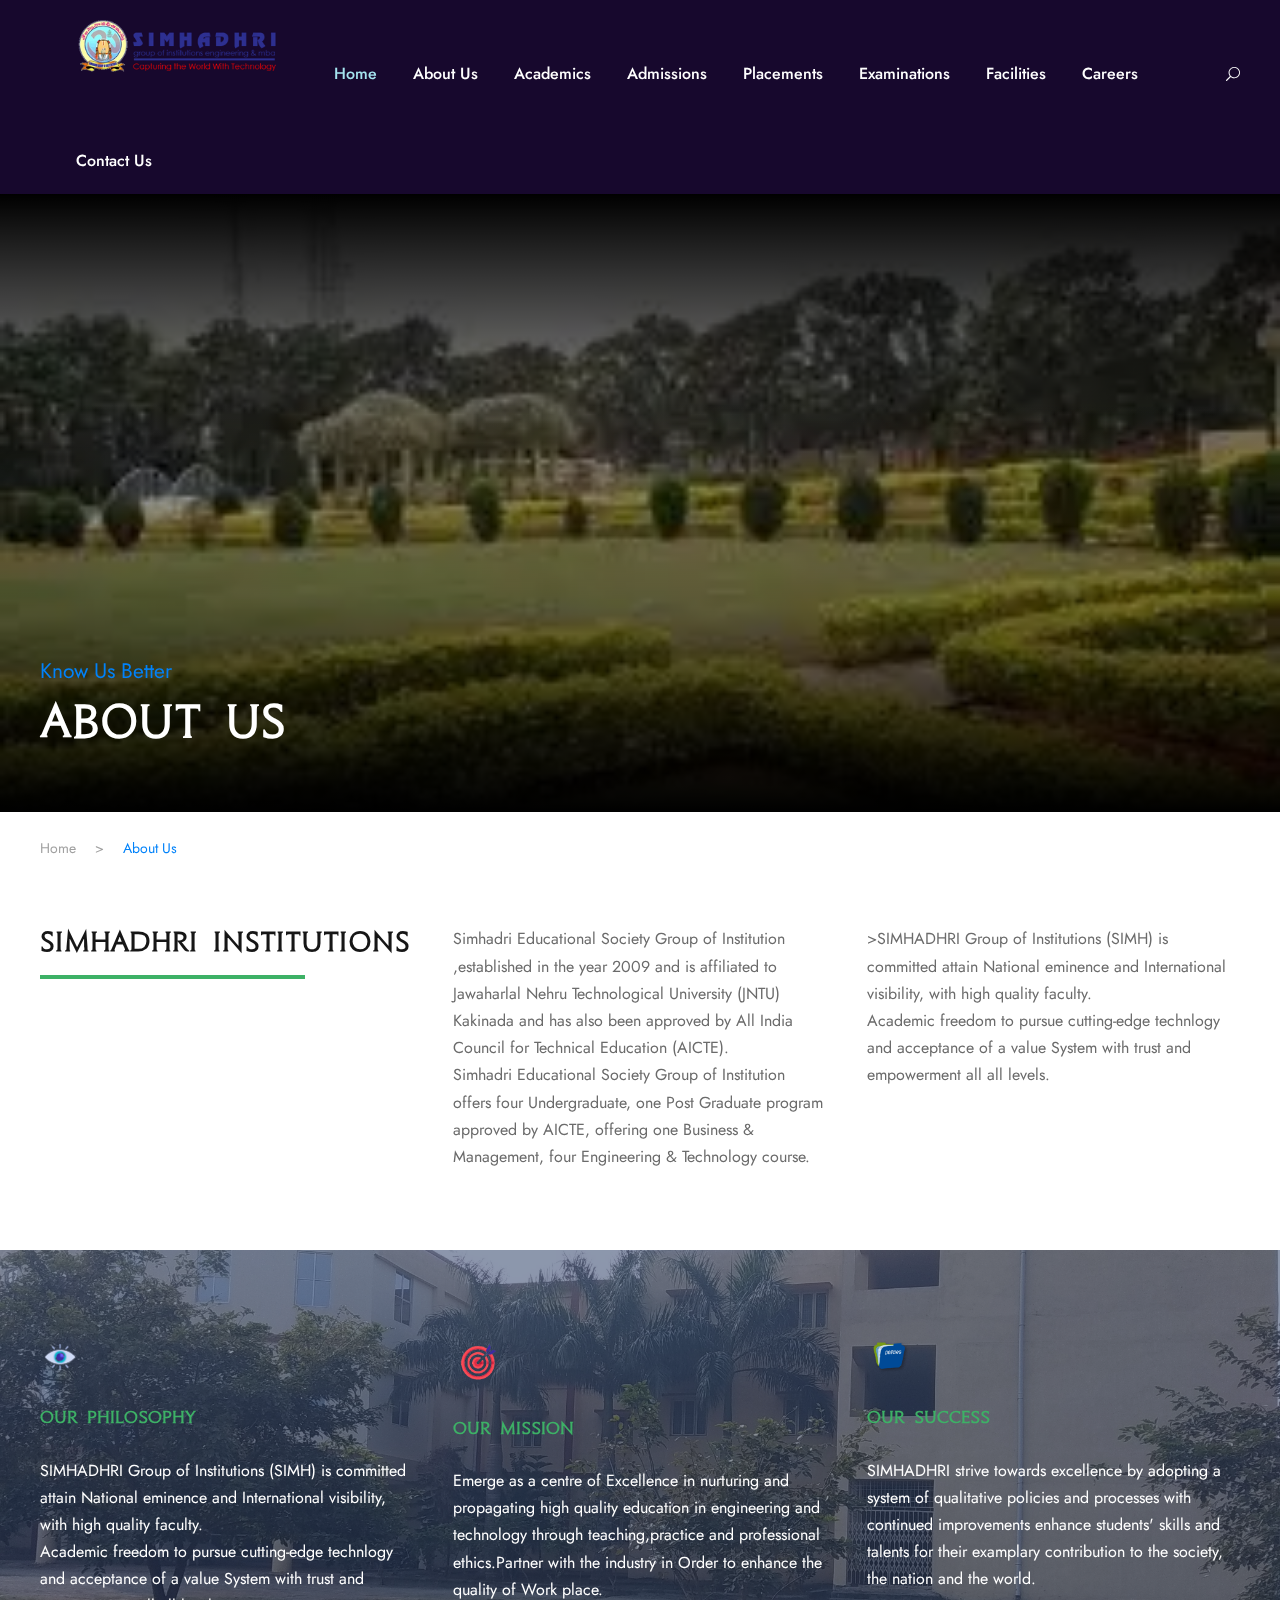
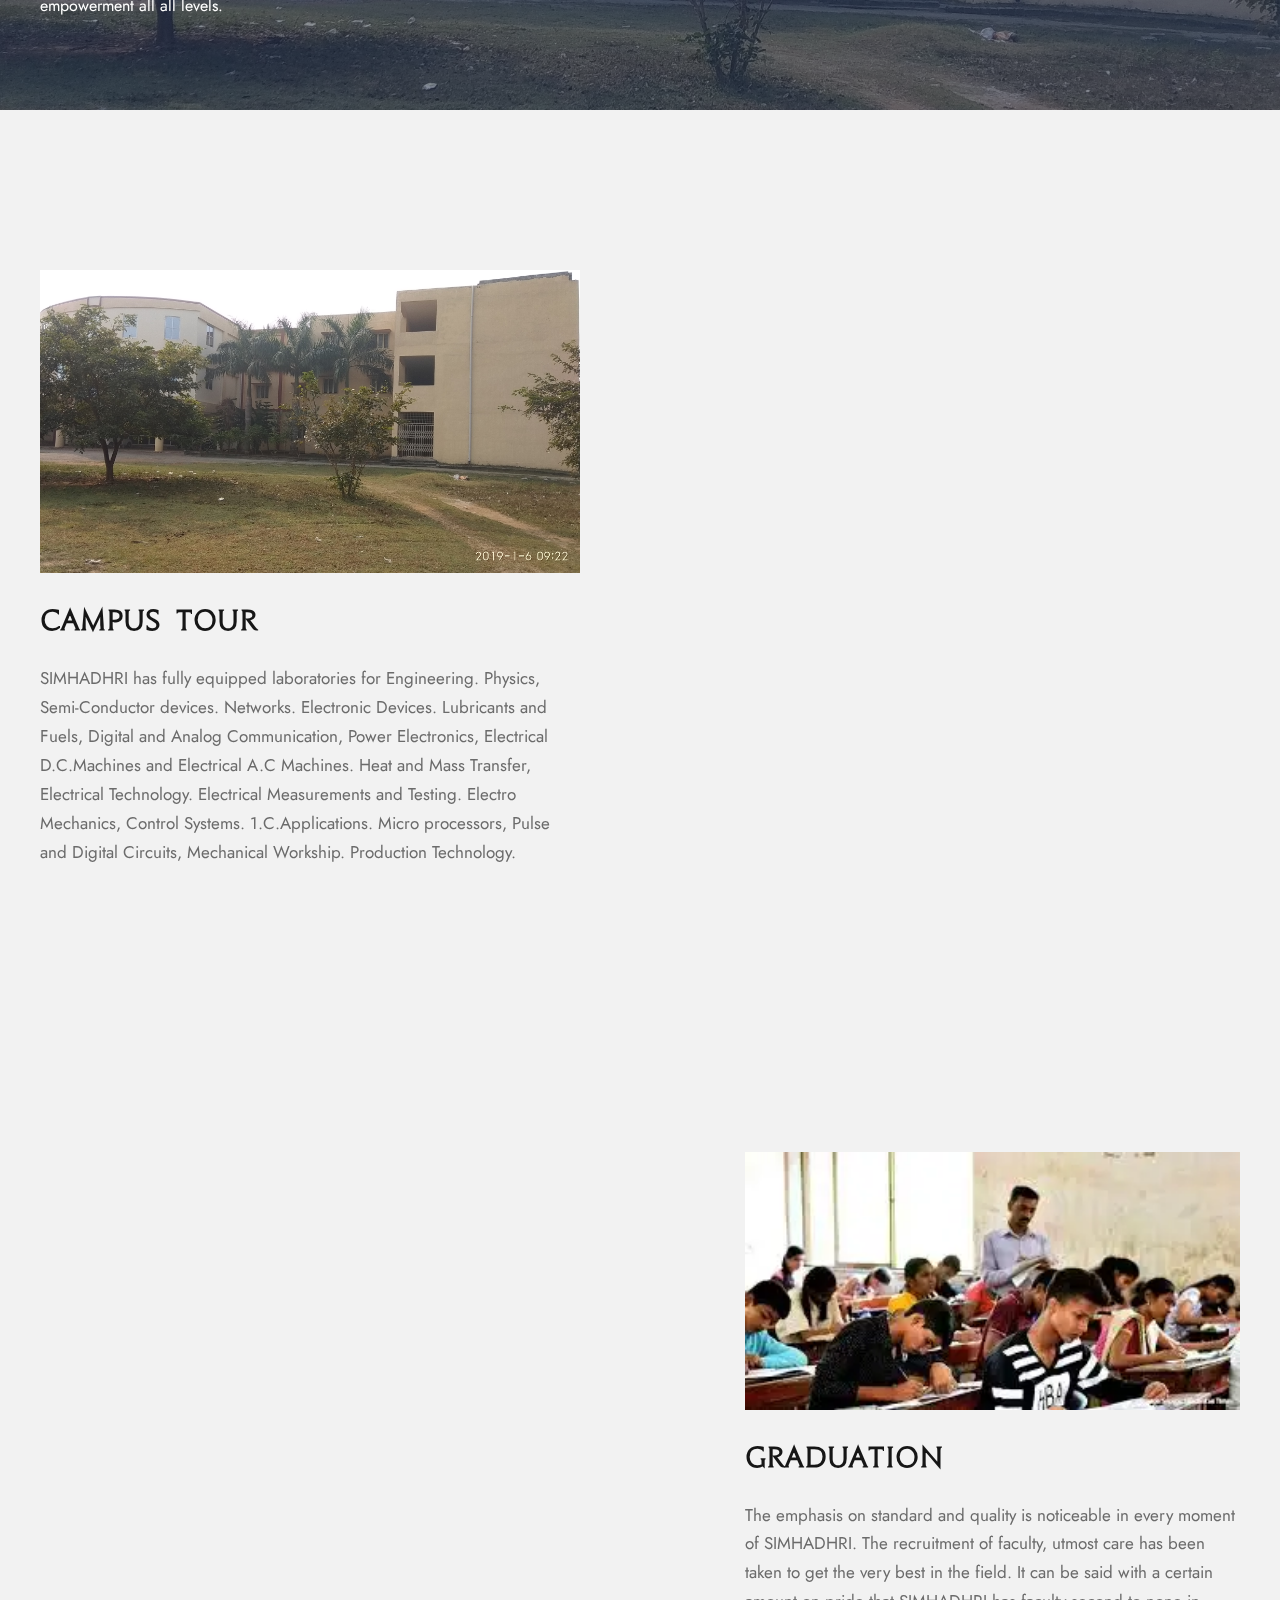
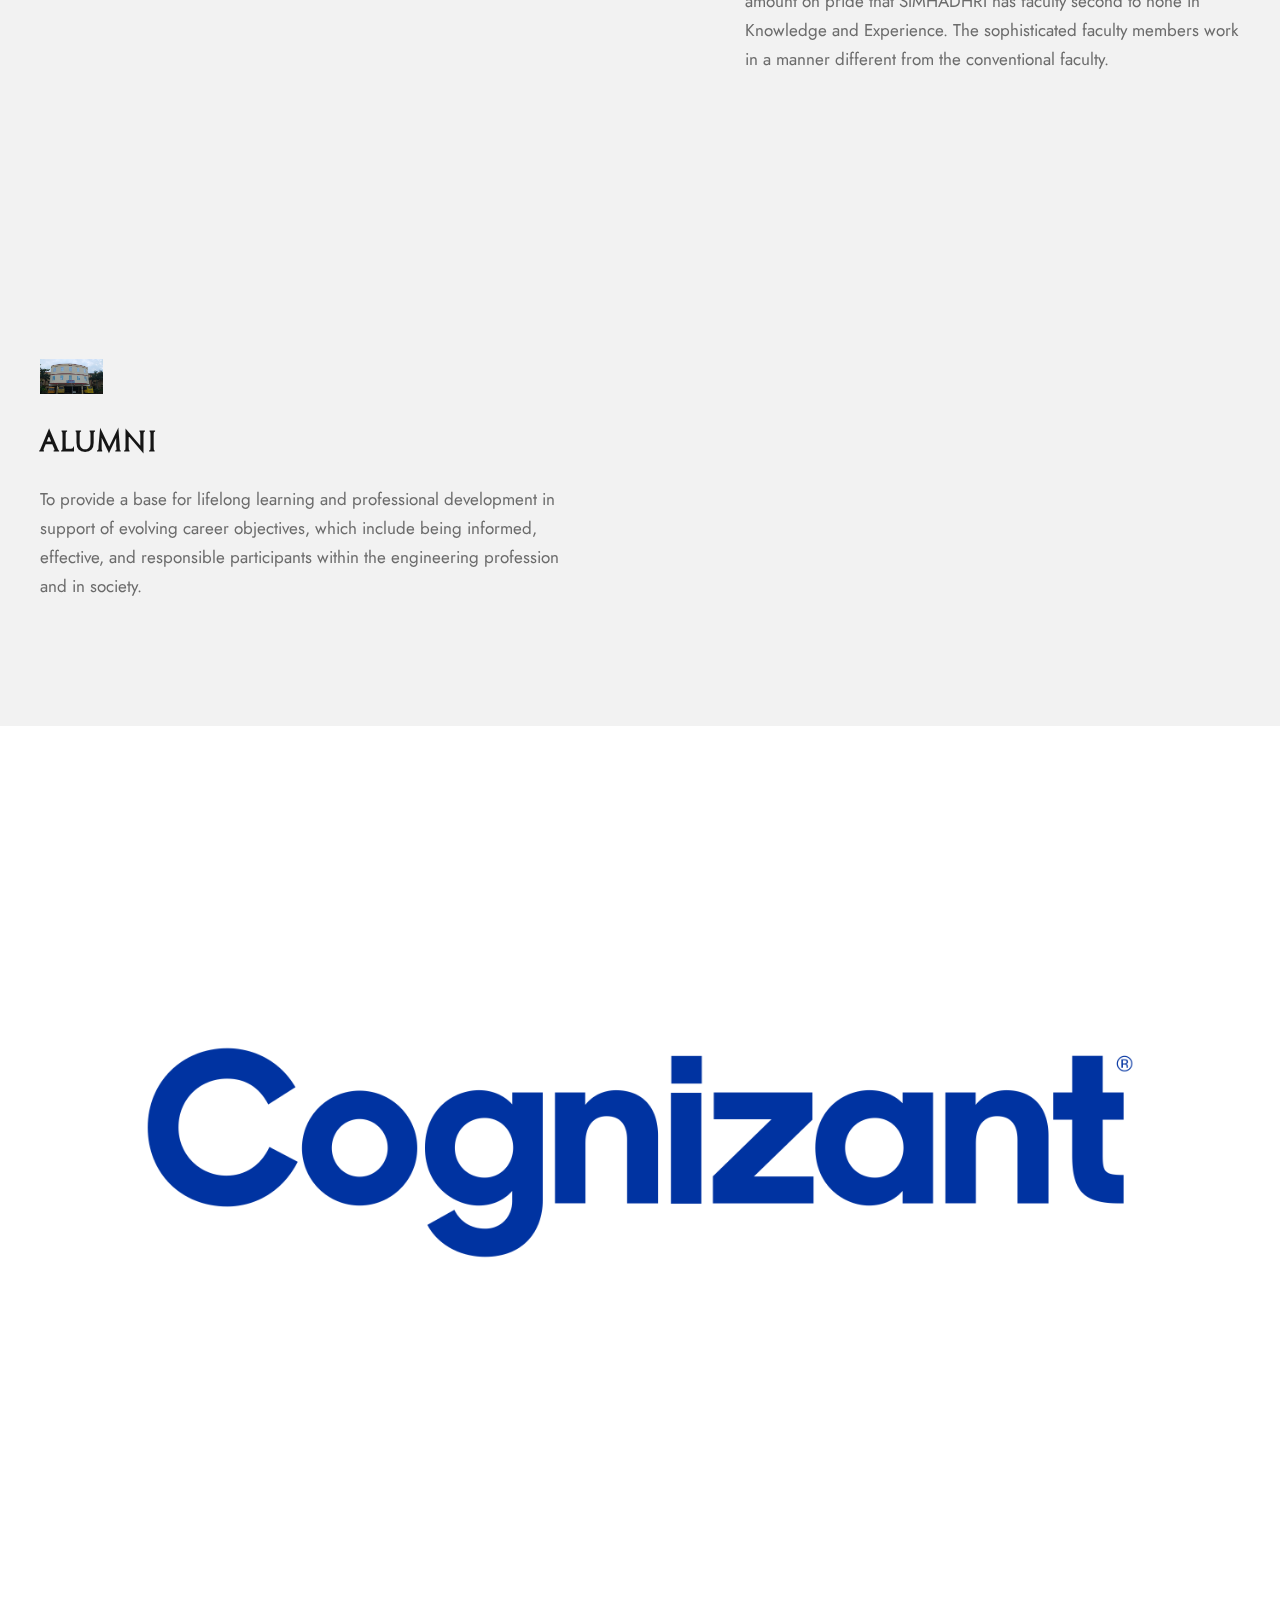
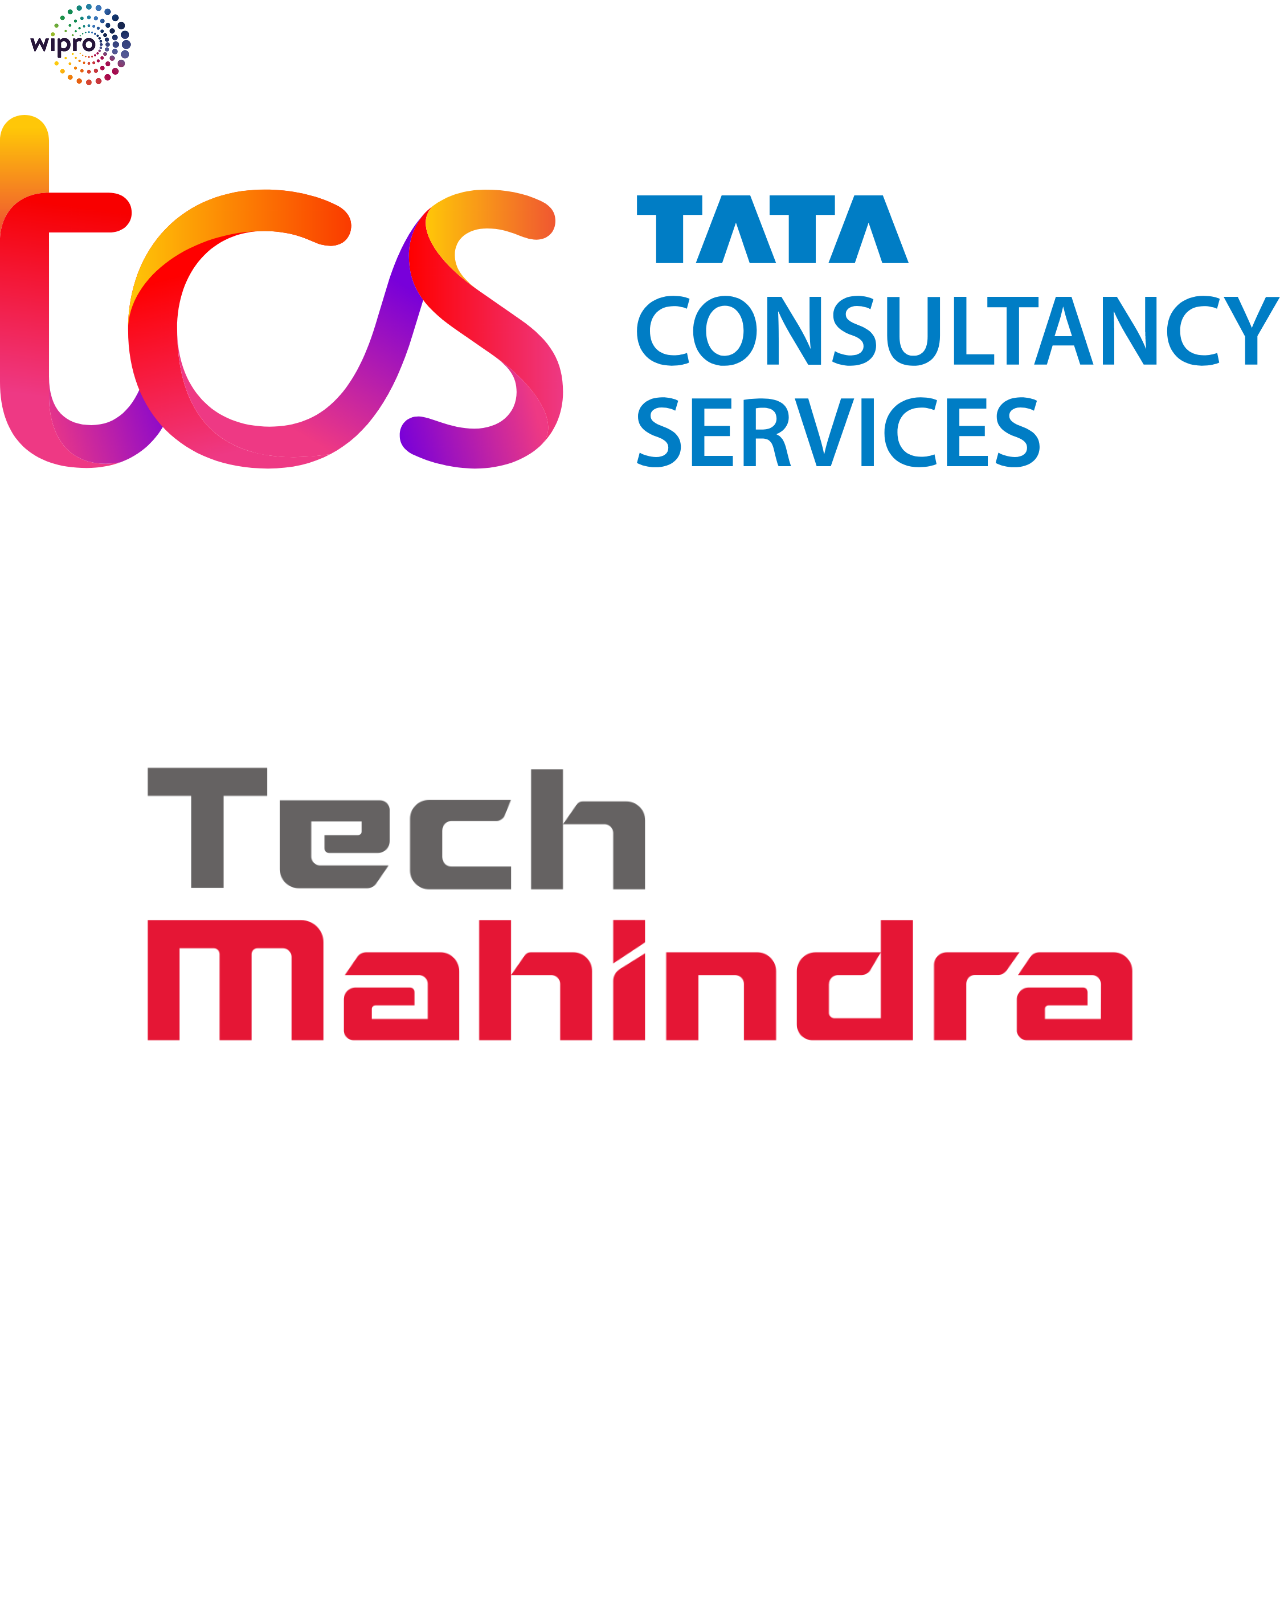
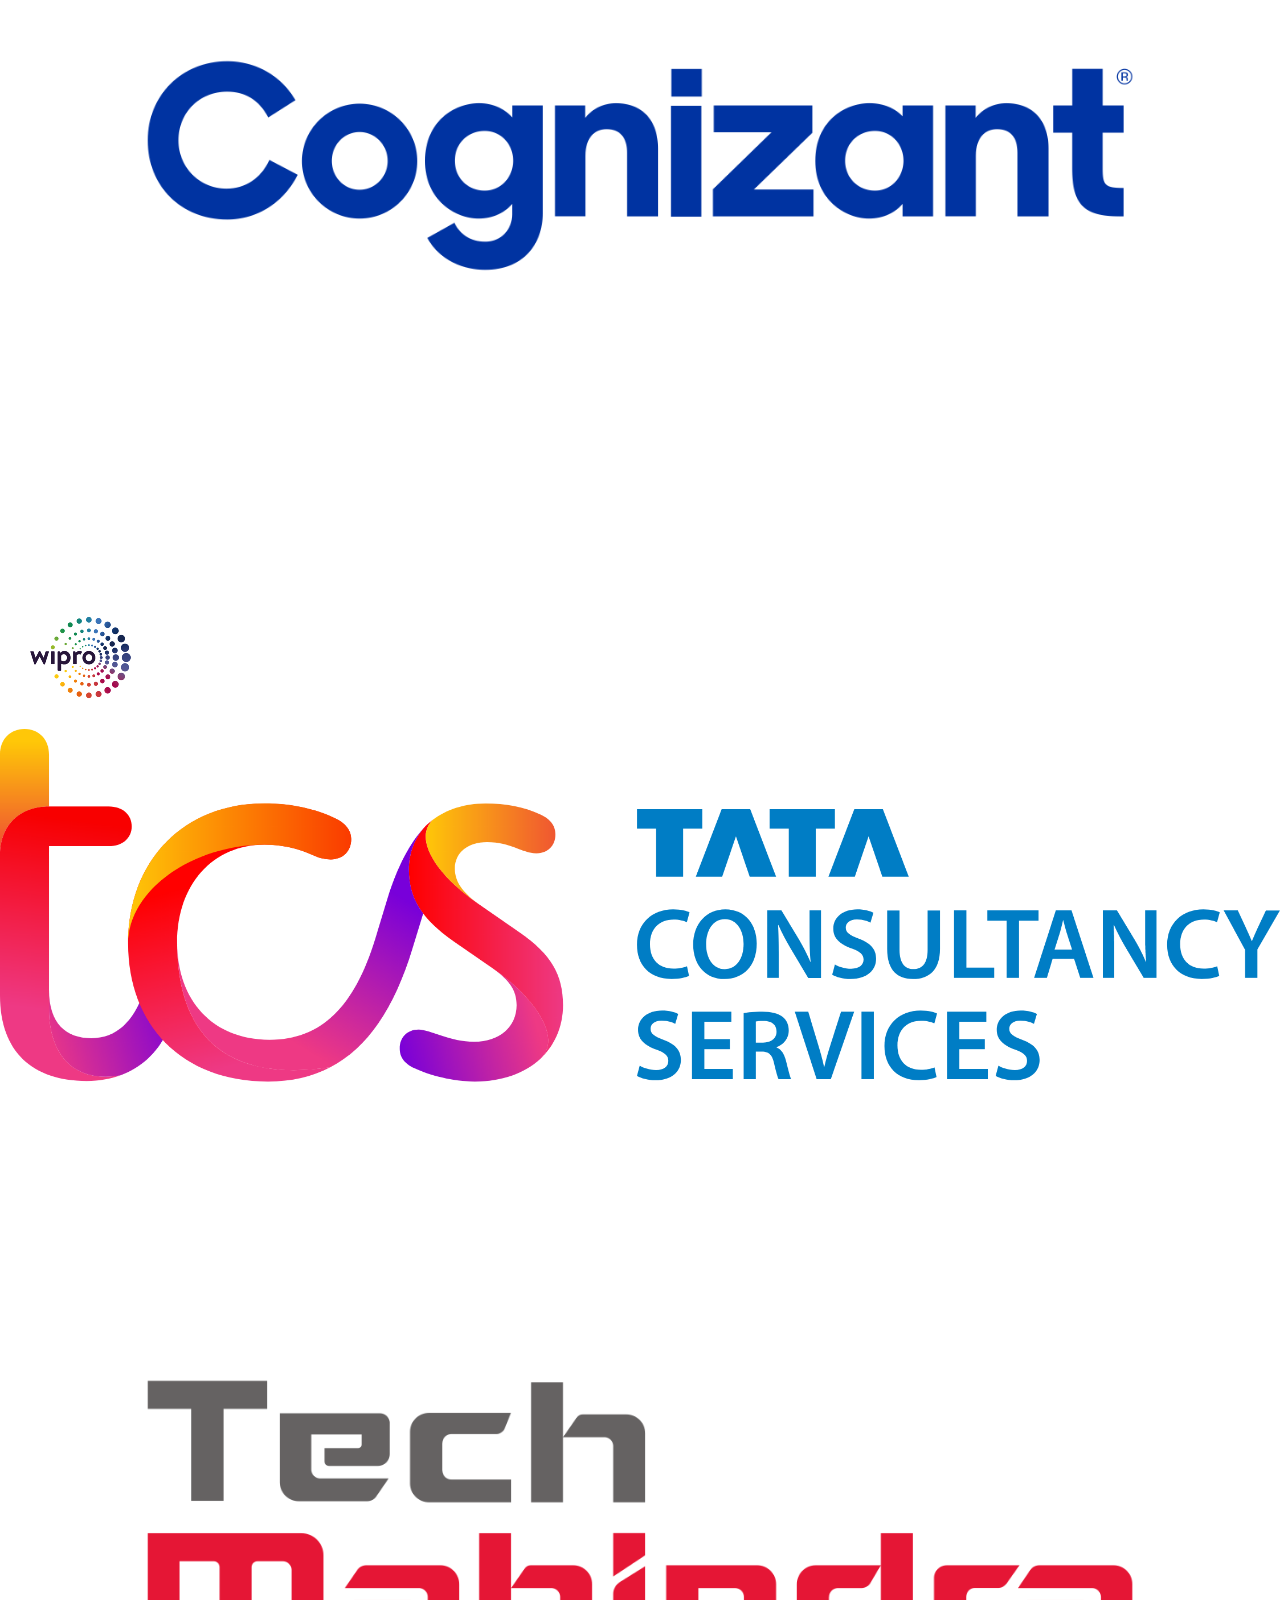
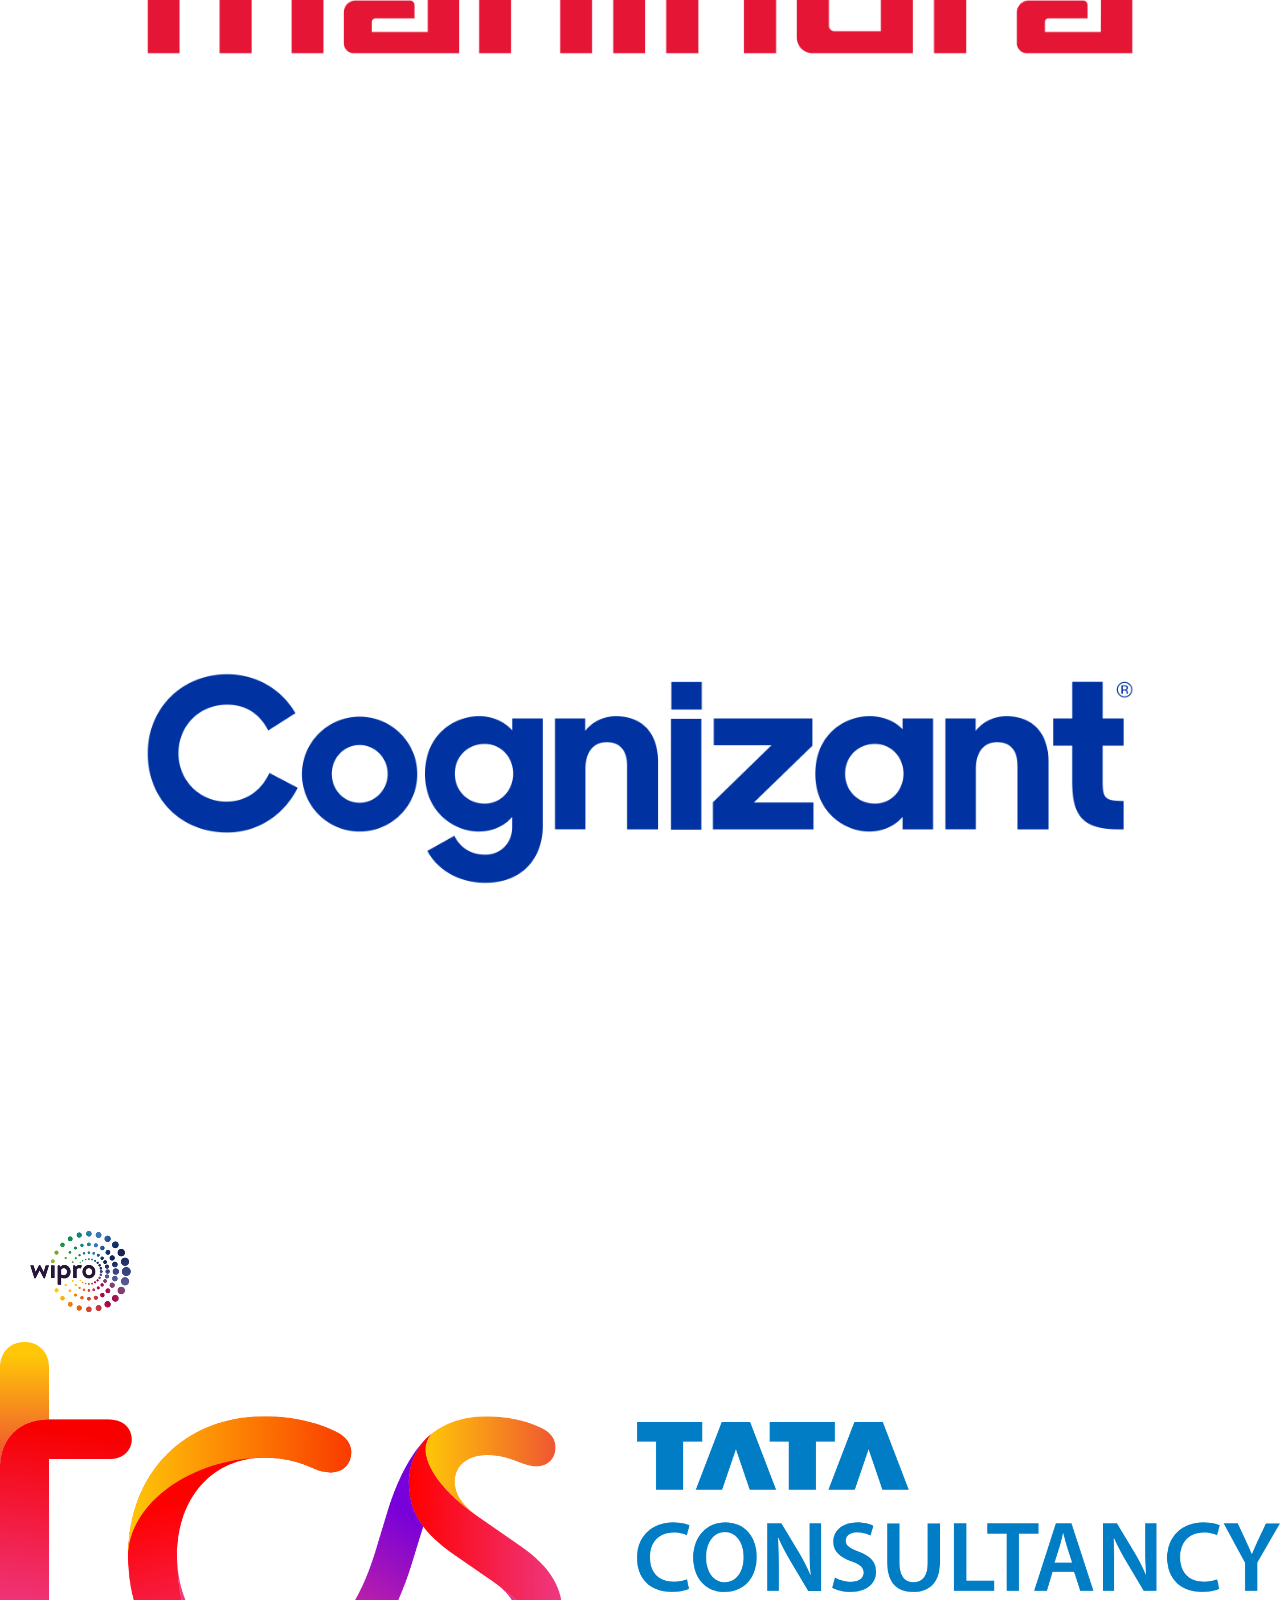
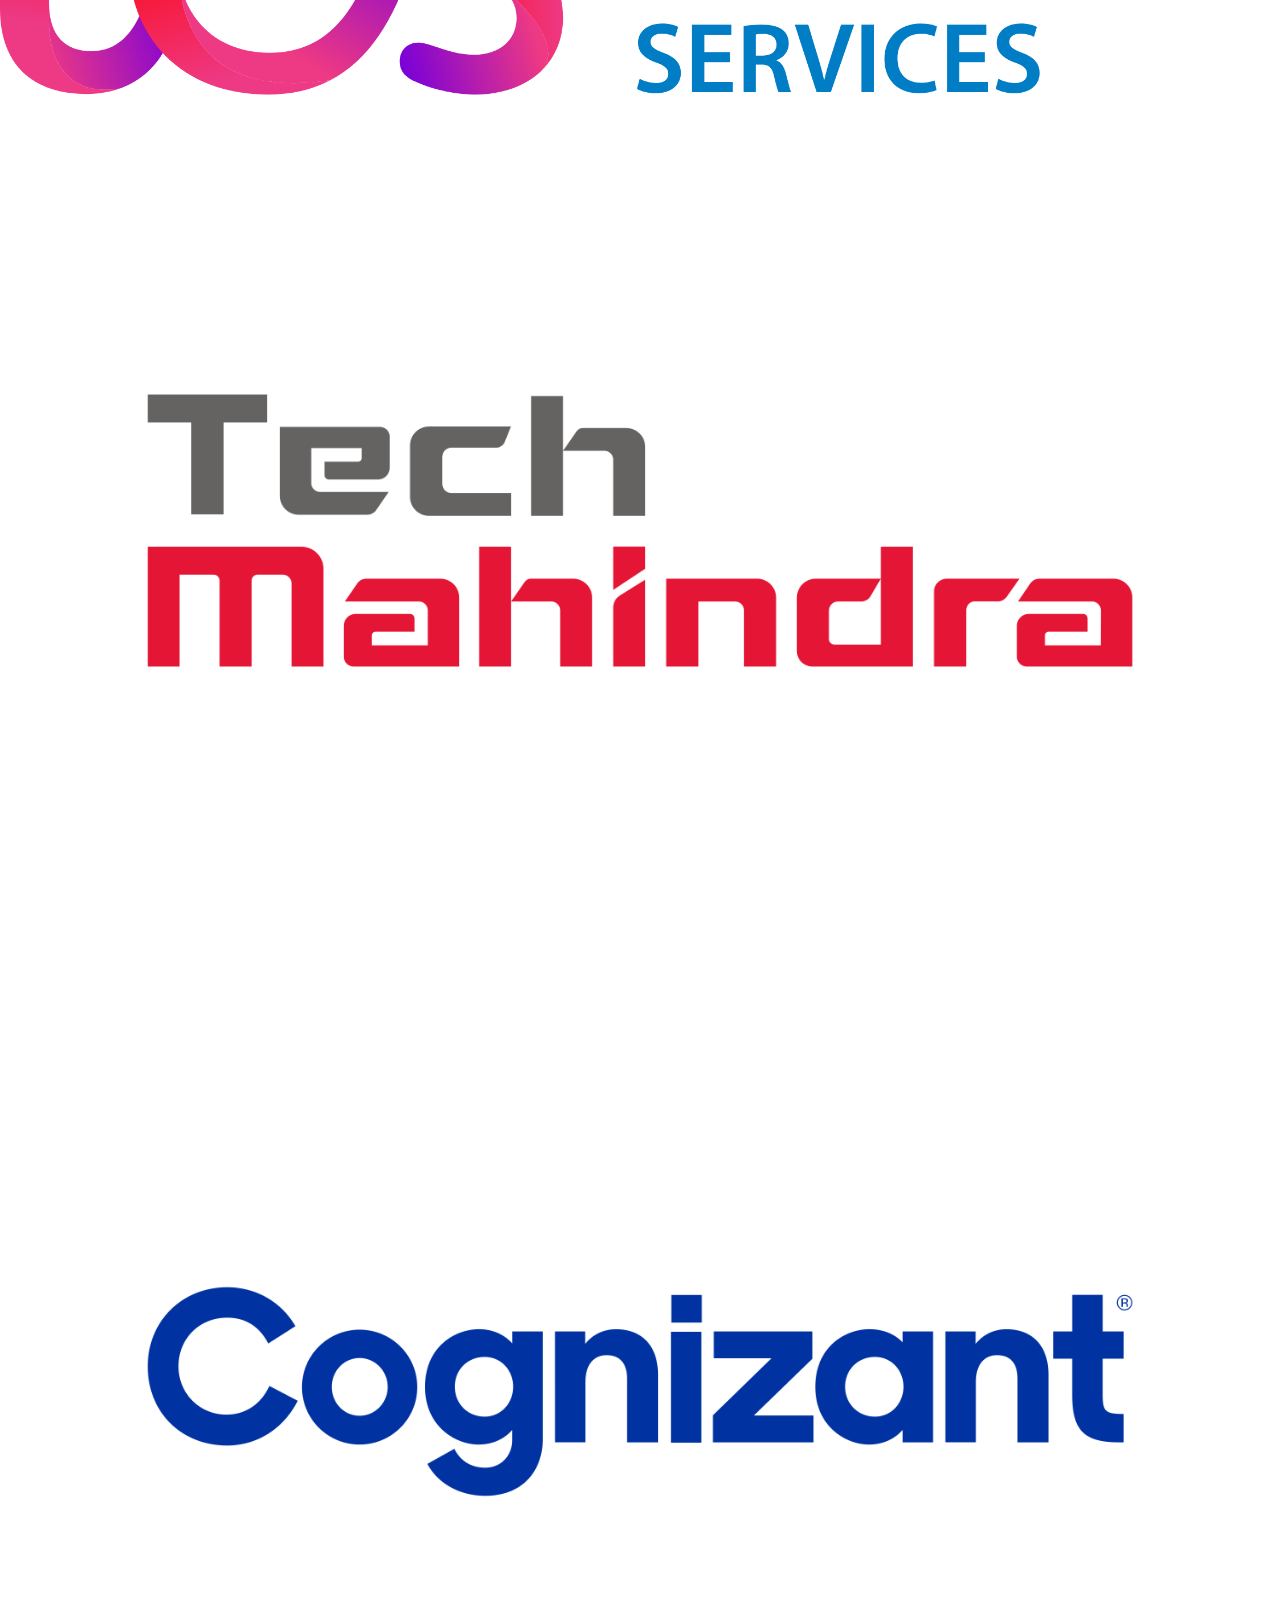
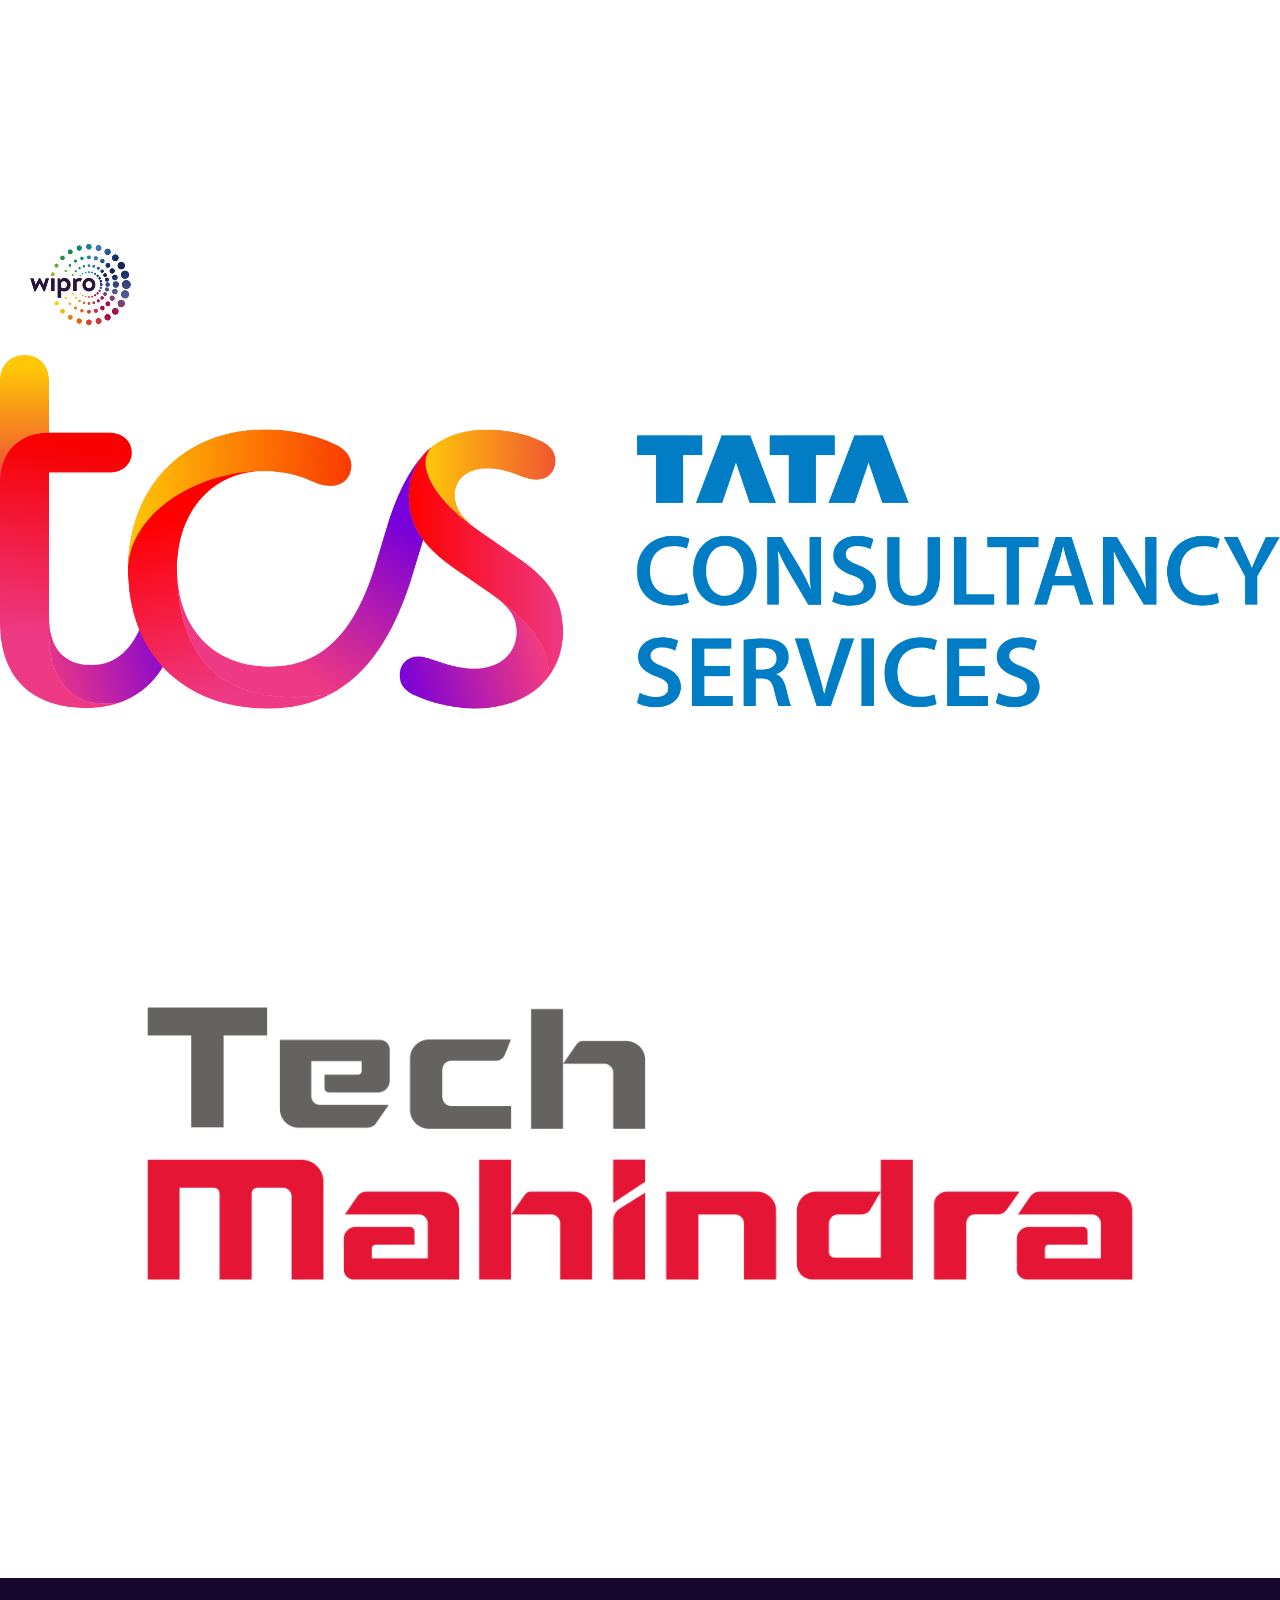
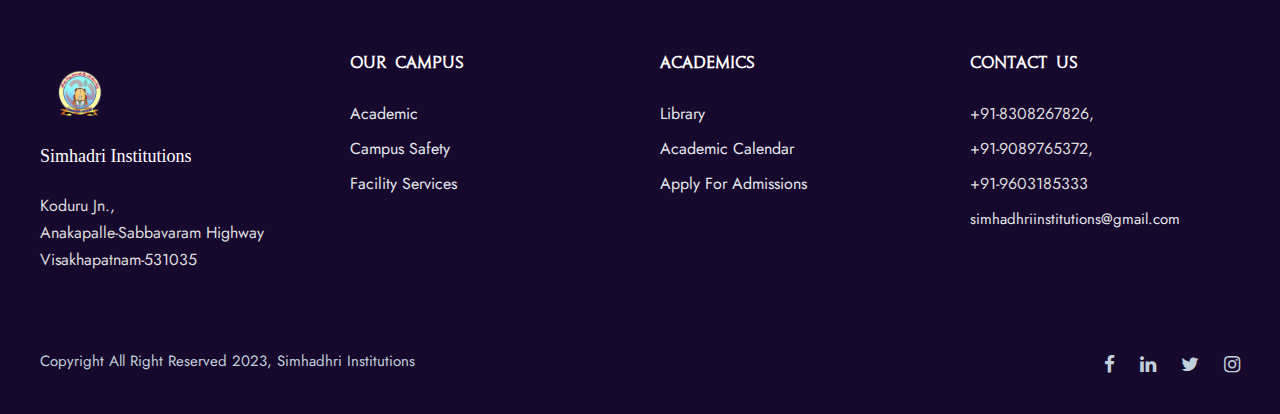
==== commit bc30b49a: "Add files via upload" ====
--- a/aboutus.html
+++ b/aboutus.html
@@ -1,13 +1,13 @@
 <!DOCTYPE html>
 <html lang="en-US" class="no-js">
-<head>
+    <head>
 		<script></script>
 
 		<meta charset="UTF-8" />
 		<meta name="viewport" content="width=device-width, initial-scale=1" />
-		<link rel="icon" type="image/png" href="images\favicon-16x16.png" />
+		<link rel="icon" type="image/png" href="https://drive.google.com/file/d/1zjgYt98X_GP3uxe816ZaEGVepz5-yX8U/view?usp=drive_link" />
 		<title>Simhadhri Institutions</title>
-
+        <link rel="stylesheet" href="css/slide-css.css">
 		<link
 			rel="stylesheet"
 			href="css/common-skeleton.min.css?"
@@ -79,118 +79,587 @@
 		/>
 	</head>
 <body class="home page-template-default page page-id-6208 gdlr-core-body tribe-no-js kingster-body kingster-body-front kingster-full kingster-with-sticky-navigation kingster-sticky-navigation-no-logo kingster-blockquote-style-1 gdlr-core-link-to-lightbox" >
-<div class="kingster-mobile-header-wrap">
-<div class="kingster-mobile-header kingster-header-background kingster-style-slide kingster-sticky-mobile-navigation" id="kingster-mobile-header">
-<div class="kingster-mobile-header-container kingster-container clearfix">
-<div class="kingster-logo kingster-item-pdlr kingster-mobile-logo-center">
-<div class="kingster-logo-inner">
-<a class="" href="index.html"><img src="upload/logo-HP.png" alt="" width="200" height="200" title="logo HP" /></a>
-</div></div>
-<div class="kingster-mobile-menu-right">
-<div class="kingster-main-menu-search" id="kingster-mobile-top-search"><i class="fa fa-search"></i></div>
-<div class="kingster-top-search-wrap">
-<div class="kingster-top-search-close"></div>
-<div class="kingster-top-search-row">
-<div class="kingster-top-search-cell">
-<form role="search" method="get" class="search-form" action="#">
-<input type="text" class="search-field kingster-title-font" placeholder="Search..." value="" name="s" />
-<div class="kingster-top-search-submit"><i class="fa fa-search"></i></div>
-<input type="submit" class="search-submit" value="Search" />
-<div class="kingster-top-search-close"><i class="icon_close"></i></div>
-<input type="hidden" name="ref" value="course" /><input type="hidden" name="post_type" value="lp_course" />
-</form>
-</div></div>
-</div></div>
-<div class="kingster-mobile-menu-left">
-<div class="kingster-mobile-menu">
-<a class="kingster-mm-menu-button kingster-mobile-menu-button kingster-mobile-button-hamburger" href="#kingster-mobile-menu"><span></span></a>
-<div class="kingster-mm-menu-wrap kingster-navigation-font" id="kingster-mobile-menu" data-slide="right">
-<ul id="menu-main-navigation" class="m-menu">
-<li class="menu-itemmenu-item-home current-menu-item page_item page-item-6208 current_page_item"><a href="index.html" aria-current="page">Home</a></li>
-<li class="menu-item menu-item-has-children "><a href="About Us.html">About Us</a></li>
-<li class="menu-item"><a href="Academics.html">Academics</a>
-<ul class="sub-menu">
-<li class="menu-item"><a href="bachelor-of-science-in-business-administration.html">Masters of Business Administration(MBA)</a></li>
-<li class="menu-item"><a href="mechanical.html">Mechanical Engineering(MECH)</a></li>
-<li class="menu-item"><a href="cse.html">Computer Science Engineering(CSE)</a></li>
-<li class="menu-item"><a href="eee.html">Electrical and Electronic  Engineering(EEE)</a></li>
-<li class="menu-item"><a href="ece.html">Electronics and Communication Engineering(CSE)</a></li>
-</ul></li></ul>
-<li class="menu-item menu-item-has-children"><a href="#">Admissions</a>
-<ul class="sub-menu">
-<li class="menu-item" data-size="60"><a href="Admission Procedure.html">Admission Procedure</a></li>
-</ul></li>
-<li class="menu-item"><a href="placements.html">Placements</a></li>
-<li class="menu-item"><a href="examinations.html">Examinations</a></li>
-<li class="menu-item"><a href="facilities.html">Facilities</a></li>
-<li class="menu-item"><a href="career.html">Careers</a></li>
-<li class="menu-item"><a href="contact.html">Contact Us</a></li>
-</div></div></div>
-</div></div></div>
+	<div class="kingster-mobile-header-wrap">
+		<div
+			class="kingster-mobile-header kingster-header-background kingster-style-slide kingster-sticky-mobile-navigation"
+			id="kingster-mobile-header"
+		>
+			<div
+				class="kingster-mobile-header-container kingster-container clearfix"
+			>
+				<div
+					class="kingster-logo kingster-item-pdlr kingster-mobile-logo-center"
+				>
+					<div class="kingster-logo-inner">
+						<a class="" href="index.html"
+							><img
+								src="images/logo.png"
+								alt=""
+								width="200"
+								height="200"
+								title="logo HP"
+						/></a>
+					</div>
+				</div>
+				<div class="kingster-mobile-menu-right">
+					<div
+						class="kingster-main-menu-search"
+						id="kingster-mobile-top-search"
+					>
+						<i class="fa fa-search"></i>
+					</div>
+					<div class="kingster-top-search-wrap">
+						<div class="kingster-top-search-close"></div>
+
+						<div class="kingster-top-search-row">
+							<div class="kingster-top-search-cell">
+								<form
+									role="search"
+									method="get"
+									class="search-form"
+									action="#"
+								>
+									<input
+										type="text"
+										class="search-field kingster-title-font"
+										placeholder="Search..."
+										value=""
+										name="s"
+									/>
+									<div class="kingster-top-search-submit">
+										<i class="fa fa-search"></i>
+									</div>
+									<input
+										type="submit"
+										class="search-submit"
+										value="Search"
+									/>
+									<div class="kingster-top-search-close">
+										<i class="icon_close"></i>
+									</div>
+									<input
+										type="hidden"
+										name="ref"
+										value="course"
+									/><input
+										type="hidden"
+										name="post_type"
+										value="lp_course"
+									/>
+								</form>
+							</div>
+						</div>
+					</div>
+				</div>
+				<div class="kingster-mobile-menu-left">
+					<div class="kingster-mobile-menu">
+						<a
+							class="kingster-mm-menu-button kingster-mobile-menu-button kingster-mobile-button-hamburger"
+							href="#kingster-mobile-menu"
+							><span></span
+						></a>
+						<div
+							class="kingster-mm-menu-wrap kingster-navigation-font"
+							id="kingster-mobile-menu"
+							data-slide="right"
+						>
+							<ul id="menu-main-navigation" class="m-menu">
+								<li
+									class="menu-itemmenu-item-home current-menu-item page_item page-item-6208 current_page_item"
+								>
+									<a href="index.html" aria-current="page"
+										>Home</a
+									>
+								</li>
+								<li
+									class="menu-item menu-item-has-children"
+								>
+									<a href="aboutus.html">About Us</a>
+								</li>
+								<li class="menu-itemmenu-item-has-children">
+									<a href="academics.html">Academics</a>
+									<ul class="sub-menu">
+										<li
+											class="menu-item menu-item-has-children"
+										>
+											<a>Curriculum</a>
+											<ul class="sub-menu">
+												<li class="menu-item">
+													<a
+														href="curriculum.html"
+														>curriculum</a
+													>
+												</li>
+											</ul>
+										</li>
+
+										<li
+											class="menu-item menu-item-has-children"
+										>
+											<a href="#"
+												>Academic Calendar</a
+											>
+											<ul class="sub-menu">
+												<li class="menu-item">
+													<a
+														href="academicCalendar.html"
+														>Academic
+														Calendar</a
+													>
+												</li>
+											</ul>
+										</li>
+										<li
+											class="menu-item menu-item-has-children"
+										>
+											Programs
+											<ul class="sub-menu">
+												<li class="menu-item">
+													<a
+														href="bachelor-of-science-in-business-administration.html"
+														>Masters of Business
+														Administration</a
+													>
+												</li>
+												<li class="menu-item">
+													<a
+														href="mechanical.html"
+														>Mechanical
+														Engineering
+														(MECH)</a
+													>
+												</li>
+												<li class="menu-item">
+													<a href="cse.html"
+														>Computer Science
+														Engineering (CSE)</a
+													>
+												</li>
+												<li class="menu-item">
+													<a href="eee.html"
+														>Electrical &
+														Electronics
+														Engineering (EEE)</a
+													>
+												</li>
+												<li class="menu-item">
+													<a href="ece.html"
+														>Electronics &
+														Communication
+														Engineering (ECE)</a
+													>
+												</li>
+											</ul>
+										</li>
+									</ul>
+								</li>
+								<li class="menu-itemmenu-item-has-children">
+									<a href="apply-to-simhadhri.html"
+										>Admissions</a
+									>
+									<ul class="sub-menu">
+										<li class="menu-item">
+											<a
+												href="apply-to-simhadhri.html"
+												>Admission Procedure</a
+											>
+										</li>
+									</ul>
+								</li>
+								<li class="menu-item">
+									<a href="placements.html">Placements</a>
+								</li>
+								<li class="menu-item">
+									<a href="examinations.html"
+										>Examinations</a
+									>
+								</li>
+								<li class="menu-item">
+									<a href="facilities.html">Facilities</a>
+								</li>
+								<li class="menu-itemmenu-item-has-children">
+									<a href="career.html">Careers</a>
+								</li>
+								<li class="menu-item kingster-normal-menu">
+									<a href="contact.html">Contact Us</a>
+								</li>
+							</ul>
+						</div>
+					</div>
+				</div>
+			</div>
+		</div>
+	</div>
 <div class="kingster-body-outer-wrapper ">
 <div class="kingster-body-wrapper clearfix  kingster-with-frame">
-<header class="kingster-header-wrap kingster-header-style-plain kingster-style-splitted-menu kingster-sticky-navigation kingster-style-slide clearfix" data-navigation-offset="75px">
-<div class="kingster-header-background"></div>
-<div class="kingster-header-container kingster-container">
-<div class="kingster-header-container-inner clearfix">
-<div class="kingster-navigation kingster-item-pdlr clearfix">
-<div class="kingster-main-menu" id="kingster-main-menu">
-<ul id="menu-main-navigation-1" class="sf-menu">
-<li class="menu-itemmenu-item-home  kingster-normal-menu"><a href="index.html">Home</a></li>
-<li class="menu-item menu-item-has-children "><a href="About Us.html">About Us</a></li>
-<li class="menu-item menu-item-has-children kingster-mega-menu"><a href="Academics.html" class="sf-with-ul-pre">Academics</a>
-<div class="sf-mega sf-mega-full megaimg">
-<ul class="sub-menu">
-<li class="menu-item menu-item-has-children" data-size="15"><a href="#" class="sf-with-ul-pre">Curriculum</a>
-<ul class="sub-menu">
-<li class="menu-item"><a href="curriculum.html">curriculum</a></li>
-</ul></li></li>
-<li class="menu-item menu-item-has-children" data-size="15"><a href="#" class="sf-with-ul-pre">Academic Calendar</a>
-<ul class="sub-menu">
-<li class="menu-item"><a href="event-calendar.html">Academic Calendar</a></li></ul>
-<li class="menu-item menu-item-has-children" data-size="15"><a class="sf-with-ul-pre">Programs</a>
-<ul class="sub-menu">
-<li class="menu-item"><a href="bachelor-of-science-in-business-administration.html">Masters of Business Administration(MBA)</a></li>
-<li class="menu-item"><a href="mechanical.html">Mechanical Engineering(MECH)</a></li>
-<li class="menu-item"><a href="cse.html">Computer Science Engineering(CSE)</a></li>
-<li class="menu-item"><a href="eee.html">Electrical and Electronic  Engineering(EEE)</a></li>
-<li class="menu-item"><a href="ece.html">Electronics and Communication Engineering(CSE)</a></li>
-</ul></li></ul>
-<li class="menu-itemmenu-item-has-children "><a href="Admissions.html">Admissions</a>
-<ul class="sub-menu">
-<li class="menu-item" data-size="60"><a href="Admission Procedure.html">Admission Procedure</a></li>
-</ul></li>
-<li class="menu-item"><a href="placements.html">Placements</a></li>
-<li class="menu-item"><a href="examinations.html">Examinations</a></li>
-<li class="menu-item"><a href="facilities.html">Facilities</a></li>
-<li class="menu-item"><a href="career.html">Careers</a></li>
-<li class="menu-item"><a href="contact.html">Contact Us</a></li>
-</div></div></div>
-</div></div></div>                                        
-<div class="kingster-main-menu-right-wrap clearfix kingster-item-mglr kingster-navigation-top">
-<div class="kingster-main-menu-search" id="kingster-top-search"><i class="icon_search"></i></div>
-<div class="kingster-top-search-wrap">
-<div class="kingster-top-search-close"></div>
-<div class="kingster-top-search-row">
-<div class="kingster-top-search-cell">
-<form role="search" method="get" class="search-form" action="#">
-<input type="text" class="search-field kingster-title-font" placeholder="Search..." value="" name="s" />
-<div class="kingster-top-search-submit"><i class="fa fa-search"></i></div>
-<input type="submit" class="search-submit" value="Search" />
-<div class="kingster-top-search-close"><i class="icon_close"></i></div>
-<input type="hidden" name="ref" value="course" /><input type="hidden" name="post_type" value="lp_course" />
-</form></div></div>
-</div></div>
-</div>
-<!-- kingster-navigation -->
-</div>
-<!-- kingster-header-inner -->
-</div>
-<!-- kingster-header-container -->
+	<header
+	class="kingster-header-wrap kingster-header-style-plain kingster-style-splitted-menu kingster-sticky-navigation kingster-style-slide clearfix"
+	data-navigation-offset="75px"
+>
+	<div class="kingster-header-background"></div>
+	<div
+		class="kingster-header-container kingster-container"
+	>
+		<div
+			class="kingster-header-container-inner clearfix"
+		>
+			<div
+				class="kingster-navigation kingster-item-pdlr clearfix"
+			>
+				<div
+					class="kingster-main-menu"
+					id="kingster-main-menu"
+				>
+					<ul
+						id="menu-main-navigation-1"
+						class="sf-menu"
+					>
+						<li
+							class="kingster-center-nav-menu-item"
+						>
+							<div
+								class="kingster-logo kingster-item-pdlr"
+							>
+								<div
+									class="kingster-logo-inner"
+								>
+									<a
+										class=""
+										href="index.html"
+										><img
+											src="images/logo.png"
+											alt=""
+											width="200"
+											height="200"
+											title="logo HP"
+									/></a>
+								</div>
+							</div>
+						</li>
+						<li
+							class="menu-itemmenu-item-home current-menu-item page_item page-item-6208 current_page_item kingster-normal-menu"
+						>
+							<a href="index.html">Home</a>
+						</li>
+						<li
+							class="menu-item menu-item-has-children kingster-normal-menu"
+						>
+							<a
+								href="aboutus.html"
+								class="sf-with-ul-pre"
+								>About Us</a
+							>
+						</li>
+						<li
+							class="menu-itemmenu-item-has-children kingster-mega-menu"
+						>
+							<a
+								href="academics.html"
+								class="sf-with-ul-pre"
+								>Academics</a
+							>
+							<div
+								class="sf-mega sf-mega-full"
+								style="
+									background-image: url('upload/mega-menu-bg.jpg');
+									background-position: bottom
+										right;
+									background-repeat: no-repeat;
+								"
+							>
+								<ul class="sub-menu">
+									<li
+										class="menu-item menu-item-has-children"
+										data-size="15"
+									>
+										<a
+											class="sf-with-ul-pre"
+											>Curriculum</a
+										>
+										<ul
+											class="sub-menu"
+										>
+											<li
+												class="menu-item"
+											>
+												<a
+													href="curriculum.html"
+													>curriculum</a
+												>
+											</li>
+										</ul>
+									</li>
+									<li
+										class="menu-item menu-item-has-children"
+										data-size="15"
+									>
+										<a
+											href="academics.html"
+											class="sf-with-ul-pre"
+											>Academic
+											Calendar</a
+										>
+										<ul
+											class="sub-menu"
+										>
+											<li
+												class="menu-item"
+											>
+												<a
+													href="academicCalendar.html"
+													>Academic
+													Calendar</a
+												>
+											</li>
+										</ul>
+									</li>
+									<li
+										class="menu-item menu-item-has-children"
+										data-size="15"
+									>
+										<a
+											class="sf-with-ul-pre"
+											>Programs</a
+										>
+										<ul
+											class="sub-menu"
+										>
+											<li
+												class="menu-item"
+											>
+												<a
+													href="bachelor-of-science-in-business-administration.html"
+													>Masters
+													of
+													Business
+													Administration</a
+												>
+											</li>
+											<li
+												class="menu-item"
+											>
+												<a
+													href="mechanical.html"
+													>Mechanical
+													Engineering
+													(MECH)</a
+												>
+											</li>
+											<li
+												class="menu-item"
+											>
+												<a
+													href="cse.html"
+													>Computer
+													Science
+													Engineering
+													(CSE)</a
+												>
+											</li>
+											<li
+												class="menu-item"
+											>
+												<a
+													href="eee.html"
+													>Electrical
+													&
+													Electronics
+													Engineering
+													(EEE)</a
+												>
+											</li>
+											<li
+												class="menu-item"
+											>
+												<a
+													href="ece.html"
+												>
+													Electronics
+													&
+													Communication
+													Engineering
+													(ECE)</a
+												>
+											</li>
+										</ul>
+									</li>
+									<li
+										class="menu-item"
+										data-size="15"
+									>
+										<div
+											class="kingster-mega-menu-section-content"
+										>
+											<img
+												src="upload/menu-logo.png"
+												style="
+													margin-bottom: 13px;
+												"
+												alt=""
+											/><br />
+											<span
+												style="
+													font-size: 14px;
+													font-weight: 500;
+												"
+												>The
+												Academic
+												offers
+												include 14
+												majors, 15
+												minors, and
+												more than
+												100 in major
+												specializations
+												so your
+												degree will
+												surely
+												reflect your
+												interests
+												and
+												strengths.</span
+											>
+										</div>
+									</li>
+								</ul>
+							</div>
+						</li>
+						<li
+							class="menu-itemmenu-item-has-children kingster-normal-menu"
+						>
+							<a
+								href="apply-to-simhadhri.html"
+								class="sf-with-ul-pre"
+								>Admissions</a
+							>
+							<ul class="sub-menu">
+								<li
+									class="menu-item"
+									data-size="60"
+								>
+									<a
+										href="apply-to-simhadhri.html"
+										>Admission
+										Procedure</a
+									>
+								</li>
+							</ul>
+						</li>
+						<li
+							class="menu-item kingster-normal-menu"
+						>
+							<a href="placements.html"
+								>Placements</a
+							>
+						</li>
+						<li
+							class="menu-item kingster-normal-menu"
+						>
+							<a href="examinations.html"
+								>Examinations</a
+							>
+						</li>
+						<li
+							class="menu-item kingster-normal-menu"
+						>
+							<a href="facilities.html"
+								>Facilities</a
+							>
+						</li>
+						<li
+							class="menu-itemmenu-item-has-children kingster-normal-menu"
+						>
+							<a
+								href="career.html"
+								class="sf-with-ul-pre"
+								>Careers</a
+							>
+						</li>
+						<li
+							class="menu-item kingster-normal-menu"
+						>
+							<a href="contact.html"
+								>Contact Us</a
+							>
+						</li>
+					</ul>
+				</div>
+				<div
+					class="kingster-main-menu-right-wrap clearfix kingster-item-mglr kingster-navigation-top"
+				>
+					<div
+						class="kingster-main-menu-search"
+						id="kingster-top-search"
+					>
+						<i class="icon_search"></i>
+					</div>
+					<div class="kingster-top-search-wrap">
+						<div
+							class="kingster-top-search-close"
+						></div>
+
+						<div
+							class="kingster-top-search-row"
+						>
+							<div
+								class="kingster-top-search-cell"
+							>
+								<form
+									role="search"
+									method="get"
+									class="search-form"
+									action="#"
+								>
+									<input
+										type="text"
+										class="search-field kingster-title-font"
+										placeholder="Search..."
+										value=""
+										name="s"
+									/>
+									<div
+										class="kingster-top-search-submit"
+									>
+										<i
+											class="fa fa-search"
+										></i>
+									</div>
+									<input
+										type="submit"
+										class="search-submit"
+										value="Search"
+									/>
+									<div
+										class="kingster-top-search-close"
+									>
+										<i
+											class="icon_close"
+										></i>
+									</div>
+									<input
+										type="hidden"
+										name="ref"
+										value="course"
+									/><input
+										type="hidden"
+										name="post_type"
+										value="lp_course"
+									/>
+								</form>
+							</div>
+						</div>
+					</div>
+				</div>
+			</div>
+			<!-- kingster-navigation -->
+		</div>
+		<!-- kingster-header-inner -->
+	</div>
+	<!-- kingster-header-container -->
 </header>
 <!-- header -->
 </div>
-<div class="kingster-page-title-wrap kingster-style-custom kingster-left-align" style="background-image: url(upload/about-title-bg.jpg);">
+<div class="kingster-page-title-wrap kingster-style-custom kingster-left-align" style="background-image: url(images/4l11nefk.qmw.jpg);">
 <div class="kingster-header-transparent-substitute"></div>
 <div class="kingster-page-title-overlay"></div>
 <div class="kingster-page-title-top-gradient"></div>
@@ -261,7 +730,7 @@
 </div></div></div>
 <div class="gdlr-core-pbf-wrapper" style="padding: 90px 0px 40px 0px;">
 <div class="gdlr-core-pbf-background-wrap" style="background-color: #192f59;">
-<div class="gdlr-core-pbf-background gdlr-core-parallax gdlr-core-js" style="opacity: 0.5; background-image: url(upload/coming-soon.jpg); background-size: cover; background-position: center;"
+<div class="gdlr-core-pbf-background gdlr-core-parallax gdlr-core-js" style="opacity: 0.5; background-image: url(images/0408201909251.jpg); background-size: cover; background-position: center;"
 data-parallax-speed="0.1">
 </div></div>
 <div class="gdlr-core-pbf-wrapper-content gdlr-core-js">
@@ -273,7 +742,7 @@
 <div class="gdlr-core-pbf-element">
 <div class="gdlr-core-image-item gdlr-core-item-pdb gdlr-core-left-align gdlr-core-item-pdlr">
 <div class="gdlr-core-image-item-wrap gdlr-core-media-image gdlr-core-image-item-style-rectangle" style="border-width: 0px;">
-<img src="upload/col-icon-3.png" alt="" width="40" height="43" title="col-icon-3" />
+<img src="images/visions.png" alt="" width="40" height="43" title="col-icon-3" />
 </div></div></div>
 <div class="gdlr-core-pbf-element">
 <div class="gdlr-core-title-item gdlr-core-item-pdb clearfix gdlr-core-left-align gdlr-core-title-item-caption-top gdlr-core-item-pdlr" style="padding-bottom: 25px;">
@@ -295,7 +764,7 @@
 <div class="gdlr-core-pbf-element">
 <div class="gdlr-core-image-item gdlr-core-item-pdb gdlr-core-left-align gdlr-core-item-pdlr">
 <div class="gdlr-core-image-item-wrap gdlr-core-media-image gdlr-core-image-item-style-rectangle" style="border-width: 0px;">
-<img src="upload/col-icon-4.png" alt="" width="47" height="47" title="col-icon-4" />
+<img src="images/output-onlinepngtools.png" alt="" width="47" height="47" title="col-icon-4" />
 </div></div></div>
 <div class="gdlr-core-pbf-element">
 <div class="gdlr-core-title-item gdlr-core-item-pdb clearfix gdlr-core-left-align gdlr-core-title-item-caption-top gdlr-core-item-pdlr" style="padding-bottom: 25px;">
@@ -344,7 +813,7 @@
 <div class="gdlr-core-pbf-element">
 <div class="gdlr-core-image-item gdlr-core-item-pdb gdlr-core-left-align gdlr-core-item-pdlr">
 <div class="gdlr-core-image-item-wrap gdlr-core-media-image gdlr-core-image-item-style-rectangle" style="border-width: 0px;">
-<img src="upload/about-icon-1.png" alt="" width="65" height="65" title="about-icon-1" />
+<img src="images/0408201909251.jpg" alt="" width="550" height="290" title="about-icon-1" />
 </div></div></div>
 <div class="gdlr-core-pbf-element">
 <div class="gdlr-core-title-item gdlr-core-item-pdb clearfix gdlr-core-left-align gdlr-core-title-item-caption-top gdlr-core-item-pdlr" style="padding-bottom: 25px;">
@@ -354,14 +823,15 @@
 <div class="gdlr-core-pbf-element">
 <div class="gdlr-core-text-box-item gdlr-core-item-pdlr gdlr-core-item-pdb gdlr-core-left-align">
 <div class="gdlr-core-text-box-item-content" style="font-size: 17px; text-transform: none;">
-<p>SIMHADHRI has fully equipped laboratories for Engineering. Physics, Semi-Conductor devices. Networks. Electronic Devices. Lubricants and Fuels, Digital and Analog Communication, Power Electronics, Electrical D.C.Machines and Electrical A.C Machines. Heat and Mass Transfer, Electrical Technology. Electrical Measurements and Testing. Electro Mechanics, Control Systems.
+<p>SIMHADHRI has fully equipped laboratories for Engineering. Physics, Semi-Conductor devices. Networks. Electronic Devices. Lubricants and Fuels, Digital and Analog Communication, Power Electronics, Electrical D.C.Machines and Electrical A.C Machines.
+Heat and Mass Transfer, Electrical Technology. Electrical Measurements and Testing. Electro Mechanics, Control Systems.
 1.C.Applications. Micro processors, Pulse and Digital Circuits, Mechanical Workship. Production Technology.</p>
 </div></div></div>
 </div></div></div>
 <div class="gdlr-core-pbf-column gdlr-core-column-30">
 <div class="gdlr-core-pbf-column-content-margin gdlr-core-js gdlr-core-column-extend-right" data-sync-height="height-1">
 <div class="gdlr-core-pbf-background-wrap">
-<div class="gdlr-core-pbf-background gdlr-core-parallax gdlr-core-js" style="background-image: url(upload/nathan-dumlao-572047-unsplash.jpg); background-size: cover; background-position: center;"
+<div class="gdlr-core-pbf-background gdlr-core-parallax gdlr-core-js" style="background-image: url(https://drive.google.com/file/d/1tk9wwbIkYsXGJJNYmYNK9QBCYwxPOgTw/view?usp=drive_link); background-size: cover; background-position: center;"
 data-parallax-speed="0.2"></div>
 </div>
 <div class="gdlr-core-pbf-column-content clearfix gdlr-core-js gdlr-core-sync-height-content"></div>
@@ -374,7 +844,7 @@
 <div class="gdlr-core-pbf-column gdlr-core-column-30 gdlr-core-column-first">
 <div class="gdlr-core-pbf-column-content-margin gdlr-core-js gdlr-core-column-extend-left" data-sync-height="height-2">
 <div class="gdlr-core-pbf-background-wrap">
-<div class="gdlr-core-pbf-background gdlr-core-parallax gdlr-core-js"  style="background-image: url(upload/shutterstock_400221589.jpg); background-size: cover; background-position: center;"
+<div class="gdlr-core-pbf-background gdlr-core-parallax gdlr-core-js"  style="background-image: url(https://drive.google.com/file/d/1-Z8q5BQg8Bob-Ng8E2JJLFeEJUCAKGg2/view?usp=drive_link); background-size: cover; background-position: center;"
 data-parallax-speed="0.2"></div>
 </div>
 <div class="gdlr-core-pbf-column-content clearfix gdlr-core-js gdlr-core-sync-height-content"></div>
@@ -386,7 +856,7 @@
 <div class="gdlr-core-pbf-element">
 <div class="gdlr-core-image-item gdlr-core-item-pdb gdlr-core-left-align gdlr-core-item-pdlr">
 <div class="gdlr-core-image-item-wrap gdlr-core-media-image gdlr-core-image-item-style-rectangle" style="border-width: 0px;">
-<img src="upload/about-icon-2.png" alt="" width="67" height="58" title="about-icon-2" />
+<img src="images/srnc4j5w.bd5.webp" alt="" width="570" height="458" title="about-icon-2" />
 </div></div></div>
 <div class="gdlr-core-pbf-element">
 <div class="gdlr-core-title-item gdlr-core-item-pdb clearfix gdlr-core-left-align gdlr-core-title-item-caption-top gdlr-core-item-pdlr" style="padding-bottom: 25px;">
@@ -396,7 +866,8 @@
 <div class="gdlr-core-pbf-element">
 <div class="gdlr-core-text-box-item gdlr-core-item-pdlr gdlr-core-item-pdb gdlr-core-left-align">
 <div class="gdlr-core-text-box-item-content" style="font-size: 17px; text-transform: none;">
-<p>The emphasis on standard and quality is noticeable in every moment of SIMHADHRI. The recruitment of faculty, utmost care has been taken to get the very best in the field. It can be said with a certain amount on pride that SIMHADHRI has faculty second to none in Knowledge and Experience. 
+<p>The emphasis on standard and quality is noticeable in every moment of SIMHADHRI. The recruitment of faculty, utmost care has been taken to get the very best in the field.
+It can be said with a certain amount on pride that SIMHADHRI has faculty second to none in Knowledge and Experience. 
 The sophisticated faculty members work in a manner different from the conventional faculty.</p>
 </div></div></div>
 </div></div></div>
@@ -412,7 +883,7 @@
 <div class="gdlr-core-pbf-element">
 <div class="gdlr-core-image-item gdlr-core-item-pdb gdlr-core-left-align gdlr-core-item-pdlr">
 <div class="gdlr-core-image-item-wrap gdlr-core-media-image gdlr-core-image-item-style-rectangle" style="border-width: 0px;">
-<img src="upload/about-icon-3.png" alt="" width="63" height="62" title="about-icon-3" />
+<img src="images/040820190925.jpg" alt="" width="63" height="62" title="about-icon-3" />
 </div></div></div>
 <div class="gdlr-core-pbf-element">
 <div class="gdlr-core-title-item gdlr-core-item-pdb clearfix gdlr-core-left-align gdlr-core-title-item-caption-top gdlr-core-item-pdlr" style="padding-bottom: 25px;">
@@ -435,24 +906,25 @@
 <div class="gdlr-core-pbf-column-content clearfix gdlr-core-js gdlr-core-sync-height-content"></div>
 </div></div></div>
 </div></div>
-<div class="gdlr-core-pbf-wrapper" style="padding: 55px 0px 20px 0px;">
-<div class="gdlr-core-pbf-background-wrap" style="background-color: #1b2a34;"></div>
-<div class="gdlr-core-pbf-wrapper-content gdlr-core-js">
-<div class="gdlr-core-pbf-wrapper-container clearfix gdlr-core-container-custom" style="max-width: 1440px;">
-<div class="gdlr-core-pbf-element">
-<div class="gdlr-core-gallery-item gdlr-core-item-pdb clearfix gdlr-core-gallery-item-style-grid" style="padding-bottom: 0px;">
-<div class="gdlr-core-gallery-item-holder gdlr-core-js-2 clearfix" data-layout="fitrows">
-<div class="gdlr-core-item-list gdlr-core-gallery-column gdlr-core-column-12 gdlr-core-column-first gdlr-core-item-pdlr gdlr-core-item-mgb">
-<div class="gdlr-core-gallery-list gdlr-core-media-image"><img src="images/Cognizant-Logo.wine.png" alt="" width="248" height="120" title="banner-1" /></div>
-</div>
-<div class="gdlr-core-item-list gdlr-core-gallery-column gdlr-core-column-12 gdlr-core-item-pdlr gdlr-core-item-mgb">
-<div class="gdlr-core-gallery-list gdlr-core-media-image"><img src="images/pngwing.com.png" alt="" width="248" height="120" title="banner-2" /></div>
-</div>
-<div class="gdlr-core-item-list gdlr-core-gallery-column gdlr-core-column-12 gdlr-core-item-pdlr gdlr-core-item-mgb">
-<div class="gdlr-core-gallery-list gdlr-core-media-image"><img src="images/TCS.NS.png" alt="" width="248" height="120" title="banner-3" /></div>
-</div>
-<div class="gdlr-core-item-list gdlr-core-gallery-column gdlr-core-column-12 gdlr-core-item-pdlr gdlr-core-item-mgb">
-<div class="gdlr-core-gallery-list gdlr-core-media-image"><img src="images/Tech_Mahindra-Logo.wine.png" alt="" width="248" height="120" title="banner-4" /></div>
+<div class="slider">
+<div class="slide-track-1">
+<div class="slide"><img src="images/Cognizant-Logo.wine.png" alt=""></div>
+<div class="slide"><img src="images/pngwing.com.png" alt=""></div>
+<div class="slide"><img src="images/TCS.NS.png" alt=""></div>
+<div class="slide"><img src="images/Tech_Mahindra-Logo.wine.png" alt=""></div>
+<div class="slide"><img src="images/Cognizant-Logo.wine.png" alt=""></div>
+<div class="slide"><img src="images/pngwing.com.png" alt=""></div>
+<div class="slide"><img src="images/TCS.NS.png" alt=""></div>
+<div class="slide"><img src="images/Tech_Mahindra-Logo.wine.png" alt=""></div>
+<div class="slide"><img src="images/Cognizant-Logo.wine.png" alt=""></div>
+<div class="slide"><img src="images/pngwing.com.png" alt=""></div>
+<div class="slide"><img src="images/TCS.NS.png" alt=""></div>
+<div class="slide"><img src="images/Tech_Mahindra-Logo.wine.png" alt=""></div>
+<div class="slide"><img src="images/Cognizant-Logo.wine.png" alt=""></div>
+<div class="slide"><img src="images/pngwing.com.png" alt=""></div>
+<div class="slide"><img src="images/TCS.NS.png" alt=""></div>
+<div class="slide"><img src="images/Tech_Mahindra-Logo.wine.png" alt=""></div>
+</div></div>
 </div></div></div>
 </div></div></div>
 </div></div></div>
@@ -463,7 +935,7 @@
 <div id="text-2" class="widget widget_text kingster-widget">
 <div class="textwidget">
 <div class="container">
-<img src="https://simhadhri.org/images/logo.png" alt="" style="max-width: 114px; max-height: 80px; "/> 
+<img src="images\My project.png" alt="" style="max-width: 114px; max-height: 80px; "/> 
 <p style="color: white; font-size: 18px; font-family: Fantasy;"> Simhadri Institutions</p>
 </div>
 <div class="har">
--- a/plugins/revslider/public/assets/css/rs6.css
+++ b/plugins/revslider/public/assets/css/rs6.css
@@ -0,0 +1,3528 @@
+/*-----------------------------------------------------------------------------
+
+-	Revolution Slider 6.0 Default Style Settings -
+
+Screen Stylesheet
+
+version:   	6.2.8
+date:      	24/06/19
+author:		themepunch
+email:     	info@themepunch.com
+website:   	http://www.themepunch.com
+-----------------------------------------------------------------------------*/
+
+/* FIX FOR WORDPRESS's CRAZY <p> TAG ANOMALY */
+
+.rs-p-wp-fix {
+    display: none !important;
+    margin: 0 !important;
+    height: 0px !important;
+}
+
+/* NEW Z-INDEX FIX*/
+
+.wp-block-themepunch-revslider {
+    position: relative
+}
+
+#debungcontrolls {
+    z-index: 100000;
+    position: fixed;
+    bottom: 0px;
+    width: 100%;
+    height: auto;
+    background: rgba(0, 0, 0, 0.6);
+    padding: 10px;
+    box-sizing: border-box;
+}
+
+rs-debug {
+    z-index: 100000;
+    position: fixed;
+    top: 0px;
+    width: 300px;
+    height: 300px;
+    background: rgba(0, 0, 0, 0.6);
+    padding: 10px;
+    box-sizing: border-box;
+    color: #fff;
+    font-size: 10px;
+    line-height: 13px;
+    overflow: scroll;
+}
+
+/* MODAL BASICS */
+
+rs-modal {
+    position: fixed !important;
+    z-index: 9999999 !important;
+    pointer-events: none !important;
+}
+
+rs-modal.rs-modal-auto {
+    top: auto;
+    bottom: auto;
+    left: auto;
+    right: auto;
+}
+
+rs-modal.rs-modal-fullwidth,
+rs-modal.rs-modal-fullscreen {
+    top: 0px;
+    left: 0px;
+    width: 100%;
+    height: 100%;
+}
+
+rs-modal rs-fullwidth-wrap {
+    position: absolute;
+    top: 0px;
+    left: 0px;
+    height: 100%;
+}
+
+rs-module-wrap.rs-modal {
+    display: none;
+    max-height: 100% !important;
+    overflow: auto !important;
+    pointer-events: auto !important;
+}
+
+rs-module-wrap.hideallscrollbars.rs-modal {
+    overflow: hidden !important;
+    max-width: 100% !important
+}
+
+rs-modal-cover {
+    width: 100%;
+    height: 100%;
+    z-index: 0;
+    background: transparent;
+    position: absolute;
+    top: 0px;
+    left: 0px;
+    cursor: pointer;
+    pointer-events: auto
+}
+
+body>rs-modal-cover {
+    position: fixed;
+    z-index: 9999995 !important;
+}
+
+rs-sbg-px {
+    pointer-events: none
+}
+
+.rs-forcehidden * {
+    visibility: hidden !important;
+}
+
+/*rs-modal rs-fullwidth-wrap rs-module-wrap { transform: translateY(-50%) !important; top: 50% !important; }*/
+
+.rs_splitted_lines {
+    display: block;
+    white-space: nowrap !important
+}
+
+.debugtimeline {
+    width: 100%;
+    height: 10px;
+    position: relative;
+    display: block;
+    margin-bottom: 3px;
+    display: none;
+    white-space: nowrap;
+    box-sizing: border-box;
+}
+
+.debugtimeline:hover {
+    height: 15px;
+}
+
+.the_timeline_tester {
+    background: #e74c3c;
+    position: absolute;
+    top: 0px;
+    left: 0px;
+    height: 100%;
+    width: 0;
+}
+
+.rs-go-fullscreen {
+    position: fixed !important;
+    width: 100% !important;
+    height: 100% !important;
+    top: 0px !important;
+    left: 0px !important;
+    z-index: 9999999 !important;
+    background: #ffffff;
+}
+
+.debugtimeline.tl_slide .the_timeline_tester {
+    background: #f39c12;
+}
+
+.debugtimeline.tl_frame .the_timeline_tester {
+    background: #3498db;
+}
+
+.debugtimline_txt {
+    color: #fff;
+    font-weight: 400;
+    font-size: 7px;
+    position: absolute;
+    left: 10px;
+    top: 0px;
+    white-space: nowrap;
+    line-height: 10px;
+}
+
+.rtl {
+    direction: rtl;
+}
+
+@font-face {
+    font-family: 'revicons';
+    src: url('../fonts/revicons/revicons90c6.eot?5510888');
+    src: url('../fonts/revicons/revicons90c6.eot?5510888#iefix') format('embedded-opentype'), url('../fonts/revicons/revicons90c6.woff?5510888') format('woff'), url('../fonts/revicons/revicons90c6.ttf?5510888') format('truetype'), url('../fonts/revicons/revicons90c6.svg?5510888#revicons') format('svg');
+    font-weight: normal;
+    font-style: normal;
+}
+
+[class^="revicon-"]:before,
+[class*=" revicon-"]:before {
+    font-family: "revicons";
+    font-style: normal;
+    font-weight: normal;
+    speak: none;
+    display: inline-block;
+    text-decoration: inherit;
+    width: 1em;
+    margin-right: .2em;
+    text-align: center;
+    /* For safety - reset parent styles, that can break glyph codes*/
+    font-variant: normal;
+    text-transform: none;
+    /* fix buttons height, for twitter bootstrap */
+    line-height: 1em;
+    /* Animation center compensation - margins should be symmetric */
+    /* remove if not needed */
+    margin-left: .2em;
+    /* you can be more comfortable with increased icons size */
+    /* font-size: 120%; */
+    /* Uncomment for 3D effect */
+    /* text-shadow: 1px 1px 1px rgba(127, 127, 127, 0.3); */
+}
+
+rs-module i[class^="fa-"],
+rs-module i[class*=" fa-"],
+.rb-modal-wrapper i[class^="fa-"],
+.rb-modal-wrapper i[class*=" fa-"],
+#waitaminute i[class^="fa-"],
+#waitaminute i[class*=" fa-"],
+#objectlibrary i[class^="fa-"],
+#objectlibrary i[class*=" fa-"],
+#rs_overview i[class^="fa-"],
+#rs_overview i[class*=" fa-"],
+#rs_overview_menu i[class^="fa-"],
+#rs_overview_menu i[class*=" fa-"],
+#builderView i[class^="fa-"],
+#builderView i[class*=" fa-"] {
+    display: inline-block;
+    font: normal normal normal 14px/1 FontAwesome;
+    font-size: inherit;
+    text-rendering: auto;
+    -webkit-font-smoothing: antialiased;
+    -moz-osx-font-smoothing: grayscale;
+}
+
+rs-module [class^="fa-"]:before,
+rs-module [class*=" fa-"]:before,
+.rb-modal-wrapper [class^="fa-"]:before,
+.rb-modal-wrapper [class*=" fa-"]:before,
+#rs_overview [class^="fa-"]:before,
+#rs_overview [class*=" fa-"]:before,
+#objectlibrary [class^="fa-"]:before,
+#objectlibrary [class*=" fa-"]:before,
+#waitaminute [class^="fa-"]:before,
+#waitaminute [class*=" fa-"]:before,
+#rs_overview_menu [class^="fa-"]:before,
+#rs_overview_menu [class*=" fa-"]:before,
+#builderView [class^="fa-"]:before,
+#builderView [class*=" fa-"]:before {
+    font-family: FontAwesome;
+    font-style: normal;
+    font-weight: 400;
+    speak: none;
+    display: inline-block;
+    text-decoration: inherit;
+    width: auto;
+    margin-right: 0;
+    text-align: center;
+    font-variant: normal;
+    text-transform: none;
+    line-height: inherit;
+    margin-left: 0;
+}
+
+rs-module .sr-only,
+#objectlibrary .sr-only,
+#waitaminute .sr-only,
+#rs_overview .sr-only,
+#rs_overview_menu .sr-only,
+.rb-modal-wrapper .sr-only,
+#builderView .sr-only {
+    position: absolute;
+    width: 1px;
+    height: 1px;
+    padding: 0;
+    margin: -1px;
+    overflow: hidden;
+    clip: rect(0, 0, 0, 0);
+    border: 0;
+}
+
+rs-module .sr-only-focusable:active,
+rs-module .sr-only-focusable:focus,
+#waitaminute .sr-only-focusable:active,
+#waitaminute .sr-only-focusable:focus,
+#objectlibrary .sr-only-focusable:active,
+#objectlibrary .sr-only-focusable:focus,
+#rs_overview .sr-only-focusable:active,
+#rs_overview .sr-only-focusable:focus,
+#rs_overview_menu .sr-only-focusable:active,
+#rs_overview_menu .sr-only-focusable:focus,
+.rb-modal-wrapper .sr-only-focusable:active,
+.rb-modal-wrapper .sr-only-focusable:focus,
+#builderView .sr-only-focusable:active,
+#builderView .sr-only-focusable:focus {
+    position: static;
+    width: auto;
+    height: auto;
+    margin: 0;
+    overflow: visible;
+    clip: auto;
+}
+
+.revicon-search-1:before {
+    content: '\e802';
+}
+
+/* '' */
+
+.revicon-pencil-1:before {
+    content: '\e831';
+}
+
+/* '' */
+
+.revicon-picture-1:before {
+    content: '\e803';
+}
+
+/* '' */
+
+.revicon-cancel:before {
+    content: '\e80a';
+}
+
+/* '' */
+
+.revicon-info-circled:before {
+    content: '\e80f';
+}
+
+/* '' */
+
+.revicon-trash:before {
+    content: '\e801';
+}
+
+/* '' */
+
+.revicon-left-dir:before {
+    content: '\e817';
+}
+
+/* '' */
+
+.revicon-right-dir:before {
+    content: '\e818';
+}
+
+/* '' */
+
+.revicon-down-open:before {
+    content: '\e83b';
+}
+
+/* '' */
+
+.revicon-left-open:before {
+    content: '\e819';
+}
+
+/* '' */
+
+.revicon-right-open:before {
+    content: '\e81a';
+}
+
+/* '' */
+
+.revicon-angle-left:before {
+    content: '\e820';
+}
+
+/* '' */
+
+.revicon-angle-right:before {
+    content: '\e81d';
+}
+
+/* '' */
+
+.revicon-left-big:before {
+    content: '\e81f';
+}
+
+/* '' */
+
+.revicon-right-big:before {
+    content: '\e81e';
+}
+
+/* '' */
+
+.revicon-magic:before {
+    content: '\e807';
+}
+
+/* '' */
+
+.revicon-picture:before {
+    content: '\e800';
+}
+
+/* '' */
+
+.revicon-export:before {
+    content: '\e80b';
+}
+
+/* '' */
+
+.revicon-cog:before {
+    content: '\e832';
+}
+
+/* '' */
+
+.revicon-login:before {
+    content: '\e833';
+}
+
+/* '' */
+
+.revicon-logout:before {
+    content: '\e834';
+}
+
+/* '' */
+
+.revicon-video:before {
+    content: '\e805';
+}
+
+/* '' */
+
+.revicon-arrow-combo:before {
+    content: '\e827';
+}
+
+/* '' */
+
+.revicon-left-open-1:before {
+    content: '\e82a';
+}
+
+/* '' */
+
+.revicon-right-open-1:before {
+    content: '\e82b';
+}
+
+/* '' */
+
+.revicon-left-open-mini:before {
+    content: '\e822';
+}
+
+/* '' */
+
+.revicon-right-open-mini:before {
+    content: '\e823';
+}
+
+/* '' */
+
+.revicon-left-open-big:before {
+    content: '\e824';
+}
+
+/* '' */
+
+.revicon-right-open-big:before {
+    content: '\e825';
+}
+
+/* '' */
+
+.revicon-left:before {
+    content: '\e836';
+}
+
+/* '' */
+
+.revicon-right:before {
+    content: '\e826';
+}
+
+/* '' */
+
+.revicon-ccw:before {
+    content: '\e808';
+}
+
+/* '' */
+
+.revicon-arrows-ccw:before {
+    content: '\e806';
+}
+
+/* '' */
+
+.revicon-palette:before {
+    content: '\e829';
+}
+
+/* '' */
+
+.revicon-list-add:before {
+    content: '\e80c';
+}
+
+/* '' */
+
+.revicon-doc:before {
+    content: '\e809';
+}
+
+/* '' */
+
+.revicon-left-open-outline:before {
+    content: '\e82e';
+}
+
+/* '' */
+
+.revicon-left-open-2:before {
+    content: '\e82c';
+}
+
+/* '' */
+
+.revicon-right-open-outline:before {
+    content: '\e82f';
+}
+
+/* '' */
+
+.revicon-right-open-2:before {
+    content: '\e82d';
+}
+
+/* '' */
+
+.revicon-equalizer:before {
+    content: '\e83a';
+}
+
+/* '' */
+
+.revicon-layers-alt:before {
+    content: '\e804';
+}
+
+/* '' */
+
+.revicon-popup:before {
+    content: '\e828';
+}
+
+/* '' */
+
+/******************************
+	-	BASIC STYLES		-
+******************************/
+
+.tp-fullwidth-forcer {
+    z-index: 0;
+    pointer-events: none
+}
+
+rs-module-wrap {
+    visibility: hidden
+}
+
+rs-module-wrap,
+rs-module-wrap * {
+    box-sizing: border-box;
+    -webkit-tap-highlight-color: rgba(0, 0, 0, 0);
+}
+
+rs-module-wrap {
+    position: relative;
+    z-index: 1;
+    width: 100%;
+    display: block;
+}
+
+.rs-fixedscrollon rs-module-wrap {
+    position: fixed !important;
+    top: 0px !important;
+    z-index: 1000;
+    left: 0 !important;
+}
+
+.rs-stickyscrollon rs-module-wrap {
+    position: sticky !important;
+    top: 0px;
+    z-index: 1000;
+}
+
+.rs-stickyscrollon {
+    overflow: visible !important;
+}
+
+rs-fw-forcer {
+    display: block;
+    width: 100%;
+    pointer-events: none;
+}
+
+rs-module {
+    position: relative;
+    overflow: hidden;
+    display: block;
+}
+
+rs-module.disableVerticalScroll {
+    -ms-touch-action: pan-x;
+    touch-action: pan-x;
+}
+
+/*rs-carousel-wrap,*/
+
+rs-pzimg-wrap,
+rs-sbg-effectwrap,
+rs-sbg {
+    display: block;
+    pointer-events: none
+}
+
+rs-sbg-effectwrap {
+    position: absolute;
+    top: 0px;
+    left: 0px;
+    width: 100%;
+    height: 100%
+}
+
+rs-sbg-px,
+rs-sbg-wrap {
+    position: absolute;
+    top: 0px;
+    left: 0px;
+    z-index: 0;
+    width: 100%;
+    height: 100%;
+    display: block;
+}
+
+a.rs-layer,
+a.rs-layer:-webkit-any-link {
+    text-decoration: none
+}
+
+a[x-apple-data-detectors] {
+    color: inherit !important;
+    text-decoration: none !important;
+    font-size: inherit !important;
+    font-family: inherit !important;
+    font-weight: inherit !important;
+    line-height: inherit !important;
+}
+
+.entry-content rs-module a,
+rs-module a {
+    box-shadow: none;
+}
+
+.rs-ov-hidden {
+    overflow: hidden !important;
+}
+
+.rs-forceoverflow,
+.rs-forceoverflow rs-module-wrap,
+.rs-forceoverflow rs-module,
+.rs-forceoverflow rs-slides,
+.rs-forceoverflow rs-slide {
+    overflow: visible !important
+}
+
+.tp-simpleresponsive img,
+rs-module img {
+    max-width: none !important;
+    transition: none;
+    margin: 0px;
+    padding: 0px;
+    border: none;
+}
+
+rs-module .no-slides-text {
+    font-weight: bold;
+    text-align: center;
+    padding-top: 80px;
+}
+
+rs-slides,
+rs-slide,
+rs-slide:before {
+    position: absolute;
+    text-indent: 0em;
+    top: 0px;
+    left: 0px;
+}
+
+rs-slide,
+rs-slide:before {
+    display: block;
+    visibility: hidden;
+}
+
+.rs-layer .rs-untoggled-content {
+    display: block;
+}
+
+.rs-layer .rs-toggled-content {
+    display: none;
+}
+
+.rs-tc-active.rs-layer .rs-toggled-content {
+    display: block;
+}
+
+.rs-tc-active.rs-layer .rs-untoggled-content {
+    display: none;
+}
+
+.rs-layer-video {
+    overflow: hidden
+}
+
+.rs_html5vidbasicstyles {
+    position: relative;
+    top: 0px;
+    left: 0px;
+    width: 100%;
+    height: 100%;
+    overflow: hidden;
+}
+
+rs-module rs-layer,
+rs-module .rs-layer {
+    opacity: 0;
+    position: relative;
+    visibility: hidden;
+    white-space: nowrap;
+    display: block;
+    -webkit-font-smoothing: antialiased !important;
+    -webkit-tap-highlight-color: rgba(0, 0, 0, 0);
+    -moz-osx-font-smoothing: grayscale;
+    z-index: 1;
+}
+
+rs-layer-wrap,
+rs-mask,
+rs-module-wrap,
+rs-module .rs-layer,
+rs-module img {
+    -moz-user-select: none;
+    -khtml-user-select: none;
+    -webkit-user-select: none;
+    -o-user-select: none;
+}
+
+rs-module rs-mask-wrap .rs-layer,
+rs-module rs-mask-wrap *:last-child,
+.wpb_text_column rs-module rs-mask-wrap .rs-layer,
+.wpb_text_column rs-module rs-mask-wrap *:last-child {
+    margin-bottom: 0;
+}
+
+.rs-svg svg {
+    width: 100%;
+    height: 100%;
+    position: relative;
+    vertical-align: top
+}
+
+rs-layer:not(.rs-wtbindex),
+.rs-layer:not(.rs-wtbindex),
+rs-alyer *:not(.rs-wtbindex),
+.rs-layer *:not(.rs-wtbindex) {
+    outline: none !important;
+}
+
+/* CAROUSEL FUNCTIONS */
+
+rs-carousel-wrap {
+    cursor: url(openhand.html), move;
+}
+
+rs-carousel-wrap.dragged {
+    cursor: url(closedhand.html), move;
+}
+
+rs-carousel-wrap.noswipe {
+    cursor: default;
+}
+
+rs-carousel-wrap {
+    position: absolute;
+    overflow: hidden;
+    width: 100%;
+    height: 100%;
+    top: 0px;
+    left: 0px;
+}
+
+rs-carousel-space {
+    clear: both;
+    display: block;
+    width: 100%;
+    height: 0px;
+    position: relative;
+}
+
+/* ADDED FOR SLIDELINK MANAGEMENT */
+
+.tp_inner_padding {
+    box-sizing: border-box;
+    max-height: none !important;
+}
+
+.rs-layer.rs-selectable {
+    -moz-user-select: all;
+    -khtml-user-select: all;
+    -webkit-user-select: all;
+    -o-user-select: all;
+}
+
+rs-px-mask {
+    overflow: hidden;
+    display: block;
+    width: 100%;
+    height: 100%;
+    position: relative;
+}
+
+rs-module embed,
+rs-module iframe,
+rs-module object,
+rs-module audio,
+rs-module video {
+    max-width: none !important;
+    border: none;
+}
+
+rs-bg-elem {
+    position: absolute;
+    top: 0px;
+    left: 0px;
+    width: 100%;
+    height: 100%;
+    z-index: 0;
+    display: block;
+    pointer-events: none;
+}
+
+.tp-blockmask,
+.tp-blockmask_in,
+.tp-blockmask_out {
+    position: absolute;
+    top: 0px;
+    left: 0px;
+    width: 100%;
+    height: 100%;
+    background: #fff;
+    z-index: 1000;
+    transform: scaleX(0) scaleY(0);
+}
+
+/***********************************************************
+	- 	ZONES / GOUP / ROW / COLUMN LAYERS AND HELPERS 	-
+***********************************************************/
+
+rs-zone {
+    position: absolute;
+    width: 100%;
+    left: 0px;
+    box-sizing: border-box;
+    min-height: 50px;
+    font-size: 0px;
+    pointer-events: none
+}
+
+rs-row-wrap,
+rs-column,
+rs-cbg-mask-wrap {
+    display: block;
+    visibility: hidden
+}
+
+rs-layer-wrap,
+rs-parallax-wrap,
+rs-loop-wrap,
+rs-mask-wrap {
+    display: block;
+}
+
+rs-column-wrap>rs-loop-wrap {
+    z-index: 1
+}
+
+rs-layer-wrap,
+rs-mask-wrap,
+rs-cbg-mask-wrap {
+    transform-style: flat;
+}
+
+.safarifix rs-layer-wrap {
+    perspective: 1000000;
+}
+
+@-moz-document url-prefix() {
+    rs-layer-wrap,
+    rs-mask-wrap,
+    rs-cbg-mask-wrap {
+        perspective: none;
+    }
+}
+
+/*@-moz-document url-prefix() {
+ 	rs-layer-wrap,
+	rs-mask-wrap,
+	rs-cbg-mask-wrap { filter: blur(0px); }
+ }*/
+
+/* REMOVED LINES TO FIX BOX-SHADOW ISSUE IN FIREFOX */
+
+rs-mask-wrap {
+    overflow: hidden
+}
+
+rs-fullwidth-wrap {
+    position: relative;
+    width: 100%;
+    height: auto;
+    display: block;
+    overflow: visible;
+    max-width: none !important;
+}
+
+/*IE11 AND IE EDGE NEED SOME SPECIAL OVERFLOW
+Removed now since iE 11 and ieEdge fullwidth Slider had spacings again on other themes.
+May need to keep in eye the Carousel and Modal sliders in Fullscreen / Fullwidth mode ! 
+@media screen and (-ms-high-contrast: none) {
+	rs-fullwidth-wrap { overflow: hidden; }
+}
+@supports (-ms-ime-align:auto) {
+  rs-fullwidth-wrap { overflow: hidden; }  
+}
+*/
+
+.rev_row_zone_top {
+    top: 0px;
+}
+
+.rev_row_zone_bottom {
+    bottom: 0px;
+}
+
+rs-column-wrap .rs-parallax-wrap {
+    vertical-align: top
+}
+
+.rs-layer img,
+rs-layer img {
+    vertical-align: top
+}
+
+rs-row,
+rs-row.rs-layer {
+    display: table;
+    position: relative;
+    width: 100% !important;
+    table-layout: fixed;
+    box-sizing: border-box;
+    vertical-align: top;
+    height: auto;
+    font-size: 0px;
+}
+
+rs-column-wrap {
+    display: table-cell;
+    position: relative;
+    vertical-align: top;
+    height: auto;
+    box-sizing: border-box;
+    font-size: 0px;
+}
+
+rs-column {
+    box-sizing: border-box;
+    display: block;
+    position: relative;
+    width: 100% !important;
+    height: auto !important;
+    white-space: normal !important;
+}
+
+rs-cbg-mask-wrap {
+    position: absolute;
+    z-index: 0;
+    box-sizing: border-box;
+}
+
+rs-column-wrap rs-cbg-mask-wrap {
+    top: 0px;
+    left: 0px;
+    bottom: 0px;
+    right: 0px;
+}
+
+rs-column-bg {
+    position: absolute;
+    z-index: 0;
+    box-sizing: border-box;
+    width: 100%;
+    height: 100%;
+}
+
+.rs-pelock * {
+    pointer-events: none !important;
+}
+
+rs-column .rs-parallax-wrap,
+rs-column rs-loop-wrap,
+rs-column rs-mask-wrap {
+    text-align: inherit;
+}
+
+rs-column rs-mask-wrap {
+    display: inline-block;
+}
+
+rs-column .rs-parallax-wrap rs-loop-wrap,
+rs-column .rs-parallax-wrap rs-mask-wrap,
+rs-column .rs-parallax-wrap {
+    position: relative !important;
+    left: auto !important;
+    top: auto !important;
+    line-height: 0px;
+}
+
+rs-column .rs-parallax-wrap rs-loop-wrap,
+rs-column .rs-parallax-wrap rs-mask-wrap,
+rs-column .rs-parallax-wrap,
+rs-column .rev_layer_in_column {
+    vertical-align: top;
+}
+
+.rev_break_columns {
+    display: block !important
+}
+
+.rev_break_columns rs-column-wrap.rs-parallax-wrap {
+    display: block !important;
+    width: 100% !important;
+}
+
+.rev_break_columns rs-column-wrap.rs-parallax-wrap.rs-layer-hidden,
+.tp-forcenotvisible,
+.tp-hide-revslider,
+rs-row-wrap.rs-layer-hidden,
+rs-column-wrap.rs-layer-hidden,
+.rs-layer.rs-layer-hidden,
+.rs-layer-audio.rs-layer-hidden,
+.rs-parallax-wrap.rs-layer-hidden {
+    visibility: hidden !important;
+    display: none !important
+}
+
+/*rs-column .rs-parallax-wrap,
+rs-column rs-loop-wrap,
+rs-column rs-mask-wrap,
+rs-column rs-layer { vertical-align: inherit }*/
+
+/*********************************
+	-	SPECIAL TP CAPTIONS -
+**********************************/
+
+rs-layer.rs-nointeraction,
+.rs-layer.rs-nointeraction {
+    pointer-events: none !important
+}
+
+rs-static-layers {
+    position: absolute;
+    z-index: 101;
+    top: 0px;
+    left: 0px;
+    display: block;
+    width: 100%;
+    height: 100%;
+    pointer-events: none;
+}
+
+/* new static layers position option */
+
+rs-static-layers.rs-stl-back {
+    z-index: 0;
+}
+
+.rs-layer rs-fcr {
+    width: 0;
+    height: 0;
+    border-left: 40px solid transparent;
+    border-right: 0px solid transparent;
+    border-top: 40px solid #00A8FF;
+    position: absolute;
+    right: 100%;
+    top: 0px;
+}
+
+.rs-layer rs-fcrt {
+    width: 0;
+    height: 0;
+    border-left: 40px solid transparent;
+    border-right: 0px solid transparent;
+    border-bottom: 40px solid #00A8FF;
+    position: absolute;
+    right: 100%;
+    top: 0px;
+}
+
+.rs-layer rs-bcr {
+    width: 0;
+    height: 0;
+    border-left: 0px solid transparent;
+    border-right: 40px solid transparent;
+    border-bottom: 40px solid #00A8FF;
+    position: absolute;
+    left: 100%;
+    top: 0px;
+}
+
+.rs-layer rs-bcrt {
+    width: 0;
+    height: 0;
+    border-left: 0px solid transparent;
+    border-right: 40px solid transparent;
+    border-top: 40px solid #00A8FF;
+    position: absolute;
+    left: 100%;
+    top: 0px;
+}
+
+.tp-layer-inner-rotation {
+    position: relative !important;
+}
+
+/***********************************************
+	-	SPECIAL ALTERNATIVE IMAGE SETTINGS	-
+***********************************************/
+
+img.tp-slider-alternative-image {
+    width: 100%;
+    height: auto;
+}
+
+/******************************
+	-	IE8 HACKS	-
+*******************************/
+
+.noFilterClass {
+    filter: none !important;
+}
+
+/********************************
+	-	FULLSCREEN VIDEO	-
+*********************************/
+
+rs-bgvideo {
+    position: absolute;
+    top: 0px;
+    left: 0px;
+    width: 100%;
+    height: 100%;
+    z-index: 0;
+    display: block
+}
+
+.rs-layer.coverscreenvideo {
+    width: 100%;
+    height: 100%;
+    top: 0px;
+    left: 0px;
+    position: absolute;
+}
+
+.rs-layer.rs-fsv {
+    left: 0px;
+    top: 0px;
+    position: absolute;
+    width: 100%;
+    height: 100%
+}
+
+.rs-layer.rs-fsv audio,
+.rs-layer.rs-fsv video,
+.rs-layer.rs-fsv iframe,
+.rs-layer.rs-fsv iframe audio,
+.rs-layer.rs-fsv iframe video {
+    width: 100%;
+    height: 100%;
+    display: none
+}
+
+.fullcoveredvideo audio,
+.rs-fsv audio .fullcoveredvideo video,
+.rs-fsv video {
+    background: #000
+}
+
+.fullcoveredvideo rs-poster {
+    background-position: center center;
+    background-size: cover;
+    width: 100%;
+    height: 100%;
+    top: 0px;
+    left: 0px
+}
+
+.videoisplaying .html5vid rs-poster {
+    display: none
+}
+
+.tp-video-play-button {
+    background: #000;
+    background: rgba(0, 0, 0, 0.3);
+    border-radius: 5px;
+    position: absolute;
+    top: 50%;
+    left: 50%;
+    color: #FFF;
+    z-index: 3;
+    margin-top: -25px;
+    margin-left: -25px;
+    line-height: 50px !important;
+    text-align: center;
+    cursor: pointer;
+    width: 50px;
+    height: 50px;
+    box-sizing: border-box;
+    display: inline-block;
+    vertical-align: top;
+    z-index: 4;
+    opacity: 0;
+    transition: opacity 300ms ease-out !important;
+}
+
+.rs-audio .tp-video-play-button {
+    display: none !important;
+}
+
+.rs-layer .html5vid {
+    width: 100% !important;
+    height: 100% !important;
+}
+
+.tp-video-play-button i {
+    width: 50px;
+    height: 50px;
+    display: inline-block;
+    text-align: center !important;
+    vertical-align: top;
+    line-height: 50px !important;
+    font-size: 30px !important;
+}
+
+.rs-layer:hover .tp-video-play-button {
+    opacity: 1;
+    display: block;
+}
+
+.rs-layer .tp-revstop {
+    display: none;
+    width: 15px;
+    border-right: 5px solid #fff !important;
+    border-left: 5px solid #fff !important;
+    transform: translateX(50%) translateY(50%);
+    height: 20px;
+    margin-left: 11px !important;
+    margin-top: 5px !important;
+}
+
+.videoisplaying .revicon-right-dir {
+    display: none
+}
+
+.videoisplaying .tp-revstop {
+    display: block
+}
+
+.videoisplaying .tp-video-play-button {
+    display: none
+}
+
+.fullcoveredvideo .tp-video-play-button {
+    display: none !important
+}
+
+.rs-fsv .rs-fsv audio {
+    object-fit: contain !important;
+}
+
+.rs-fsv .rs-fsv video {
+    object-fit: contain !important;
+}
+
+.rs-layer-video .html5vid.hidefullscreen video::-webkit-media-controls-fullscreen-button {
+    display: none;
+}
+
+@supports not (-ms-high-contrast:none) {
+    /* Non-IE styles here */
+    .rs-fsv .fullcoveredvideo audio {
+        object-fit: cover !important;
+    }
+    .rs-fsv .fullcoveredvideo video {
+        object-fit: cover !important;
+    }
+}
+
+.rs-fullvideo-cover {
+    width: 100%;
+    height: 100%;
+    top: 0px;
+    left: 0px;
+    position: absolute;
+    background: transparent;
+    z-index: 5;
+}
+
+.rs-nolc .tp-video-play-button,
+rs-bgvideo video::-webkit-media-controls-start-playback-button,
+rs-bgvideo video::-webkit-media-controls,
+rs-bgvideo audio::-webkit-media-controls {
+    display: none !important;
+}
+
+.rs-audio .tp-video-controls {
+    opacity: 1 !important;
+    visibility: visible !important
+}
+
+rs-module h1.rs-layer,
+rs-module h2.rs-layer,
+rs-module h3.rs-layer,
+rs-module h4.rs-layer,
+rs-module h5.rs-layer,
+rs-module h6.rs-layer,
+rs-module div.rs-layer,
+rs-module span.rs-layer,
+rs-module p.rs-layer {
+    margin: 0;
+    padding: 0;
+    margin-block-start: 0;
+    margin-block-end: 0;
+    margin-inline-start: 0;
+    margin-inline-end: 0;
+}
+
+rs-module h1.rs-layer:before,
+rs-module h2.rs-layer:before,
+rs-module h3.rs-layer:before,
+rs-module h4.rs-layer:before,
+rs-module h5.rs-layer:before,
+rs-module h6.rs-layer:before {
+    content: none;
+}
+
+/********************************
+	-	DOTTED OVERLAYS	-
+*********************************/
+
+rs-dotted {
+    background-repeat: repeat;
+    width: 100%;
+    height: 100%;
+    position: absolute;
+    top: 0px;
+    left: 0px;
+    z-index: 3;
+    display: block;
+    pointer-events: none
+}
+
+rs-sbg-wrap rs-dotted {
+    z-index: 31
+}
+
+rs-dotted.twoxtwo {
+    background: url(../assets/gridtile.png)
+}
+
+rs-dotted.twoxtwowhite {
+    background: url(../assets/gridtile_white.png)
+}
+
+rs-dotted.threexthree {
+    background: url(../assets/gridtile_3x3.png)
+}
+
+rs-dotted.threexthreewhite {
+    background: url(../assets/gridtile_3x3_white.png)
+}
+
+/******************************
+	-	SHADOWS		-
+******************************/
+
+.tp-shadowcover {
+    width: 100%;
+    height: 100%;
+    top: 0px;
+    left: 0px;
+    background: #fff;
+    position: absolute;
+    z-index: -1;
+}
+
+.tp-shadow1 {
+    box-shadow: 0 10px 6px -6px rgba(0, 0, 0, 0.8);
+}
+
+.tp-shadow2:before,
+.tp-shadow2:after,
+.tp-shadow3:before,
+.tp-shadow4:after {
+    z-index: -2;
+    position: absolute;
+    content: "";
+    bottom: 10px;
+    left: 10px;
+    width: 50%;
+    top: 85%;
+    max-width: 300px;
+    background: transparent;
+    box-shadow: 0 15px 10px rgba(0, 0, 0, 0.8);
+    transform: rotate(-3deg);
+}
+
+.tp-shadow2:after,
+.tp-shadow4:after {
+    transform: rotate(3deg);
+    right: 10px;
+    left: auto;
+}
+
+.tp-shadow5 {
+    position: relative;
+    box-shadow: 0 1px 4px rgba(0, 0, 0, 0.3), 0 0 40px rgba(0, 0, 0, 0.1) inset;
+}
+
+.tp-shadow5:before,
+.tp-shadow5:after {
+    content: "";
+    position: absolute;
+    z-index: -2;
+    box-shadow: 0 0 25px 0px rgba(0, 0, 0, 0.6);
+    top: 30%;
+    bottom: 0;
+    left: 20px;
+    right: 20px;
+    border-radius: 100px / 20px;
+}
+
+/* TP BUTTONS DESKTOP SIZE */
+
+.rev-btn,
+.rev-btn:visited {
+    outline: none !important;
+    box-shadow: none;
+    text-decoration: none !important;
+    box-sizing: border-box;
+    cursor: pointer;
+}
+
+.rev-btn.rev-uppercase,
+.rev-btn.rev-uppercase:visited {
+    text-transform: uppercase;
+}
+
+.rev-btn i {
+    font-size: inherit;
+    font-weight: normal;
+    position: relative;
+    top: 0px;
+    transition: opacity 0.2s ease-out, margin 0.2s ease-out;
+    margin-left: 0px;
+    line-height: inherit
+}
+
+.rev-btn.rev-hiddenicon i {
+    font-size: inherit;
+    font-weight: normal;
+    position: relative;
+    top: 0px;
+    transition: opacity 0.2s ease-out, margin 0.2s ease-out;
+    opacity: 0;
+    margin-left: 0px !important;
+    width: 0px !important;
+}
+
+.rev-btn.rev-hiddenicon:hover i {
+    opacity: 1 !important;
+    margin-left: 10px !important;
+    width: auto !important;
+}
+
+/* BURGER BUTTON */
+
+.rev-burger {
+    position: relative;
+    box-sizing: border-box;
+    padding: 22px 14px 22px 14px;
+    border-radius: 50%;
+    border: 1px solid rgba(51, 51, 51, 0.25);
+    -webkit-tap-highlight-color: rgba(0, 0, 0, 0);
+    -webkit-tap-highlight-color: transparent;
+    cursor: pointer;
+}
+
+.rev-burger span {
+    display: block;
+    width: 30px;
+    height: 3px;
+    background: #333;
+    transition: .7s;
+    pointer-events: none;
+    transform-style: flat !important;
+}
+
+.rev-burger span:nth-child(2) {
+    margin: 3px 0;
+}
+
+.quick_style_example_wrap .rev-burger:hover :first-child,
+#dialog_addbutton .rev-burger:hover :first-child,
+.open .rev-burger :first-child,
+.open.rev-burger :first-child {
+    transform: translateY(6px) rotate(-45deg);
+}
+
+.quick_style_example_wrap .rev-burger:hover :nth-child(2),
+#dialog_addbutton .rev-burger:hover :nth-child(2),
+.open .rev-burger :nth-child(2),
+.open.rev-burger :nth-child(2) {
+    transform: rotate(-45deg);
+    opacity: 0;
+}
+
+.quick_style_example_wrap .rev-burger:hover :last-child,
+#dialog_addbutton .rev-burger:hover :last-child,
+.open .rev-burger :last-child,
+.open.rev-burger :last-child {
+    transform: translateY(-6px) rotate(-135deg);
+}
+
+.rev-burger.revb-white {
+    border: 2px solid rgba(255, 255, 255, 0.2);
+}
+
+.rev-b-span-light span,
+.rev-burger.revb-white span {
+    background: #fff;
+}
+
+.rev-burger.revb-whitenoborder {
+    border: 0;
+}
+
+.rev-burger.revb-whitenoborder span {
+    background: #fff;
+}
+
+.rev-burger.revb-darknoborder {
+    border: 0;
+}
+
+.rev-b-span-dark span,
+.rev-burger.revb-darknoborder span {
+    background: #333;
+}
+
+.rev-burger.revb-whitefull {
+    background: #fff;
+    border: none;
+}
+
+.rev-burger.revb-whitefull span {
+    background: #333;
+}
+
+.rev-burger.revb-darkfull {
+    background: #333;
+    border: none;
+}
+
+.rev-burger.revb-darkfull span {
+    background: #fff;
+}
+
+/* SCROLL DOWN BUTTON */
+
+@keyframes rev-ani-mouse {
+    0% {
+        opacity: 1;
+        top: 29%;
+    }
+    15% {
+        opacity: 1;
+        top: 70%;
+    }
+    50% {
+        opacity: 0;
+        top: 70%;
+    }
+    100% {
+        opacity: 0;
+        top: 29%;
+    }
+}
+
+.rev-scroll-btn {
+    display: inline-block;
+    position: relative;
+    left: 0;
+    right: 0;
+    text-align: center;
+    cursor: pointer;
+    width: 35px;
+    height: 55px;
+    box-sizing: border-box;
+    border: 3px solid white;
+    border-radius: 23px;
+}
+
+.rev-scroll-btn>* {
+    display: inline-block;
+    line-height: 18px;
+    font-size: 13px;
+    font-weight: normal;
+    color: #7f8c8d;
+    color: #ffffff;
+    font-family: "proxima-nova", "Helvetica Neue", Helvetica, Arial, sans-serif;
+    letter-spacing: 2px;
+}
+
+.rev-scroll-btn>*:hover,
+.rev-scroll-btn>*:focus,
+.rev-scroll-btn>*.active {
+    color: #ffffff;
+}
+
+.rev-scroll-btn>*:hover,
+.rev-scroll-btn>*:focus,
+.rev-scroll-btn>*:active,
+.rev-scroll-btn>*.active {
+    opacity: 0.8;
+}
+
+.rev-scroll-btn.revs-fullwhite {
+    background: #fff;
+}
+
+.rev-scroll-btn.revs-fullwhite span {
+    background: #333;
+}
+
+.rev-scroll-btn.revs-fulldark {
+    background: #333;
+    border: none;
+}
+
+.rev-scroll-btn.revs-fulldark span {
+    background: #fff;
+}
+
+.rev-scroll-btn span {
+    position: absolute;
+    display: block;
+    top: 29%;
+    left: 50%;
+    width: 8px;
+    height: 8px;
+    margin: -4px 0 0 -4px;
+    border-radius: 50%;
+    animation: rev-ani-mouse 2.5s linear infinite;
+    background: #fff;
+}
+
+.rev-scroll-btn.rev-b-span-dark {
+    border-color: #333;
+}
+
+.rev-scroll-btn.rev-b-span-dark span,
+.rev-scroll-btn.revs-dark span {
+    background: #333;
+}
+
+.rev-control-btn {
+    position: relative;
+    display: inline-block;
+    z-index: 5;
+    color: #FFF;
+    font-size: 20px;
+    line-height: 60px;
+    font-weight: 400;
+    font-style: normal;
+    font-family: Raleway;
+    text-decoration: none;
+    text-align: center;
+    background-color: #000;
+    border-radius: 50px;
+    text-shadow: none;
+    background-color: rgba(0, 0, 0, 0.50);
+    width: 60px;
+    height: 60px;
+    box-sizing: border-box;
+    cursor: pointer;
+}
+
+.rev-cbutton-dark-sr {
+    border-radius: 3px;
+}
+
+.rev-cbutton-light {
+    color: #333;
+    background-color: rgba(255, 255, 255, 0.75);
+}
+
+.rev-cbutton-light-sr {
+    color: #333;
+    border-radius: 3px;
+    background-color: rgba(255, 255, 255, 0.75);
+}
+
+.rev-sbutton {
+    line-height: 37px;
+    width: 37px;
+    height: 37px;
+}
+
+.rev-sbutton-blue {
+    background-color: #3B5998
+}
+
+.rev-sbutton-lightblue {
+    background-color: #00A0D1;
+}
+
+.rev-sbutton-red {
+    background-color: #DD4B39;
+}
+
+/************************************
+-	TP BANNER TIMER		-
+*************************************/
+
+rs-progress {
+    visibility: hidden;
+    position: absolute;
+    z-index: 200;
+    width: 100%;
+    height: 100%;
+}
+
+rs-progress-bar,
+.rs-progress-bar {
+    display: block;
+    z-index: 20;
+    box-sizing: border-box;
+    background-clip: content-box;
+    position: absolute;
+    vertical-align: top;
+    line-height: 0px;
+    width: 100%;
+    height: 100%;
+}
+
+rs-progress-bgs {
+    display: block;
+    z-index: 15;
+    box-sizing: border-box;
+    width: 100%;
+    position: absolute;
+    height: 100%;
+    top: 0px;
+    left: 0px;
+}
+
+rs-progress-bg {
+    display: block;
+    background-clip: content-box;
+    position: absolute;
+    width: 100%;
+    height: 100%;
+}
+
+rs-progress-gap {
+    display: block;
+    background-clip: content-box;
+    position: absolute;
+    width: 100%;
+    height: 100%;
+}
+
+rs-progress-vis {
+    display: block;
+    width: 100%;
+    height: 100%;
+    position: absolute;
+    top: 0px;
+    left: 0px
+}
+
+/*********************************************
+-	BASIC SETTINGS FOR THE BANNER	-
+***********************************************/
+
+.rs-layer img {
+    background: transparent;
+    -ms-filter: "progid:DXImageTransform.Microsoft.gradient(startColorstr=#00FFFFFF,endColorstr=#00FFFFFF)";
+    filter: progid:DXImageTransform.Microsoft.gradient(startColorstr=#00FFFFFF, endColorstr=#00FFFFFF);
+    zoom: 1;
+}
+
+.rs-layer.slidelink {
+    cursor: pointer;
+    width: 100%;
+    height: 100%;
+}
+
+.rs-layer.slidelink a {
+    width: 100%;
+    height: 100%;
+    display: block
+}
+
+.rs-layer.slidelink a div {
+    width: 3000px;
+    height: 1500px;
+    background: url(../assets/coloredbg.png) repeat
+}
+
+.rs-layer.slidelink a span {
+    background: url(../assets/coloredbg.png) repeat;
+    width: 100%;
+    height: 100%;
+    display: block
+}
+
+/*.tp-shape {	width:100%;height:100%;}*/
+
+/*********************************************
+-	WOOCOMMERCE STYLES	-
+***********************************************/
+
+.rs-layer .rs-starring {
+    display: inline-block
+}
+
+.rs-layer .rs-starring .star-rating {
+    float: none;
+    display: inline-block;
+    vertical-align: top;
+    color: #FFC321 !important;
+}
+
+.rs-layer .rs-starring .star-rating,
+.rs-layer .rs-starring-page .star-rating {
+    position: relative;
+    height: 1em;
+    width: 5.4em;
+    font-family: star;
+    font-size: 1em !important;
+}
+
+.rs-layer .rs-starring .star-rating:before,
+.rs-layer .rs-starring-page .star-rating:before {
+    content: "\73\73\73\73\73";
+    color: #E0DADF;
+    float: left;
+    top: 0;
+    left: 0;
+    position: absolute;
+}
+
+.rs-layer .rs-starring .star-rating span {
+    overflow: hidden;
+    float: left;
+    top: 0;
+    left: 0;
+    position: absolute;
+    padding-top: 1.5em;
+    font-size: 1em !important;
+}
+
+.rs-layer .rs-starring .star-rating span:before,
+.rs-layer .rs-starring .star-rating span:before {
+    content: "\53\53\53\53\53";
+    top: 0;
+    position: absolute;
+    left: 0;
+}
+
+/******************************
+	-	LOADER FORMS	-
+********************************/
+
+rs-loader {
+    top: 50%;
+    left: 50%;
+    z-index: 10000;
+    position: absolute;
+}
+
+rs-loader.off {
+    display: none !important;
+}
+
+rs-loader.spinner0 {
+    width: 40px;
+    height: 40px;
+    background-color: #fff;
+    background-image: url(../assets/loader.gif);
+    background-repeat: no-repeat;
+    background-position: center center;
+    box-shadow: 0px 0px 20px 0px rgba(0, 0, 0, 0.15);
+    margin-top: -20px;
+    margin-left: -20px;
+    animation: tp-rotateplane 1.2s infinite ease-in-out;
+    border-radius: 3px;
+}
+
+rs-loader.spinner1 {
+    width: 40px;
+    height: 40px;
+    background-color: #fff;
+    box-shadow: 0px 0px 20px 0px rgba(0, 0, 0, 0.15);
+    margin-top: -20px;
+    margin-left: -20px;
+    animation: tp-rotateplane 1.2s infinite ease-in-out;
+    border-radius: 3px;
+}
+
+rs-loader.spinner5 {
+    background-image: url(../assets/loader.gif);
+    background-repeat: no-repeat;
+    background-position: 10px 10px;
+    background-color: #fff;
+    margin: -22px -22px;
+    width: 44px;
+    height: 44px;
+    border-radius: 3px;
+}
+
+@keyframes tp-rotateplane {
+    0% {
+        transform: perspective(120px) rotateX(0deg) rotateY(0deg);
+    }
+    50% {
+        transform: perspective(120px) rotateX(-180.1deg) rotateY(0deg);
+    }
+    100% {
+        transform: perspective(120px) rotateX(-180deg) rotateY(-179.9deg);
+    }
+}
+
+rs-loader.spinner2 {
+    width: 40px;
+    height: 40px;
+    margin-top: -20px;
+    margin-left: -20px;
+    background-color: #ff0000;
+    box-shadow: 0px 0px 20px 0px rgba(0, 0, 0, 0.15);
+    border-radius: 100%;
+    animation: tp-scaleout 1.0s infinite ease-in-out;
+}
+
+@keyframes tp-scaleout {
+    0% {
+        transform: scale(0.0);
+    }
+    100% {
+        transform: scale(1.0);
+        opacity: 0;
+    }
+}
+
+rs-loader.spinner3 {
+    margin: -9px 0px 0px -35px;
+    width: 70px;
+    text-align: center;
+}
+
+rs-loader.spinner3 .bounce1,
+rs-loader.spinner3 .bounce2,
+rs-loader.spinner3 .bounce3 {
+    width: 18px;
+    height: 18px;
+    background-color: #fff;
+    box-shadow: 0px 0px 20px 0px rgba(0, 0, 0, 0.15);
+    border-radius: 100%;
+    display: inline-block;
+    animation: tp-bouncedelay 1.4s infinite ease-in-out;
+    /* Prevent first frame from flickering when animation starts */
+    animation-fill-mode: both;
+}
+
+rs-loader.spinner3 .bounce1 {
+    animation-delay: -0.32s;
+}
+
+rs-loader.spinner3 .bounce2 {
+    animation-delay: -0.16s;
+}
+
+@keyframes tp-bouncedelay {
+    0%,
+    80%,
+    100% {
+        transform: scale(0.0);
+    }
+    40% {
+        transform: scale(1.0);
+    }
+}
+
+rs-loader.spinner4 {
+    margin: -20px 0px 0px -20px;
+    width: 40px;
+    height: 40px;
+    text-align: center;
+    animation: tp-rotate 2.0s infinite linear;
+}
+
+rs-loader.spinner4 .dot1,
+rs-loader.spinner4 .dot2 {
+    width: 60%;
+    height: 60%;
+    display: inline-block;
+    position: absolute;
+    top: 0;
+    background-color: #fff;
+    border-radius: 100%;
+    animation: tp-bounce 2.0s infinite ease-in-out;
+    box-shadow: 0px 0px 20px 0px rgba(0, 0, 0, 0.15);
+}
+
+rs-loader.spinner4 .dot2 {
+    top: auto;
+    bottom: 0px;
+    animation-delay: -1.0s;
+}
+
+@keyframes tp-rotate {
+    100% {
+        transform: rotate(360deg);
+    }
+}
+
+@keyframes tp-bounce {
+    0%,
+    100% {
+        transform: scale(0.0);
+    }
+    50% {
+        transform: scale(1.0);
+    }
+}
+
+rs-layer iframe {
+    visibility: hidden;
+}
+
+rs-layer.rs-ii-o iframe {
+    visibility: visible;
+}
+
+rs-layer input[type="text"],
+rs-layer input[type="email"],
+rs-layer input[type="url"],
+rs-layer input[type="password"],
+rs-layer input[type="search"],
+rs-layer input[type="number"],
+rs-layer input[type="tel"],
+rs-layer input[type="range"],
+rs-layer input[type="date"],
+rs-layer input[type="month"],
+rs-layer input[type="week"],
+rs-layer input[type="time"],
+rs-layer input[type="datetime"],
+rs-layer input[type="datetime-local"] {
+    display: inline-block
+}
+
+rs-layer input::placeholder {
+    vertical-align: middle;
+    line-height: inherit !important
+}
+
+a.rs-layer {
+    transition: none
+}
+
+/***********************************************
+	-  STANDARD NAVIGATION SETTINGS 
+***********************************************/
+
+rs-thumbs-wrap,
+rs-tabs-wrap,
+rs-thumbs,
+rs-thumb,
+rs-tab,
+rs-bullet,
+rs-bullets,
+rs-navmask,
+rs-tabs,
+rs-arrow {
+    display: block;
+}
+
+/*rs-layer {	font-size:20px; line-height: 25px; padding:0px; margin:0px; border-radius:0px; max-width: none;min-width:none; max-height: none; min-height: none}*/
+
+.tp-thumbs.navbar,
+.tp-bullets.navbar,
+.tp-tabs.navbar {
+    border: none;
+    min-height: 0;
+    margin: 0;
+    border-radius: 0;
+}
+
+.tp-tabs,
+.tp-thumbs,
+.tp-bullets {
+    position: absolute;
+    display: block;
+    z-index: 1000;
+    top: 0px;
+    left: 0px;
+}
+
+.tp-tab,
+.tp-thumb {
+    cursor: pointer;
+    position: absolute;
+    opacity: 0.5;
+    box-sizing: border-box;
+}
+
+.tp-arr-imgholder,
+rs-poster,
+.tp-thumb-image,
+.tp-tab-image {
+    background-position: center center;
+    background-size: cover;
+    width: 100%;
+    height: 100%;
+    display: block;
+    position: absolute;
+    top: 0px;
+    left: 0px;
+}
+
+rs-poster {
+    cursor: pointer;
+    z-index: 3;
+}
+
+.tp-tab:hover,
+.tp-tab.selected,
+.tp-thumb:hover,
+.tp-thumb.selected {
+    opacity: 1;
+}
+
+.tp-tab-mask,
+.tp-thumb-mask {
+    box-sizing: border-box !important;
+}
+
+.tp-tabs,
+.tp-thumbs {
+    box-sizing: content-box !important;
+}
+
+.tp-bullet {
+    width: 15px;
+    height: 15px;
+    position: absolute;
+    background: #fff;
+    background: rgba(255, 255, 255, 0.3);
+    cursor: pointer;
+}
+
+.tp-bullet.selected,
+.tp-bullet:hover {
+    background: #fff;
+}
+
+.tparrows {
+    cursor: pointer;
+    background: #000;
+    background: rgba(0, 0, 0, 0.5);
+    width: 40px;
+    height: 40px;
+    position: absolute;
+    display: block;
+    z-index: 1000;
+}
+
+.tparrows:hover {
+    background: #000;
+}
+
+.tparrows:before {
+    font-family: "revicons";
+    font-size: 15px;
+    color: #fff;
+    display: block;
+    line-height: 40px;
+    text-align: center;
+}
+
+.tparrows.tp-leftarrow:before {
+    content: '\e824';
+}
+
+.tparrows.tp-rightarrow:before {
+    content: '\e825';
+}
+
+/*.tp-thumb-mask {max-width: 100% !important}*/
+
+/************************
+ - FIXES FOR PE-7 ICONS -
+**************************/
+
+.rs-layer [class^="pe-7s-"]:before,
+.rs-layer [class*=" pe-7s-"]:before {
+    width: auto;
+    margin: 0;
+    line-height: inherit;
+    box-sizing: inherit;
+}
+
+/***************************
+	- KEN BURNS FIXES -
+***************************/
+
+rs-pzimg-wrap {
+    display: block;
+}
+
+body.rtl .rs-pzimg {
+    left: 0 !important
+}
+
+/***************************
+	- 3D SHADOW MODE -
+***************************/
+
+.dddwrappershadow {
+    box-shadow: 0 45px 100px rgba(0, 0, 0, 0.4);
+}
+
+.dddwrapper {
+    transform-style: flat;
+    perspective: 10000px;
+}
+
+/*******************
+	- DEBUG MODE -
+*******************/
+
+.rs_error_message_box {
+    background: #111;
+    width: 800px;
+    margin: 40px auto;
+    padding: 40px 20px;
+    text-align: center;
+    font-family: "Open Sans", sans-serif
+}
+
+.rs_error_message_oops {
+    margin: 0px 0px 20px;
+    line-height: 60px;
+    font-size: 34px;
+    color: #FFF;
+}
+
+.rs_error_message_content {
+    margin: 0px 0px 20px;
+    line-height: 25px;
+    font-size: 17px;
+    color: #FFF;
+}
+
+.rs_error_message_button {
+    color: #fff !important;
+    background: #333;
+    display: inline-block;
+    padding: 10px 15px;
+    text-align: right;
+    border-radius: 5px;
+    cursor: pointer;
+    text-decoration: none !important
+}
+
+.rs_error_message_button:hover {
+    background: #5e35b1
+}
+
+.hglayerinfo {
+    position: fixed;
+    bottom: 0px;
+    left: 0px;
+    color: #FFF;
+    font-size: 12px;
+    line-height: 20px;
+    font-weight: 600;
+    background: rgba(0, 0, 0, 0.75);
+    padding: 5px 10px;
+    z-index: 2000;
+    white-space: normal;
+}
+
+.hginfo {
+    position: absolute;
+    top: -2px;
+    left: -2px;
+    color: #e74c3c;
+    font-size: 12px;
+    font-weight: 600;
+    background: #000;
+    padding: 2px 5px;
+}
+
+.indebugmode .rs-layer:hover {
+    border: 1px dashed #c0392b !important;
+}
+
+.helpgrid {
+    border: 2px dashed #c0392b;
+    position: absolute;
+    top: 0px;
+    left: 0px;
+    z-index: 0
+}
+
+#revsliderlogloglog {
+    padding: 15px;
+    color: #fff;
+    position: fixed;
+    top: 0px;
+    left: 0px;
+    width: 200px;
+    height: 150px;
+    background: rgba(0, 0, 0, 0.7);
+    z-index: 100000;
+    font-size: 10px;
+    overflow: scroll;
+}
+
+/** 
+INSTAGRAM FILTERS BY UNA 
+https://una.im/CSSgram/
+**/
+
+.aden {
+    filter: hue-rotate(-20deg) contrast(.9) saturate(.85) brightness(1.2)
+}
+
+.aden::after {
+    background: linear-gradient(to right, rgba(66, 10, 14, .2), transparent);
+    mix-blend-mode: darken
+}
+
+.perpetua::after,
+.reyes::after {
+    mix-blend-mode: soft-light;
+    opacity: .5
+}
+
+.inkwell {
+    filter: sepia(.3) contrast(1.1) brightness(1.1) grayscale(1)
+}
+
+.perpetua::after {
+    background: linear-gradient(to bottom, #005b9a, #e6c13d)
+}
+
+.reyes {
+    filter: sepia(.22) brightness(1.1) contrast(.85) saturate(.75)
+}
+
+.reyes::after {
+    background: #efcdad
+}
+
+.gingham {
+    filter: brightness(1.05) hue-rotate(-10deg)
+}
+
+.gingham::after {
+    background: linear-gradient(to right, rgba(66, 10, 14, .2), transparent);
+    mix-blend-mode: darken
+}
+
+.toaster {
+    filter: contrast(1.5) brightness(.9)
+}
+
+.toaster::after {
+    background: radial-gradient(circle, #804e0f, #3b003b);
+    mix-blend-mode: screen
+}
+
+.walden {
+    filter: brightness(1.1) hue-rotate(-10deg) sepia(.3) saturate(1.6)
+}
+
+.walden::after {
+    background: #04c;
+    mix-blend-mode: screen;
+    opacity: .3
+}
+
+.hudson {
+    filter: brightness(1.2) contrast(.9) saturate(1.1)
+}
+
+.hudson::after {
+    background: radial-gradient(circle, #a6b1ff 50%, #342134);
+    mix-blend-mode: multiply;
+    opacity: .5
+}
+
+.earlybird {
+    filter: contrast(.9) sepia(.2)
+}
+
+.earlybird::after {
+    background: radial-gradient(circle, #d0ba8e 20%, #360309 85%, #1d0210 100%);
+    mix-blend-mode: overlay
+}
+
+.mayfair {
+    filter: contrast(1.1) saturate(1.1)
+}
+
+.mayfair::after {
+    background: radial-gradient(circle at 40% 40%, rgba(255, 255, 255, .8), rgba(255, 200, 200, .6), #111 60%);
+    mix-blend-mode: overlay;
+    opacity: .4
+}
+
+.lofi {
+    filter: saturate(1.1) contrast(1.5)
+}
+
+.lofi::after {
+    background: radial-gradient(circle, transparent 70%, #222 150%);
+    mix-blend-mode: multiply
+}
+
+._1977 {
+    filter: contrast(1.1) brightness(1.1) saturate(1.3)
+}
+
+._1977:after {
+    background: rgba(243, 106, 188, .3);
+    mix-blend-mode: screen
+}
+
+.brooklyn {
+    filter: contrast(.9) brightness(1.1)
+}
+
+.brooklyn::after {
+    background: radial-gradient(circle, rgba(168, 223, 193, .4) 70%, #c4b7c8);
+    mix-blend-mode: overlay
+}
+
+.xpro2 {
+    filter: sepia(.3)
+}
+
+.xpro2::after {
+    background: radial-gradient(circle, #e6e7e0 40%, rgba(43, 42, 161, .6) 110%);
+    mix-blend-mode: color-burn
+}
+
+.nashville {
+    filter: sepia(.2) contrast(1.2) brightness(1.05) saturate(1.2)
+}
+
+.nashville::after {
+    background: rgba(0, 70, 150, .4);
+    mix-blend-mode: lighten
+}
+
+.nashville::before {
+    background: rgba(247, 176, 153, .56);
+    mix-blend-mode: darken
+}
+
+.lark {
+    filter: contrast(.9)
+}
+
+.lark::after {
+    background: rgba(242, 242, 242, .8);
+    mix-blend-mode: darken
+}
+
+.lark::before {
+    background: #22253f;
+    mix-blend-mode: color-dodge
+}
+
+.moon {
+    filter: grayscale(1) contrast(1.1) brightness(1.1)
+}
+
+.moon::before {
+    background: #a0a0a0;
+    mix-blend-mode: soft-light
+}
+
+.moon::after {
+    background: #383838;
+    mix-blend-mode: lighten
+}
+
+.clarendon {
+    filter: contrast(1.2) saturate(1.35)
+}
+
+.clarendon:before {
+    background: rgba(127, 187, 227, .2);
+    mix-blend-mode: overlay
+}
+
+.willow {
+    filter: grayscale(.5) contrast(.95) brightness(.9)
+}
+
+.willow::before {
+    background-color: radial-gradient(40%, circle, #d4a9af 55%, #000 150%);
+    mix-blend-mode: overlay
+}
+
+.willow::after {
+    background-color: #d8cdcb;
+    mix-blend-mode: color
+}
+
+.rise {
+    filter: brightness(1.05) sepia(.2) contrast(.9) saturate(.9)
+}
+
+.rise::after {
+    background: radial-gradient(circle, rgba(232, 197, 152, .8), transparent 90%);
+    mix-blend-mode: overlay;
+    opacity: .6
+}
+
+.rise::before {
+    background: radial-gradient(circle, rgba(236, 205, 169, .15) 55%, rgba(50, 30, 7, .4));
+    mix-blend-mode: multiply
+}
+
+._1977:after,
+._1977:before,
+rs-pzimg-wrap.aden:after,
+.aden:before,
+.brooklyn:after,
+.brooklyn:before,
+.clarendon:after,
+.clarendon:before,
+.earlybird:after,
+.earlybird:before,
+.gingham:after,
+.gingham:before,
+.hudson:after,
+.hudson:before,
+.inkwell:after,
+.inkwell:before,
+.lark:after,
+.lark:before,
+.lofi:after,
+.lofi:before,
+.mayfair:after,
+.mayfair:before,
+.moon:after,
+.moon:before,
+.nashville:after,
+.nashville:before,
+.perpetua:after,
+.perpetua:before,
+.reyes:after,
+.reyes:before,
+.rise:after,
+.rise:before,
+.slumber:after,
+.slumber:before,
+.toaster:after,
+.toaster:before,
+.walden:after,
+.walden:before,
+.willow:after,
+.willow:before,
+.xpro2:after,
+.xpro2:before {
+    content: '';
+    display: block;
+    height: 100%;
+    width: 100%;
+    top: 0;
+    left: 0;
+    position: absolute;
+    pointer-events: none
+}
+
+._1977,
+.aden,
+.brooklyn,
+.clarendon,
+.earlybird,
+.gingham,
+.hudson,
+.inkwell,
+.lark,
+.lofi,
+.mayfair,
+.moon,
+.nashville,
+.perpetua,
+.reyes,
+.rise,
+.slumber,
+.toaster,
+.walden,
+.willow,
+.xpro2 {
+    position: relative
+}
+
+._1977 img,
+.aden img,
+.brooklyn img,
+.clarendon img,
+.earlybird img,
+.gingham img,
+.hudson img,
+.inkwell img,
+.lark img,
+.lofi img,
+.mayfair img,
+.moon img,
+.nashville img,
+.perpetua img,
+.reyes img,
+.rise img,
+.slumber img,
+.toaster img,
+.walden img,
+.willow img,
+.xpro2 img {
+    width: 100%;
+    z-index: 1
+}
+
+._1977:before,
+.aden:before,
+.brooklyn:before,
+.clarendon:before,
+.earlybird:before,
+.gingham:before,
+.hudson:before,
+.inkwell:before,
+.lark:before,
+.lofi:before,
+.mayfair:before,
+.moon:before,
+.nashville:before,
+.perpetua:before,
+.reyes:before,
+.rise:before,
+.slumber:before,
+.toaster:before,
+.walden:before,
+.willow:before,
+.xpro2:before {
+    z-index: 2
+}
+
+._1977:after,
+.aden:after,
+.brooklyn:after,
+.clarendon:after,
+.earlybird:after,
+.gingham:after,
+.hudson:after,
+.inkwell:after,
+.lark:after,
+.lofi:after,
+.mayfair:after,
+.moon:after,
+.nashville:after,
+.perpetua:after,
+.reyes:after,
+.rise:after,
+.slumber:after,
+.toaster:after,
+.walden:after,
+.willow:after,
+.xpro2:after {
+    z-index: 3
+}
+
+.slumber {
+    filter: saturate(.66) brightness(1.05)
+}
+
+.slumber::after {
+    background: rgba(125, 105, 24, .5);
+    mix-blend-mode: soft-light
+}
+
+.slumber::before {
+    background: rgba(69, 41, 12, .4);
+    mix-blend-mode: lighten
+}
+
+rs-pzimg-wrap.perpetua:before,
+rs-pzimg-wrap.perpetua:after,
+rs-pzimg-wrap.nashville:before,
+rs-pzimg-wrap.nashville:after,
+rs-pzimg-wrap.xpro2:before,
+rs-pzimg-wrap.xpro2:after,
+rs-pzimg-wrap._1977:after,
+rs-pzimg-wrap._1977:before,
+rs-pzimg-wrap.aden:after,
+rs-pzimg-wrap.aden:before,
+rs-pzimg-wrap.brooklyn:after,
+rs-pzimg-wrap.brooklyn:before,
+rs-pzimg-wrap.clarendon:after,
+rs-pzimg-wrap.clarendon:before,
+rs-pzimg-wrap.earlybird:after,
+rs-pzimg-wrap.earlybird:before,
+rs-pzimg-wrap.gingham:after,
+rs-pzimg-wrap.gingham:before,
+rs-pzimg-wrap.hudson:after,
+rs-pzimg-wrap.hudson:before,
+rs-pzimg-wrap.inkwell:after,
+rs-pzimg-wrap.inkwell:before,
+rs-pzimg-wrap.lark:after,
+rs-pzimg-wrap.lark:before,
+rs-pzimg-wrap.lofi:after,
+rs-pzimg-wrap.lofi:before,
+rs-pzimg-wrap.mayfair:after,
+rs-pzimg-wrap.mayfair:before,
+rs-pzimg-wrap.moon:after,
+rs-pzimg-wrap.moon:before,
+rs-pzimg-wrap.reyes:after,
+rs-pzimg-wrap.reyes:before,
+rs-pzimg-wrap.rise:after,
+rs-pzimg-wrap.rise:before,
+rs-pzimg-wrap.slumber:after,
+rs-pzimg-wrap.slumber:before,
+rs-pzimg-wrap.toaster:after,
+rs-pzimg-wrap.toaster:before,
+rs-pzimg-wrap.walden:after,
+rs-pzimg-wrap.walden:before,
+rs-pzimg-wrap.willow:after,
+rs-pzimg-wrap.willow:before,
+rs-pzimg-wrap:before,
+rs-pzimg-wrap:after {
+    height: 500%;
+    width: 500%
+}
+
+/**
+new spinners
+**/
+
+rs-loader.spinner6 {
+    width: 40px;
+    height: 40px;
+    -webkit-transform: translate(-50%, -50%);
+    transform: translate(-50%, -50%)
+}
+
+rs-loader.spinner6 .rs-spinner-inner {
+    width: 100%;
+    height: 100%;
+    display: inline-block;
+    -webkit-animation: rs-revealer-6 1.4s linear infinite;
+    animation: rs-revealer-6 1.4s linear infinite
+}
+
+rs-loader.spinner6 .rs-spinner-inner span {
+    position: absolute;
+    vertical-align: top;
+    border-radius: 100%;
+    display: inline-block;
+    width: 8px;
+    height: 8px;
+    margin-left: 16px;
+    transform-origin: center 20px;
+    -webkit-transform-origin: center 20px
+}
+
+rs-loader.spinner6 .rs-spinner-inner span:nth-child(2) {
+    transform: rotate(36deg);
+    -webkit-transform: rotate(36deg);
+    opacity: .1
+}
+
+rs-loader.spinner6 .rs-spinner-inner span:nth-child(3) {
+    transform: rotate(72deg);
+    -webkit-transform: rotate(72deg);
+    opacity: .2
+}
+
+rs-loader.spinner6 .rs-spinner-inner span:nth-child(4) {
+    transform: rotate(108deg);
+    -webkit-transform: rotate(108deg);
+    opacity: .3
+}
+
+rs-loader.spinner6 .rs-spinner-inner span:nth-child(5) {
+    transform: rotate(144deg);
+    -webkit-transform: rotate(144deg);
+    opacity: .4
+}
+
+rs-loader.spinner6 .rs-spinner-inner span:nth-child(6) {
+    transform: rotate(180deg);
+    -webkit-transform: rotate(180deg);
+    opacity: .5
+}
+
+rs-loader.spinner6 .rs-spinner-inner span:nth-child(7) {
+    transform: rotate(216deg);
+    -webkit-transform: rotate(216deg);
+    opacity: .6
+}
+
+rs-loader.spinner6 .rs-spinner-inner span:nth-child(8) {
+    transform: rotate(252deg);
+    -webkit-transform: rotate(252deg);
+    opacity: .7
+}
+
+rs-loader.spinner6 .rs-spinner-inner span:nth-child(9) {
+    transform: rotate(288deg);
+    -webkit-transform: rotate(288deg);
+    opacity: .8
+}
+
+rs-loader.spinner6 .rs-spinner-inner span:nth-child(10) {
+    transform: rotate(324deg);
+    -webkit-transform: rotate(324deg);
+    opacity: .9
+}
+
+@keyframes rs-revealer-6 {
+    from {
+        transform: rotate(0)
+    }
+    to {
+        transform: rotate(360deg)
+    }
+}
+
+@-webkit-keyframes rs-revealer-6 {
+    from {
+        -webkit-transform: rotate(0)
+    }
+    to {
+        -webkit-transform: rotate(360deg)
+    }
+}
+
+rs-loader.spinner7 {
+    width: 35px;
+    height: 35px;
+    -webkit-transform: translate(-50%, -50%);
+    transform: translate(-50%, -50%)
+}
+
+rs-loader.spinner7 .rs-spinner-inner {
+    width: 100%;
+    height: 100%;
+    display: inline-block;
+    padding: 0;
+    border-radius: 100%;
+    border: 2px solid;
+    -webkit-animation: rs-revealer-7 .8s linear infinite;
+    animation: rs-revealer-7 .8s linear infinite
+}
+
+@keyframes rs-revealer-7 {
+    from {
+        transform: rotate(0)
+    }
+    to {
+        transform: rotate(360deg)
+    }
+}
+
+@-webkit-keyframes rs-revealer-7 {
+    from {
+        -webkit-transform: rotate(0)
+    }
+    to {
+        -webkit-transform: rotate(360deg)
+    }
+}
+
+rs-loader.spinner8 {
+    width: 50px;
+    height: 50px;
+    -webkit-transform: translate(-50%, -50%);
+    transform: translate(-50%, -50%)
+}
+
+rs-loader.spinner8 .rs-spinner-inner {
+    width: 100%;
+    height: 100%;
+    display: inline-block;
+    padding: 0;
+    text-align: left
+}
+
+rs-loader.spinner8 .rs-spinner-inner span {
+    position: absolute;
+    display: inline-block;
+    width: 100%;
+    height: 100%;
+    border-radius: 100%;
+    -webkit-animation: rs-revealer-8 1.6s linear infinite;
+    animation: rs-revealer-8 1.6s linear infinite
+}
+
+rs-loader.spinner8 .rs-spinner-inner span:last-child {
+    animation-delay: -.8s;
+    -webkit-animation-delay: -.8s
+}
+
+@keyframes rs-revealer-8 {
+    0% {
+        transform: scale(0, 0);
+        opacity: .5
+    }
+    100% {
+        transform: scale(1, 1);
+        opacity: 0
+    }
+}
+
+@-webkit-keyframes rs-revealer-8 {
+    0% {
+        -webkit-transform: scale(0, 0);
+        opacity: .5
+    }
+    100% {
+        -webkit-transform: scale(1, 1);
+        opacity: 0
+    }
+}
+
+rs-loader.spinner9 {
+    width: 40px;
+    height: 40px;
+    -webkit-transform: translate(-50%, -50%);
+    transform: translate(-50%, -50%)
+}
+
+rs-loader.spinner9 .rs-spinner-inner span {
+    display: block;
+    width: 100%;
+    height: 100%;
+    border-radius: 50%;
+    opacity: .6;
+    position: absolute;
+    top: 0;
+    left: 0;
+    -webkit-animation: rs-revealer-9 2s infinite ease-in-out;
+    animation: rs-revealer-9 2s infinite ease-in-out
+}
+
+rs-loader.spinner9 .rs-spinner-inner span:last-child {
+    -webkit-animation-delay: -1s;
+    animation-delay: -1s
+}
+
+@-webkit-keyframes rs-revealer-9 {
+    0%,
+    100% {
+        -webkit-transform: scale(0)
+    }
+    50% {
+        -webkit-transform: scale(1)
+    }
+}
+
+@keyframes rs-revealer-9 {
+    0%,
+    100% {
+        transform: scale(0);
+        -webkit-transform: scale(0)
+    }
+    50% {
+        transform: scale(1);
+        -webkit-transform: scale(1)
+    }
+}
+
+rs-loader.spinner10 {
+    width: 54px;
+    height: 40px;
+    -webkit-transform: translate(-50%, -50%);
+    transform: translate(-50%, -50%)
+}
+
+rs-loader.spinner10 .rs-spinner-inner {
+    width: 100%;
+    height: 100%;
+    text-align: center;
+    font-size: 10px
+}
+
+rs-loader.spinner10 .rs-spinner-inner span {
+    display: block;
+    height: 100%;
+    width: 6px;
+    display: inline-block;
+    -webkit-animation: rs-revealer-10 1.2s infinite ease-in-out;
+    animation: rs-revealer-10 1.2s infinite ease-in-out
+}
+
+rs-loader.spinner10 .rs-spinner-inner span:nth-child(2) {
+    -webkit-animation-delay: -1.1s;
+    animation-delay: -1.1s
+}
+
+rs-loader.spinner10 .rs-spinner-inner span:nth-child(3) {
+    -webkit-animation-delay: -1s;
+    animation-delay: -1s
+}
+
+rs-loader.spinner10 .rs-spinner-inner span:nth-child(4) {
+    -webkit-animation-delay: -.9s;
+    animation-delay: -.9s
+}
+
+rs-loader.spinner10 .rs-spinner-inner span:nth-child(5) {
+    -webkit-animation-delay: -.8s;
+    animation-delay: -.8s
+}
+
+@-webkit-keyframes rs-revealer-10 {
+    0%,
+    100%,
+    40% {
+        -webkit-transform: scaleY(.4)
+    }
+    20% {
+        -webkit-transform: scaleY(1)
+    }
+}
+
+@keyframes rs-revealer-10 {
+    0%,
+    100%,
+    40% {
+        transform: scaleY(.4);
+        -webkit-transform: scaleY(.4)
+    }
+    20% {
+        transform: scaleY(1);
+        -webkit-transform: scaleY(1)
+    }
+}
+
+rs-loader.spinner11 {
+    width: 40px;
+    height: 40px;
+    -webkit-transform: translate(-50%, -50%);
+    transform: translate(-50%, -50%)
+}
+
+rs-loader.spinner11 .rs-spinner-inner {
+    width: 100%;
+    height: 100%
+}
+
+rs-loader.spinner11 .rs-spinner-inner span {
+    display: block;
+    width: 33%;
+    height: 33%;
+    background-color: #333;
+    float: left;
+    -webkit-animation: rs-revealer-11 1.3s infinite ease-in-out;
+    animation: rs-revealer-11 1.3s infinite ease-in-out
+}
+
+rs-loader.spinner11 .rs-spinner-inner span:nth-child(1) {
+    -webkit-animation-delay: .2s;
+    animation-delay: .2s
+}
+
+rs-loader.spinner11 .rs-spinner-inner span:nth-child(2) {
+    -webkit-animation-delay: .3s;
+    animation-delay: .3s
+}
+
+rs-loader.spinner11 .rs-spinner-inner span:nth-child(3) {
+    -webkit-animation-delay: .4s;
+    animation-delay: .4s
+}
+
+rs-loader.spinner11 .rs-spinner-inner span:nth-child(4) {
+    -webkit-animation-delay: .1s;
+    animation-delay: .1s
+}
+
+rs-loader.spinner11 .rs-spinner-inner span:nth-child(5) {
+    -webkit-animation-delay: .2s;
+    animation-delay: .2s
+}
+
+rs-loader.spinner11 .rs-spinner-inner span:nth-child(6) {
+    -webkit-animation-delay: .3s;
+    animation-delay: .3s
+}
+
+rs-loader.spinner11 .rs-spinner-inner span:nth-child(7) {
+    -webkit-animation-delay: 0s;
+    animation-delay: 0s
+}
+
+rs-loader.spinner11 .rs-spinner-inner span:nth-child(8) {
+    -webkit-animation-delay: .1s;
+    animation-delay: .1s
+}
+
+rs-loader.spinner11 .rs-spinner-inner span:nth-child(9) {
+    -webkit-animation-delay: .2s;
+    animation-delay: .2s
+}
+
+@-webkit-keyframes rs-revealer-11 {
+    0%,
+    100%,
+    70% {
+        -webkit-transform: scale3D(1, 1, 1);
+        transform: scale3D(1, 1, 1)
+    }
+    35% {
+        -webkit-transform: scale3D(0, 0, 1);
+        transform: scale3D(0, 0, 1)
+    }
+}
+
+@keyframes rs-revealer-11 {
+    0%,
+    100%,
+    70% {
+        -webkit-transform: scale3D(1, 1, 1);
+        transform: scale3D(1, 1, 1)
+    }
+    35% {
+        -webkit-transform: scale3D(0, 0, 1);
+        transform: scale3D(0, 0, 1)
+    }
+}
+
+rs-loader.spinner12 {
+    width: 35px;
+    height: 35px;
+    -webkit-transform: translate(-50%, -50%);
+    transform: translate(-50%, -50%)
+}
+
+rs-loader.spinner12 .rs-spinner-inner {
+    width: 100%;
+    height: 100%;
+    -webkit-animation: rs-revealer-12 1s infinite linear;
+    animation: rs-revealer-12 1s infinite linear
+}
+
+@-webkit-keyframes rs-revealer-12 {
+    0% {
+        -webkit-transform: rotate(0)
+    }
+    100% {
+        -webkit-transform: rotate(360deg)
+    }
+}
+
+@keyframes rs-revealer-12 {
+    0% {
+        transform: rotate(0)
+    }
+    100% {
+        transform: rotate(360deg)
+    }
+}
+
+rs-loader.spinner13 {
+    width: 40px;
+    height: 40px;
+    -webkit-transform: translate(-50%, -50%);
+    transform: translate(-50%, -50%)
+}
+
+rs-loader.spinner13 .rs-spinner-inner {
+    width: 100%;
+    height: 100%
+}
+
+rs-loader.spinner13 .rs-spinner-inner span {
+    display: block;
+    width: 40%;
+    height: 40%;
+    position: absolute;
+    border-radius: 50%;
+    -webkit-animation: rs-revealer-13 2s ease infinite;
+    animation: rs-revealer-13 2s ease infinite
+}
+
+rs-loader.spinner13 .rs-spinner-inner span:nth-child(1) {
+    animation-delay: -1.5s;
+    -webkit-animation-delay: -1.5s
+}
+
+rs-loader.spinner13 .rs-spinner-inner span:nth-child(2) {
+    animation-delay: -1s;
+    -webkit-animation-delay: -1s
+}
+
+rs-loader.spinner13 .rs-spinner-inner span:nth-child(3) {
+    animation-delay: -.5s;
+    -webkit-animation-delay: -.5s
+}
+
+@keyframes rs-revealer-13 {
+    0%,
+    100% {
+        transform: translate(0)
+    }
+    25% {
+        transform: translate(160%)
+    }
+    50% {
+        transform: translate(160%, 160%)
+    }
+    75% {
+        transform: translate(0, 160%)
+    }
+}
+
+@-webkit-keyframes rs-revealer-13 {
+    0%,
+    100% {
+        -webkit-transform: translate(0)
+    }
+    25% {
+        -webkit-transform: translate(160%)
+    }
+    50% {
+        -webkit-transform: translate(160%, 160%)
+    }
+    75% {
+        -webkit-transform: translate(0, 160%)
+    }
+}
+
+rs-loader.spinner14 {
+    width: 40px;
+    height: 40px;
+    -webkit-transform: translate(-50%, -50%);
+    transform: translate(-50%, -50%)
+}
+
+rs-loader.spinner14 .rs-spinner-inner {
+    width: 100%;
+    height: 100%;
+    animation: rs-revealer-14 1s infinite linear
+}
+
+rs-loader.spinner14 .rs-spinner-inner span {
+    display: block;
+    position: absolute;
+    top: 50%;
+    left: 50%;
+    width: 16px;
+    height: 16px;
+    border-radius: 50%;
+    margin: -8px
+}
+
+rs-loader.spinner14 .rs-spinner-inner span:nth-child(1) {
+    -webkit-animation: rs-revealer-14-1 2s infinite;
+    animation: rs-revealer-14-1 2s infinite
+}
+
+rs-loader.spinner14 .rs-spinner-inner span:nth-child(2) {
+    -webkit-animation: rs-revealer-14-2 2s infinite;
+    animation: rs-revealer-14-2 2s infinite
+}
+
+rs-loader.spinner14 .rs-spinner-inner span:nth-child(3) {
+    -webkit-animation: rs-revealer-14-3 2s infinite;
+    animation: rs-revealer-14-3 2s infinite
+}
+
+rs-loader.spinner14 .rs-spinner-inner span:nth-child(4) {
+    -webkit-animation: rs-revealer-14-4 2s infinite;
+    animation: rs-revealer-14-4 2s infinite
+}
+
+@-webkit-keyframes rs-revealer-14-1 {
+    0% {
+        -webkit-transform: rotate3d(0, 0, 1, 0deg) translate3d(0, 0, 0)
+    }
+    20% {
+        -webkit-transform: rotate3d(0, 0, 1, 0deg) translate3d(80%, 80%, 0)
+    }
+    80% {
+        -webkit-transform: rotate3d(0, 0, 1, 360deg) translate3d(80%, 80%, 0)
+    }
+    100% {
+        -webkit-transform: rotate3d(0, 0, 1, 360deg) translate3d(0, 0, 0)
+    }
+}
+
+@-webkit-keyframes rs-revealer-14-2 {
+    0% {
+        -webkit-transform: rotate3d(0, 0, 1, 0deg) translate3d(0, 0, 0)
+    }
+    20% {
+        -webkit-transform: rotate3d(0, 0, 1, 0deg) translate3d(80%, -80%, 0)
+    }
+    80% {
+        -webkit-transform: rotate3d(0, 0, 1, 360deg) translate3d(80%, -80%, 0)
+    }
+    100% {
+        -webkit-transform: rotate3d(0, 0, 1, 360deg) translate3d(0, 0, 0)
+    }
+}
+
+@-webkit-keyframes rs-revealer-14-3 {
+    0% {
+        -webkit-transform: rotate3d(0, 0, 1, 0deg) translate3d(0, 0, 0)
+    }
+    20% {
+        -webkit-transform: rotate3d(0, 0, 1, 0deg) translate3d(-80%, -80%, 0)
+    }
+    80% {
+        -webkit-transform: rotate3d(0, 0, 1, 360deg) translate3d(-80%, -80%, 0)
+    }
+    100% {
+        -webkit-transform: rotate3d(0, 0, 1, 360deg) translate3d(0, 0, 0)
+    }
+}
+
+@-webkit-keyframes rs-revealer-14-4 {
+    0% {
+        -webkit-transform: rotate3d(0, 0, 1, 0deg) translate3d(0, 0, 0)
+    }
+    20% {
+        -webkit-transform: rotate3d(0, 0, 1, 0deg) translate3d(-80%, 80%, 0)
+    }
+    80% {
+        -webkit-transform: rotate3d(0, 0, 1, 360deg) translate3d(-80%, 80%, 0)
+    }
+    100% {
+        -webkit-transform: rotate3d(0, 0, 1, 360deg) translate3d(0, 0, 0)
+    }
+}
+
+@keyframes rs-revealer-14-1 {
+    0% {
+        transform: rotate3d(0, 0, 1, 0deg) translate3d(0, 0, 0)
+    }
+    20% {
+        transform: rotate3d(0, 0, 1, 0deg) translate3d(80%, 80%, 0)
+    }
+    80% {
+        transform: rotate3d(0, 0, 1, 360deg) translate3d(80%, 80%, 0)
+    }
+    100% {
+        transform: rotate3d(0, 0, 1, 360deg) translate3d(0, 0, 0)
+    }
+}
+
+@keyframes rs-revealer-14-2 {
+    0% {
+        transform: rotate3d(0, 0, 1, 0deg) translate3d(0, 0, 0)
+    }
+    20% {
+        transform: rotate3d(0, 0, 1, 0deg) translate3d(80%, -80%, 0)
+    }
+    80% {
+        transform: rotate3d(0, 0, 1, 360deg) translate3d(80%, -80%, 0)
+    }
+    100% {
+        transform: rotate3d(0, 0, 1, 360deg) translate3d(0, 0, 0)
+    }
+}
+
+@keyframes rs-revealer-14-3 {
+    0% {
+        transform: rotate3d(0, 0, 1, 0deg) translate3d(0, 0, 0)
+    }
+    20% {
+        transform: rotate3d(0, 0, 1, 0deg) translate3d(-80%, -80%, 0)
+    }
+    80% {
+        transform: rotate3d(0, 0, 1, 360deg) translate3d(-80%, -80%, 0)
+    }
+    100% {
+        transform: rotate3d(0, 0, 1, 360deg) translate3d(0, 0, 0)
+    }
+}
+
+@keyframes rs-revealer-14-4 {
+    0% {
+        transform: rotate3d(0, 0, 1, 0deg) translate3d(0, 0, 0)
+    }
+    20% {
+        transform: rotate3d(0, 0, 1, 0deg) translate3d(-80%, 80%, 0)
+    }
+    80% {
+        transform: rotate3d(0, 0, 1, 360deg) translate3d(-80%, 80%, 0)
+    }
+    100% {
+        transform: rotate3d(0, 0, 1, 360deg) translate3d(0, 0, 0)
+    }
+}
+
+rs-loader.spinner15 {
+    width: 40px;
+    height: 40px;
+    margin-top: -4px;
+    -webkit-transform: translate(-50%, -50%);
+    transform: translate(-50%, -50%)
+}
+
+rs-loader.spinner15 .rs-spinner-inner {
+    width: 100%;
+    height: 100%
+}
+
+rs-loader.spinner15 .rs-spinner-inner span {
+    display: block;
+    width: 20px;
+    height: 20px;
+    position: absolute;
+    top: 0;
+    left: 0;
+    -webkit-animation: rs-revealer-15 1.8s infinite ease-in-out;
+    animation: rs-revealer-15 1.8s infinite ease-in-out
+}
+
+rs-loader.spinner15 .rs-spinner-inner:last-child {
+    -webkit-animation-delay: -.9s;
+    animation-delay: -.9s
+}
+
+@-webkit-keyframes rs-revealer-15 {
+    25% {
+        -webkit-transform: translateX(30px) rotate(-90deg) scale(.5)
+    }
+    50% {
+        -webkit-transform: translateX(30px) translateY(30px) rotate(-180deg)
+    }
+    75% {
+        -webkit-transform: translateX(0) translateY(30px) rotate(-270deg) scale(.5)
+    }
+    100% {
+        -webkit-transform: rotate(-360deg)
+    }
+}
+
+@keyframes rs-revealer-15 {
+    25% {
+        transform: translateX(30px) rotate(-90deg) scale(.5);
+        -webkit-transform: translateX(30px) rotate(-90deg) scale(.5)
+    }
+    50% {
+        transform: translateX(30px) translateY(30px) rotate(-179deg);
+        -webkit-transform: translateX(30px) translateY(30px) rotate(-179deg)
+    }
+    50.1% {
+        transform: translateX(30px) translateY(30px) rotate(-180deg);
+        -webkit-transform: translateX(30px) translateY(30px) rotate(-180deg)
+    }
+    75% {
+        transform: translateX(0) translateY(30px) rotate(-270deg) scale(.5);
+        -webkit-transform: translateX(0) translateY(30px) rotate(-270deg) scale(.5)
+    }
+    100% {
+        transform: rotate(-360deg);
+        -webkit-transform: rotate(-360deg)
+    }
+}
+
+/* NEW CANVAS ANIMATIONS ON SLIDE BG'S */
+
+.bgcanvas {
+    display: none;
+    position: absolute;
+    overflow: hidden;
+}